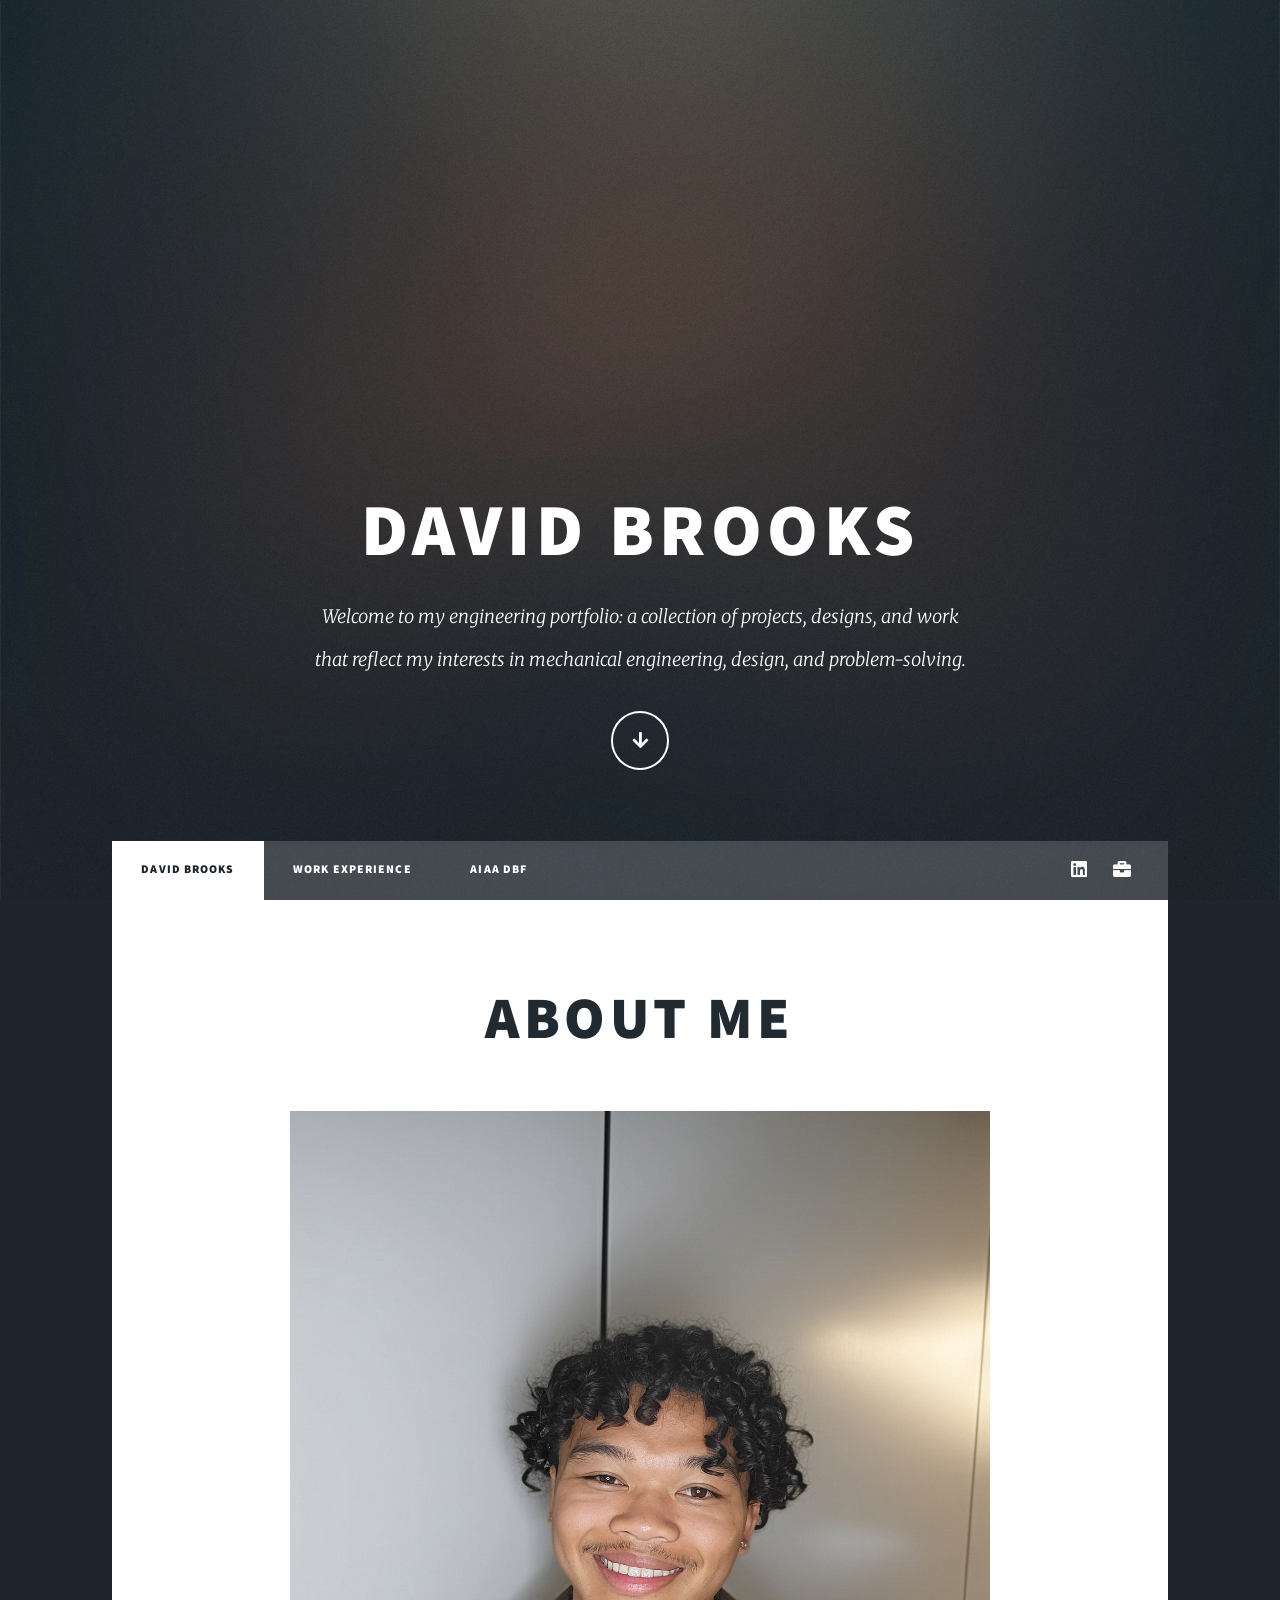
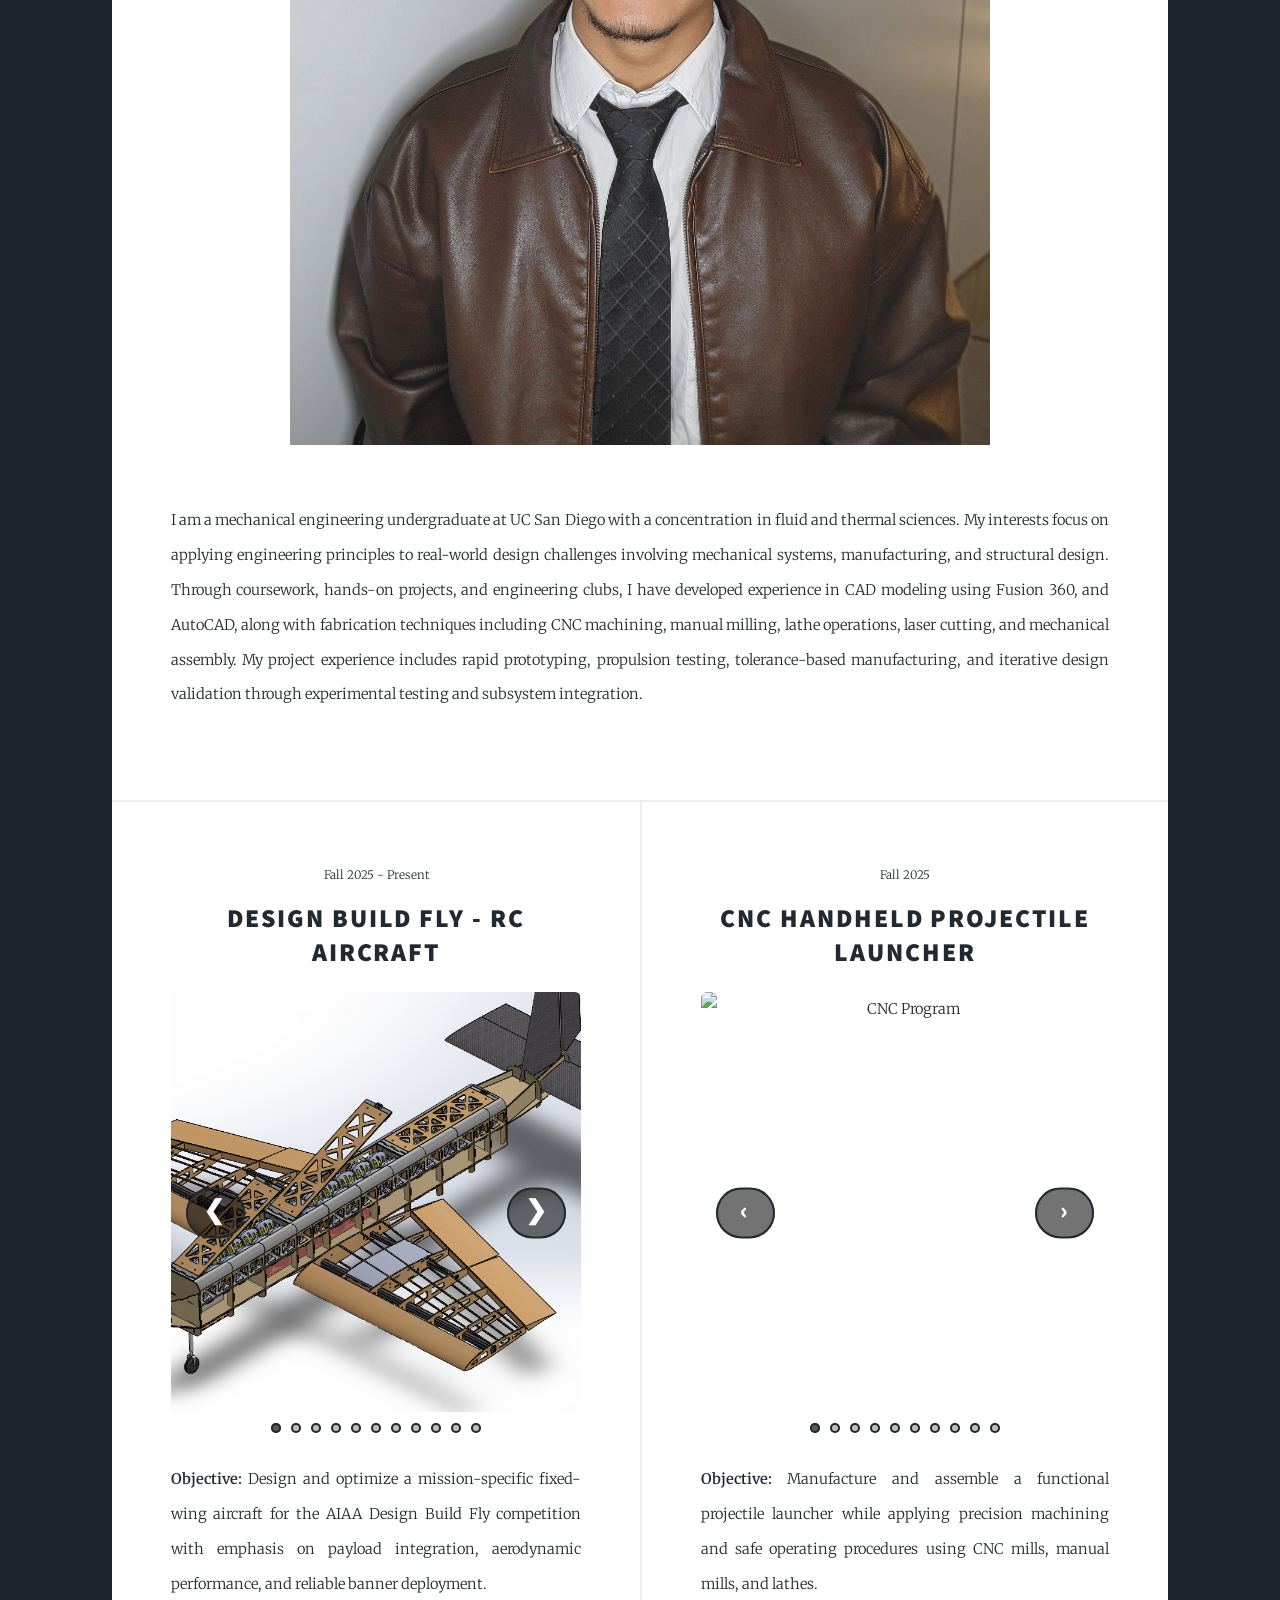
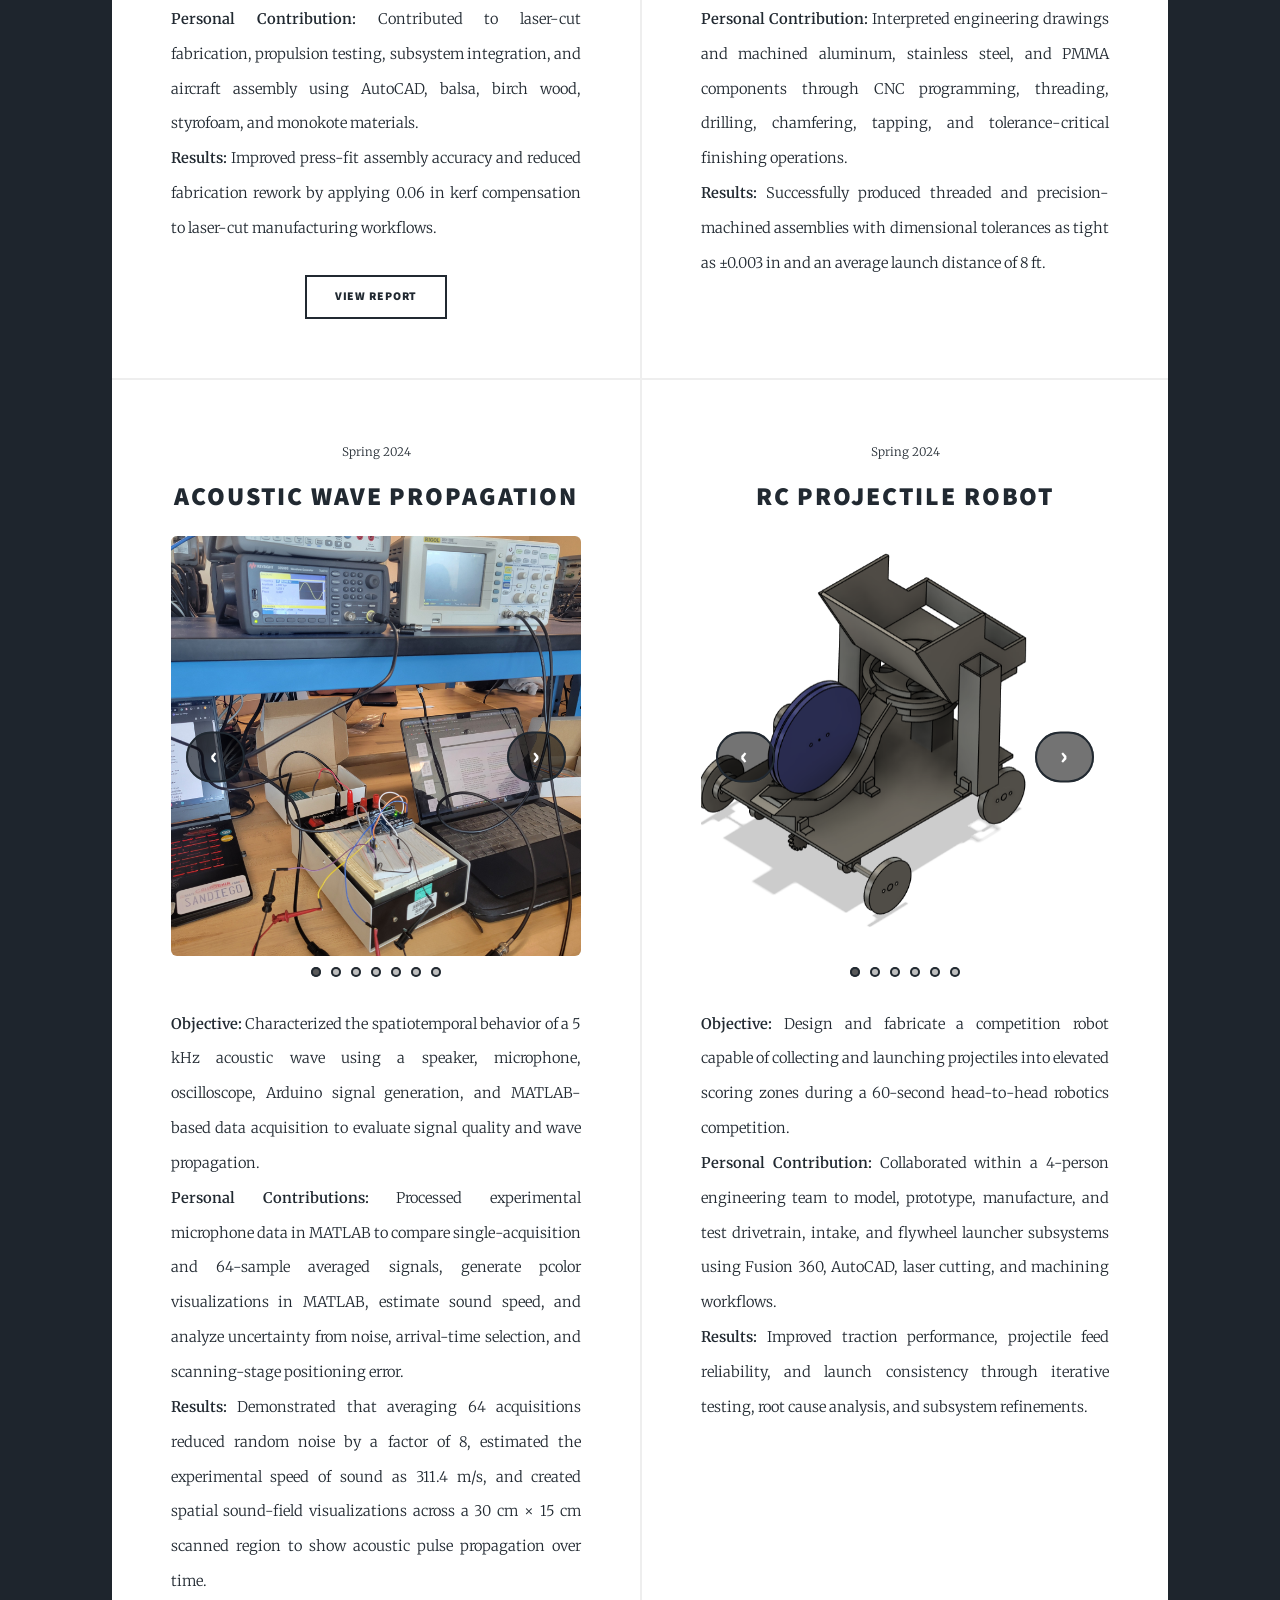
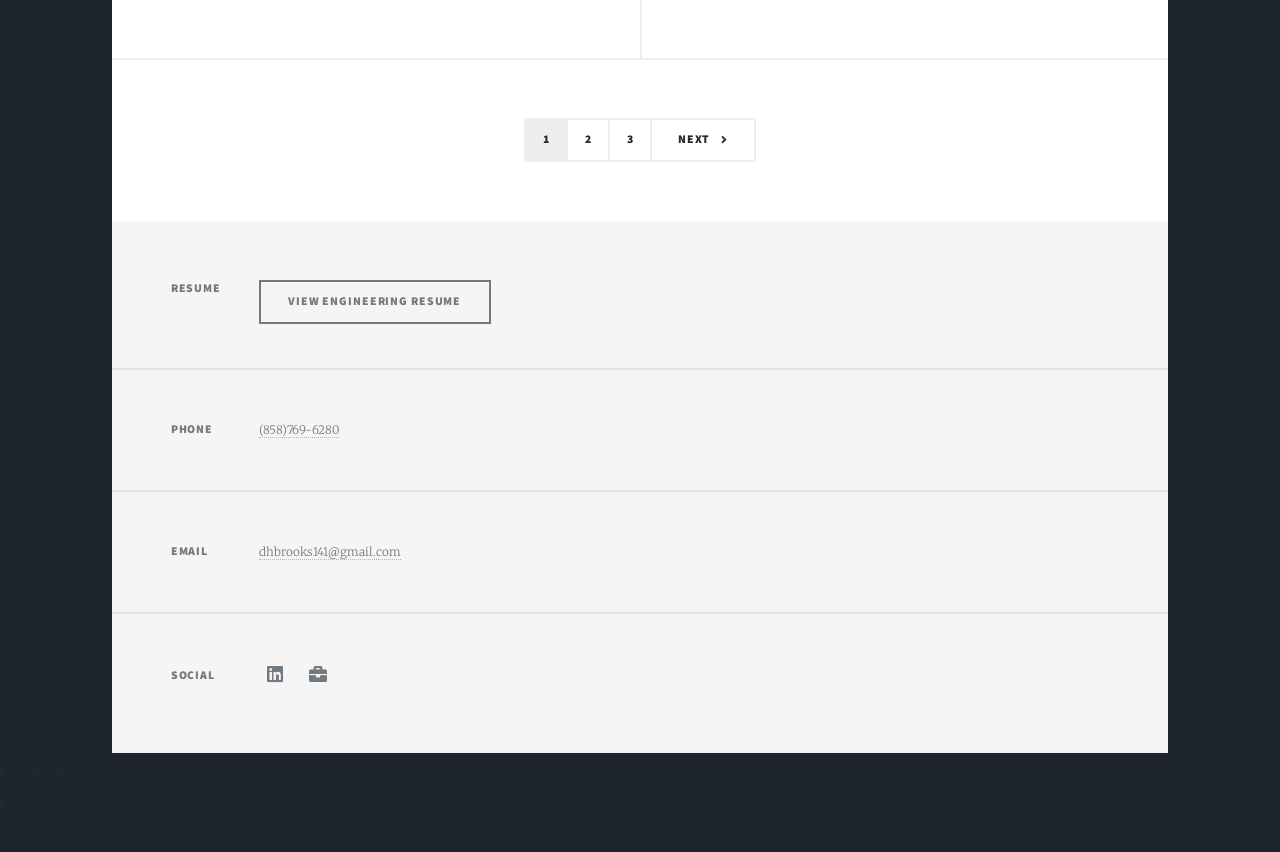
==== index.html @ 45b798d4 "Update index.html" ====
<!DOCTYPE HTML>
<html>
	<head>
		<title>Engineering Portfolio: David Brooks</title>
		<meta charset="utf-8" />
		<meta name="viewport" content="width=device-width, initial-scale=1, user-scalable=no" />
		<link rel="stylesheet" href="assets/css/main.css" />
		<noscript><link rel="stylesheet" href="assets/css/noscript.css" /></noscript>
	</head>
	<body class="is-preload">

		<!-- Wrapper -->
			<div id="wrapper" class="fade-in">

				<!-- Intro -->
					<div id="intro">
						<h1>David Brooks</h1>
						<p>Welcome to my engineering portfolio: a collection of projects, designs, and work <br>
							that reflect my interests in mechanical engineering, design, and problem-solving.</p>
						<ul class="actions">
							<li><a href="#header" class="button icon solid solo fa-arrow-down scrolly">Continue</a></li>
						</ul>
					</div>

				<!-- Header -->
					<header id="header">
						<a href="index.html" class="logo">David Brooks</a>
					</header>

				<!-- Nav -->
					<nav id="nav">
						<ul class="links">
							<li class="active"><a href="index.html">David Brooks</a></li>
							<li><a href="work_experience.html">Work Experience</a></li>
							<li><a href="aiaa_dbf.html">AIAA DBF</a></li>
						</ul>
						<ul class="icons">
							<li><a href="https://www.linkedin.com/in/dhbrooks141/" class="icon brands fa-linkedin"><span class="label">LinkedIn</span></a></li>
							<li><a href="https://app.joinhandshake.com/profiles/davidbrooks" class="icon solid fa-briefcase"><span class="label">Handshake</span></a></li>
							
						</ul>
					</nav>

				<!-- Main -->
					<div id="main">

						<!-- Featured Post -->
							<article class="post featured">
								<header class="major">
								
									<h2>About Me</h2>
									
								</header>
								<a class="image main"><img src="images/PersonalPhoto.jpg" alt="Photo of David Brooks" /></a>
								<p>I am a mechanical engineering undergraduate at UC San Diego with a concentration in fluid and
									thermal sciences. My interests focus on applying engineering principles to real-world design
									challenges involving mechanical systems, manufacturing, and structural design. Through coursework,
									hands-on projects, and engineering clubs, I have developed experience in CAD modeling using
									Fusion 360, and AutoCAD, along with fabrication techniques including CNC machining,
									manual milling, lathe operations, laser cutting, and mechanical assembly. My project experience
									includes rapid prototyping, propulsion testing, tolerance-based manufacturing, and iterative design
									validation through experimental testing and subsystem integration.</p>
							</article>

						<!-- Posts -->
							<section class="posts">
								<article>
									<header>
										<span class="date">Fall 2025 - Present</span>
										<h2><a href="#">Design Build Fly - RC Aircraft</a></h2>
									</header>
									  <div class="carousel">
    <div class="carousel-viewport">
      <div class="carousel-track">
		<img src="images/CAD_Model.png" alt="CAD Model">
		<img src="images/Passenger_restrainment_CAD.png" alt="Passenger Restrainment CAD">
		<img src="images/Thust_Test.png" alt="Thrust Test">
        <img src="images/Fabrication_Building_Prototype_2_Fuselage.jpg" alt="Fabrication Building Prototype 2 Fuselage">
        <img src="images/Passenger_Restrainment.jpg" alt="Passenger Restrainment">
		<img src="images/Aero_Proto1.jpg" alt="Aero Prototype 1">
		<img src="images/Laser_cut_pieces_2.jpg" alt="Laser Cut Pieces">
		<img src="images/Aero_Final_Balsa_frame.jpg" alt="Aero Final Balsa Frame">
		<img src="images/Aero_Final_Fram_Monokote.jpg" alt="Aero Final Frame Monokote">
		<img src="images/Aero_Final_Assembly.jpg" alt="Aero Final Assembly">
		<img src="images/Aero_Final_Finished.jpg" alt="Aero Final Finished">
      </div>
    </div>

    <button class="carousel-btn prev" type="button" aria-label="Previous image">❮</button>
    <button class="carousel-btn next" type="button" aria-label="Next image">❯</button>

    <div class="carousel-dots" aria-label="Carousel navigation"></div>
  </div>
									<p><strong> Objective:</strong> Design and optimize a mission-specific fixed-wing aircraft for the AIAA Design Build Fly competition with emphasis on payload integration, aerodynamic performance, and reliable banner deployment.<br>
									<strong>Personal Contribution:</strong> Contributed to laser-cut fabrication, propulsion testing, subsystem integration, and aircraft assembly using AutoCAD, balsa, birch wood, styrofoam, and monokote materials.<br>
									<strong>Results:</strong> Improved press-fit assembly accuracy and reduced fabrication rework by applying 0.06 in kerf compensation to laser-cut manufacturing workflows.</p>									
									<ul class="actions special">
										<li><a class="button" href="aiaa_dbf.html">View Report</a></li>
									</ul>
								</article>
								<article>
									<header>
										<span class="date">Fall 2025</span>
										<h2><a>CNC Handheld Projectile Launcher</a></h2>
									</header>
									<div class="carousel">
									  <div class="carousel-viewport">
									    <div class="carousel-track">
									      
									      <img src="images/CNC%20Machine%20Program%20Display.jpg" alt="CNC Program">
									      <img src="images/Vertical%20Milling%20Plate%20Closeup.jpg" alt="Plate Closeup">
									      <img src="images/Vertical%20Milling%20Plate.jpg" alt="Vertical Milling Plate">
											<img src="images/CNC_parts_deconstructed.png" alt="CNC Parts Deconstructed">
								            <img src="images/CNC_parts_partial_build.png" alt="CNC Partial Build">
											<img src="images/CNC_assembled.png" alt="CNC Assembled">
											<img src="images/Kinamatic%20Front%20Drawing%20v5.jpg" alt="Kinematic Front Drawing">
											<img src="images/Base%201%20Drawing%20v5.jpg" alt="Base 1 Drawing">
									      <img src="images/Pin%201%20Drawing%20v3.jpg" alt="Pin Drawing">
											<img src="images/uprite%203%20geometry%20shift%20Drawing%20v6.jpg" alt="Uprite 3 Geometry Shift Drawing">
									    </div>
									  </div>
									
									  <button class="carousel-btn prev" type="button" aria-label="Previous image">‹</button>
									  <button class="carousel-btn next" type="button" aria-label="Next image">›</button>
									
									  <div class="carousel-dots" aria-label="Carousel navigation"></div>
									</div>
									
									<p><strong> Objective:</strong> Manufacture and assemble a functional projectile launcher while applying precision machining and safe operating procedures using CNC mills, manual mills, and lathes.<br>
									<strong>Personal Contribution:</strong> Interpreted engineering drawings and machined aluminum, stainless steel, and PMMA components through CNC programming, threading, drilling, chamfering, tapping, and tolerance-critical finishing operations.<br>
									<strong>Results:</strong> Successfully produced threaded and precision-machined assemblies with dimensional tolerances as tight as ±0.003 in and an average launch distance of 8 ft.</p>									<ul class="actions special">
									
									</ul>
								</article>
								<article>
									<header>
										<span class="date">Spring 2024</span>
										<h2>Acoustic Wave Propagation</h2>
									</header>
									<div class="carousel">
									  <div class="carousel-viewport">
									    <div class="carousel-track">
									      	<img src="images/Circuit_building.jpg" alt="Circuit building">
											<img src="images/Oscilloscope_training.jpg" alt="Oscilloscope training">
											<img src="images/Mostly_printed_CNC.jpg" alt="Mostly printed CNC">
											<img src="images/RAMBo_setup_annotated.png" alt="RAMBo setup annotated">
											<img src="images/Normalized_signal_amp.png" alt="Normalized signal amplitude">
											<img src="images/Sound_field_2ms.png" alt="Sound field at 2 ms">
											<img src="images/MAE170_WavePulse.gif" alt="Animated acoustic wave pulse">
									    </div>
									  </div>
									
									  <button class="carousel-btn prev" type="button" aria-label="Previous image">‹</button>
									  <button class="carousel-btn next" type="button" aria-label="Next image">›</button>
									
									  <div class="carousel-dots" aria-label="Carousel navigation"></div>
									</div>
									<p><strong>Objective:</strong> Characterized the spatiotemporal behavior of a 5 kHz acoustic wave using a speaker,
										microphone, oscilloscope, Arduino signal generation, and MATLAB-based data acquisition to evaluate signal quality and wave propagation. <br>
									<strong>Personal Contributions:</strong> Processed experimental microphone data in MATLAB to compare single-acquisition and 64-sample
										averaged signals, generate pcolor visualizations in MATLAB, estimate sound speed, and analyze uncertainty from noise, arrival-time selection,
										and scanning-stage positioning error.<br>
									<strong>Results:</strong> Demonstrated that averaging 64 acquisitions reduced random noise by a factor of 8, estimated the experimental
										speed of sound as 311.4 m/s, and created spatial sound-field visualizations across a 30 cm × 15 cm scanned region to show acoustic
										pulse propagation over time.</p>
								</article>
								<article>
									<header>
										<span class="date">Spring 2024</span>
										<h2>RC Projectile Robot</h2>
									</header>
									<div class="carousel">
									  <div class="carousel-viewport">
									    <div class="carousel-track">
									      <img src="images/Dumpy CAD.png" alt="Dumpy CAD">
									<img src="images/Dumpy Drivetrain CAD Drawing.png" alt="Dumpy Drivetrain CAD Drawing">
									<img src="images/Dumpy Flywheel CAD Drawing.png" alt="Dumpy Flywheel CAD Drawing">
									<img src="images/Dumpy Funnel CAD Drawing.png" alt="Dumpy Funnel CAD Drawing">
									<img src="images/Dumpy Drivetrain CAD.png" alt="Dumpy Drivetrain CAD">
									<img src="images/Dumpy Full Assembly.jpg" alt="Dumpy Full Assembly">
									    </div>
									  </div>
									
									  <button class="carousel-btn prev" type="button" aria-label="Previous image">‹</button>
									  <button class="carousel-btn next" type="button" aria-label="Next image">›</button>
									
									  <div class="carousel-dots" aria-label="Carousel navigation"></div>
									</div>
									<p><strong>Objective:</strong> Design and fabricate a competition robot capable of collecting and launching projectiles into elevated scoring zones during a 60-second head-to-head robotics competition.<br>
									<strong>Personal Contribution:</strong> Collaborated within a 4-person engineering team to model, prototype, manufacture, and test drivetrain, intake, and flywheel launcher subsystems using Fusion 360, AutoCAD, laser cutting, and machining workflows.<br>
									<strong>Results:</strong> Improved traction performance, projectile feed reliability, and launch consistency through iterative testing, root cause analysis, and subsystem refinements.</p>
								</article>
							</section>

						<!-- Footer -->
							<footer>
								<div class="pagination">
									<!--<a href="#" class="previous">Prev</a>-->
									<a href="index.html" class="page active">1</a>
									<a href="work_experience.html" class="page">2</a>
									<a href="aiaa_dbf.html" class="page">3</a>
									<a href="work_experience.html" class="next">Next</a>
								</div>
							</footer>

					</div>

				<!-- Footer -->
					<footer id="footer">
						
						<section class="split contact">
							<section class="alt">
								<h3>Resume</h3>
								<p><a href="images/EngResume_2026.pdf" target="_blank" class="button">
										View Engineering Resume
									</a></p></p>
							</section>
							<section>
								<h3>Phone</h3>
								<p><a>(858)769-6280</a></p>
							</section>
							<section>
								<h3>Email</h3>
								<p><a>dhbrooks141@gmail.com</a></p>
							</section>
							<section>
								<h3>Social</h3>
						<ul class="icons">
							<li><a href="https://www.linkedin.com/in/dhbrooks141/" class="icon brands fa-linkedin"><span class="label">LinkedIn</span></a></li>
							<li><a href="https://app.joinhandshake.com/profiles/davidbrooks" class="icon solid fa-briefcase"><span class="label">Handshake</span></a></li>
							
						</ul>
							</section>
						</section>
					</footer>

				<!-- Copyright -->
					<div id="End Quote">
						<ul><li>Thank you for visiting!</li><li>Last updated: 5/5/2026</li></ul>
					</div>

			</div>

		<!-- Scripts -->
			<script src="assets/js/jquery.min.js"></script>
			<script src="assets/js/jquery.scrollex.min.js"></script>
			<script src="assets/js/jquery.scrolly.min.js"></script>
			<script src="assets/js/browser.min.js"></script>
			<script src="assets/js/breakpoints.min.js"></script>
			<script src="assets/js/util.js"></script>
			<script src="assets/js/main.js"></script>
			<script src="assets/js/carousel.js"></script>

	</body>

</html>
---- assets/css/main.css ----
@import url(fontawesome-all.min.css);
@import url("https://fonts.googleapis.com/css?family=Merriweather:300,700,300italic,700italic|Source+Sans+Pro:900");

/*
	Massively by HTML5 UP
	html5up.net | @ajlkn
	Free for personal and commercial use under the CCA 3.0 license (html5up.net/license)

*/

html, body, div, span, applet, object,
iframe, h1, h2, h3, h4, h5, h6, p, blockquote,
pre, a, abbr, acronym, address, big, cite,
code, del, dfn, em, img, ins, kbd, q, s, samp,
small, strike, strong, sub, sup, tt, var, b,
u, i, center, dl, dt, dd, ol, ul, li, fieldset,
form, label, legend, table, caption, tbody,
tfoot, thead, tr, th, td, article, aside,
canvas, details, embed, figure, figcaption,
footer, header, hgroup, menu, nav, output, ruby,
section, summary, time, mark, audio, video {
	margin: 0;
	padding: 0;
	border: 0;
	font-size: 100%;
	font: inherit;
	vertical-align: baseline;}

article, aside, details, figcaption, figure,
footer, header, hgroup, menu, nav, section {
	display: block;}

body {
	line-height: 1;
}

ol, ul {
	list-style: none;
}

blockquote, q {
	quotes: none;
}

	blockquote:before, blockquote:after, q:before, q:after {
		content: '';
		content: none;
	}

table {
	border-collapse: collapse;
	border-spacing: 0;
}

body {
	-webkit-text-size-adjust: none;
}

mark {
	background-color: transparent;
	color: inherit;
}

input::-moz-focus-inner {
	border: 0;
	padding: 0;
}

input, select, textarea {
	-moz-appearance: none;
	-webkit-appearance: none;
	-ms-appearance: none;
	appearance: none;
}

/* Basic */

	@-ms-viewport {
		width: device-width;
	}

	body {
		-ms-overflow-style: scrollbar;
	}

	@media screen and (max-width: 480px) {

		html, body {
			min-width: 320px;
		}

	}

	html {
		box-sizing: border-box;
	}

	*, *:before, *:after {
		box-sizing: inherit;
	}

	body {
		background-color: #1e252d;
	}

		body.is-preload *, body.is-preload *:before, body.is-preload *:after {
			-moz-animation: none !important;
			-webkit-animation: none !important;
			-ms-animation: none !important;
			animation: none !important;
			-moz-transition: none !important;
			-webkit-transition: none !important;
			-ms-transition: none !important;
			transition: none !important;
		}

/* Type */

	html {
		font-size: 16pt;
	}

		@media screen and (max-width: 1680px) {

			html {
				font-size: 12pt;
			}

		}

		@media screen and (max-width: 1280px) {

			html {
				font-size: 11pt;
			}

		}

		@media screen and (max-width: 360px) {

			html {
				font-size: 10pt;
			}

		}

	body {
		color: #212931;
	}

	body, input, select, textarea {
		font-family: "Merriweather", Georgia, serif;
		font-weight: 300;
		font-size: 1rem;
		line-height: 2.375;
	}

	a {
		-moz-transition: color 0.2s ease-in-out, background-color 0.2s ease-in-out, border-color 0.2s ease-in-out, box-shadow 0.2s ease-in-out;
		-webkit-transition: color 0.2s ease-in-out, background-color 0.2s ease-in-out, border-color 0.2s ease-in-out, box-shadow 0.2s ease-in-out;
		-ms-transition: color 0.2s ease-in-out, background-color 0.2s ease-in-out, border-color 0.2s ease-in-out, box-shadow 0.2s ease-in-out;
		transition: color 0.2s ease-in-out, background-color 0.2s ease-in-out, border-color 0.2s ease-in-out, box-shadow 0.2s ease-in-out;
		border-bottom: dotted 1px;
		text-decoration: none;
	}

		a:hover {
			border-bottom-color: transparent;
		}

	strong, b {
		font-weight: 600;
	}

	em, i {
		font-style: italic;
	}

	p {
		text-align: justify;
		margin: 0 0 2rem 0;
	}

	h1, h2, h3, h4, h5, h6 {
		font-family: "Source Sans Pro", Helvetica, sans-serif;
		font-weight: 900;
		line-height: 1.5;
		letter-spacing: 0.075em;
		text-transform: uppercase;
		margin: 0 0 1rem 0;
	}

		h1 a, h2 a, h3 a, h4 a, h5 a, h6 a {
			border-bottom: 0;
			color: inherit;
			text-decoration: none;
		}

	h1 {
		font-size: 4rem;
		line-height: 1.1;
		margin: 0 0 2rem 0;
	}

	h2 {
		font-size: 1.75rem;
		line-height: 1.3;
		margin: 0 0 1.5rem 0;
	}

	h3 {
		font-size: 1.25rem;
		margin: 0 0 1.5rem 0;
	}

	h4 {
		font-size: 1rem;
	}

	h5 {
		font-size: 0.9rem;
	}

	h6 {
		font-size: 0.8rem;
	}

	sub {
		font-size: 0.8rem;
		position: relative;
		top: 0.5rem;
	}

	sup {
		font-size: 0.8rem;
		position: relative;
		top: -0.5rem;
	}

	blockquote {
		border-left: solid 4px;
		font-style: italic;
		margin: 0 0 2rem 0;
		padding: 0.5rem 0 0.5rem 2rem;
	}

	code {
		border: solid 2px;
		font-family: "Courier New", monospace;
		font-size: 0.9rem;
		margin: 0 0.25rem;
		padding: 0.25rem 0.65rem;
	}

	pre {
		-webkit-overflow-scrolling: touch;
		font-family: "Courier New", monospace;
		font-size: 0.9rem;
		margin: 0 0 2rem 0;
	}

		pre code {
			display: block;
			line-height: 1.75;
			padding: 1rem 1.5rem;
			overflow-x: auto;
		}

	hr {
		border: 0;
		border-bottom: solid 2px;
		margin: 3rem 0;
	}

		hr.major {
			margin: 5rem 0;
		}

	.align-left {
		text-align: left;
	}

	.align-center {
		text-align: center;
	}

	.align-right {
		text-align: right;
	}

	input, select, textarea {
		color: #212931;
	}

	a {
		color: #212931;
		border-bottom-color: rgba(33, 41, 49, 0.5);
	}

		a:hover {
			border-bottom-color: transparent;
			color: #18bfef !important;
		}

	strong, b {
		color: #212931;
	}

	h1, h2, h3, h4, h5, h6 {
		color: #212931;
	}

	blockquote {
		border-left-color: #eeeeee;
	}

	code {
		background: rgba(220, 220, 220, 0.25);
		border-color: #eeeeee;
	}

	hr {
		border-bottom-color: #eeeeee;
	}

/* Row */

	.row {
		display: flex;
		flex-wrap: wrap;
		box-sizing: border-box;
		align-items: stretch;
	}

		.row > * {
			box-sizing: border-box;
		}

		.row.gtr-uniform > * > :last-child {
			margin-bottom: 0;
		}

		.row.aln-left {
			justify-content: flex-start;
		}

		.row.aln-center {
			justify-content: center;
		}

		.row.aln-right {
			justify-content: flex-end;
		}

		.row.aln-top {
			align-items: flex-start;
		}

		.row.aln-middle {
			align-items: center;
		}

		.row.aln-bottom {
			align-items: flex-end;
		}

		.row > .imp {
			order: -1;
		}

		.row > .col-1 {
			width: 8.33333%;
		}

		.row > .off-1 {
			margin-left: 8.33333%;
		}

		.row > .col-2 {
			width: 16.66667%;
		}

		.row > .off-2 {
			margin-left: 16.66667%;
		}

		.row > .col-3 {
			width: 25%;
		}

		.row > .off-3 {
			margin-left: 25%;
		}

		.row > .col-4 {
			width: 33.33333%;
		}

		.row > .off-4 {
			margin-left: 33.33333%;
		}

		.row > .col-5 {
			width: 41.66667%;
		}

		.row > .off-5 {
			margin-left: 41.66667%;
		}

		.row > .col-6 {
			width: 50%;
		}

		.row > .off-6 {
			margin-left: 50%;
		}

		.row > .col-7 {
			width: 58.33333%;
		}

		.row > .off-7 {
			margin-left: 58.33333%;
		}

		.row > .col-8 {
			width: 66.66667%;
		}

		.row > .off-8 {
			margin-left: 66.66667%;
		}

		.row > .col-9 {
			width: 75%;
		}

		.row > .off-9 {
			margin-left: 75%;
		}

		.row > .col-10 {
			width: 83.33333%;
		}

		.row > .off-10 {
			margin-left: 83.33333%;
		}

		.row > .col-11 {
			width: 91.66667%;
		}

		.row > .off-11 {
			margin-left: 91.66667%;
		}

		.row > .col-12 {
			width: 100%;
		}

		.row > .off-12 {
			margin-left: 100%;
		}

		.row.gtr-0 {
			margin-top: 0;
			margin-left: 0rem;
		}

			.row.gtr-0 > * {
				padding: 0 0 0 0rem;
			}

			.row.gtr-0.gtr-uniform {
				margin-top: 0rem;
			}

				.row.gtr-0.gtr-uniform > * {
					padding-top: 0rem;
				}

		.row.gtr-25 {
			margin-top: 0;
			margin-left: -0.375rem;
		}

			.row.gtr-25 > * {
				padding: 0 0 0 0.375rem;
			}

			.row.gtr-25.gtr-uniform {
				margin-top: -0.375rem;
			}

				.row.gtr-25.gtr-uniform > * {
					padding-top: 0.375rem;
				}

		.row.gtr-50 {
			margin-top: 0;
			margin-left: -0.75rem;
		}

			.row.gtr-50 > * {
				padding: 0 0 0 0.75rem;
			}

			.row.gtr-50.gtr-uniform {
				margin-top: -0.75rem;
			}

				.row.gtr-50.gtr-uniform > * {
					padding-top: 0.75rem;
				}

		.row {
			margin-top: 0;
			margin-left: -1.5rem;
		}

			.row > * {
				padding: 0 0 0 1.5rem;
			}

			.row.gtr-uniform {
				margin-top: -1.5rem;
			}

				.row.gtr-uniform > * {
					padding-top: 1.5rem;
				}

		.row.gtr-150 {
			margin-top: 0;
			margin-left: -2.25rem;
		}

			.row.gtr-150 > * {
				padding: 0 0 0 2.25rem;
			}

			.row.gtr-150.gtr-uniform {
				margin-top: -2.25rem;
			}

				.row.gtr-150.gtr-uniform > * {
					padding-top: 2.25rem;
				}

		.row.gtr-200 {
			margin-top: 0;
			margin-left: -3rem;
		}

			.row.gtr-200 > * {
				padding: 0 0 0 3rem;
			}

			.row.gtr-200.gtr-uniform {
				margin-top: -3rem;
			}

				.row.gtr-200.gtr-uniform > * {
					padding-top: 3rem;
				}

		@media screen and (max-width: 1680px) {

			.row {
				display: flex;
				flex-wrap: wrap;
				box-sizing: border-box;
				align-items: stretch;
			}

				.row > * {
					box-sizing: border-box;
				}

				.row.gtr-uniform > * > :last-child {
					margin-bottom: 0;
				}

				.row.aln-left {
					justify-content: flex-start;
				}

				.row.aln-center {
					justify-content: center;
				}

				.row.aln-right {
					justify-content: flex-end;
				}

				.row.aln-top {
					align-items: flex-start;
				}

				.row.aln-middle {
					align-items: center;
				}

				.row.aln-bottom {
					align-items: flex-end;
				}

				.row > .imp-xlarge {
					order: -1;
				}

				.row > .col-1-xlarge {
					width: 8.33333%;
				}

				.row > .off-1-xlarge {
					margin-left: 8.33333%;
				}

				.row > .col-2-xlarge {
					width: 16.66667%;
				}

				.row > .off-2-xlarge {
					margin-left: 16.66667%;
				}

				.row > .col-3-xlarge {
					width: 25%;
				}

				.row > .off-3-xlarge {
					margin-left: 25%;
				}

				.row > .col-4-xlarge {
					width: 33.33333%;
				}

				.row > .off-4-xlarge {
					margin-left: 33.33333%;
				}

				.row > .col-5-xlarge {
					width: 41.66667%;
				}

				.row > .off-5-xlarge {
					margin-left: 41.66667%;
				}

				.row > .col-6-xlarge {
					width: 50%;
				}

				.row > .off-6-xlarge {
					margin-left: 50%;
				}

				.row > .col-7-xlarge {
					width: 58.33333%;
				}

				.row > .off-7-xlarge {
					margin-left: 58.33333%;
				}

				.row > .col-8-xlarge {
					width: 66.66667%;
				}

				.row > .off-8-xlarge {
					margin-left: 66.66667%;
				}

				.row > .col-9-xlarge {
					width: 75%;
				}

				.row > .off-9-xlarge {
					margin-left: 75%;
				}

				.row > .col-10-xlarge {
					width: 83.33333%;
				}

				.row > .off-10-xlarge {
					margin-left: 83.33333%;
				}

				.row > .col-11-xlarge {
					width: 91.66667%;
				}

				.row > .off-11-xlarge {
					margin-left: 91.66667%;
				}

				.row > .col-12-xlarge {
					width: 100%;
				}

				.row > .off-12-xlarge {
					margin-left: 100%;
				}

				.row.gtr-0 {
					margin-top: 0;
					margin-left: 0rem;
				}

					.row.gtr-0 > * {
						padding: 0 0 0 0rem;
					}

					.row.gtr-0.gtr-uniform {
						margin-top: 0rem;
					}

						.row.gtr-0.gtr-uniform > * {
							padding-top: 0rem;
						}

				.row.gtr-25 {
					margin-top: 0;
					margin-left: -0.375rem;
				}

					.row.gtr-25 > * {
						padding: 0 0 0 0.375rem;
					}

					.row.gtr-25.gtr-uniform {
						margin-top: -0.375rem;
					}

						.row.gtr-25.gtr-uniform > * {
							padding-top: 0.375rem;
						}

				.row.gtr-50 {
					margin-top: 0;
					margin-left: -0.75rem;
				}

					.row.gtr-50 > * {
						padding: 0 0 0 0.75rem;
					}

					.row.gtr-50.gtr-uniform {
						margin-top: -0.75rem;
					}

						.row.gtr-50.gtr-uniform > * {
							padding-top: 0.75rem;
						}

				.row {
					margin-top: 0;
					margin-left: -1.5rem;
				}

					.row > * {
						padding: 0 0 0 1.5rem;
					}

					.row.gtr-uniform {
						margin-top: -1.5rem;
					}

						.row.gtr-uniform > * {
							padding-top: 1.5rem;
						}

				.row.gtr-150 {
					margin-top: 0;
					margin-left: -2.25rem;
				}

					.row.gtr-150 > * {
						padding: 0 0 0 2.25rem;
					}

					.row.gtr-150.gtr-uniform {
						margin-top: -2.25rem;
					}

						.row.gtr-150.gtr-uniform > * {
							padding-top: 2.25rem;
						}

				.row.gtr-200 {
					margin-top: 0;
					margin-left: -3rem;
				}

					.row.gtr-200 > * {
						padding: 0 0 0 3rem;
					}

					.row.gtr-200.gtr-uniform {
						margin-top: -3rem;
					}

						.row.gtr-200.gtr-uniform > * {
							padding-top: 3rem;
						}

		}

		@media screen and (max-width: 1280px) {

			.row {
				display: flex;
				flex-wrap: wrap;
				box-sizing: border-box;
				align-items: stretch;
			}

				.row > * {
					box-sizing: border-box;
				}

				.row.gtr-uniform > * > :last-child {
					margin-bottom: 0;
				}

				.row.aln-left {
					justify-content: flex-start;
				}

				.row.aln-center {
					justify-content: center;
				}

				.row.aln-right {
					justify-content: flex-end;
				}

				.row.aln-top {
					align-items: flex-start;
				}

				.row.aln-middle {
					align-items: center;
				}

				.row.aln-bottom {
					align-items: flex-end;
				}

				.row > .imp-large {
					order: -1;
				}

				.row > .col-1-large {
					width: 8.33333%;
				}

				.row > .off-1-large {
					margin-left: 8.33333%;
				}

				.row > .col-2-large {
					width: 16.66667%;
				}

				.row > .off-2-large {
					margin-left: 16.66667%;
				}

				.row > .col-3-large {
					width: 25%;
				}

				.row > .off-3-large {
					margin-left: 25%;
				}

				.row > .col-4-large {
					width: 33.33333%;
				}

				.row > .off-4-large {
					margin-left: 33.33333%;
				}

				.row > .col-5-large {
					width: 41.66667%;
				}

				.row > .off-5-large {
					margin-left: 41.66667%;
				}

				.row > .col-6-large {
					width: 50%;
				}

				.row > .off-6-large {
					margin-left: 50%;
				}

				.row > .col-7-large {
					width: 58.33333%;
				}

				.row > .off-7-large {
					margin-left: 58.33333%;
				}

				.row > .col-8-large {
					width: 66.66667%;
				}

				.row > .off-8-large {
					margin-left: 66.66667%;
				}

				.row > .col-9-large {
					width: 75%;
				}

				.row > .off-9-large {
					margin-left: 75%;
				}

				.row > .col-10-large {
					width: 83.33333%;
				}

				.row > .off-10-large {
					margin-left: 83.33333%;
				}

				.row > .col-11-large {
					width: 91.66667%;
				}

				.row > .off-11-large {
					margin-left: 91.66667%;
				}

				.row > .col-12-large {
					width: 100%;
				}

				.row > .off-12-large {
					margin-left: 100%;
				}

				.row.gtr-0 {
					margin-top: 0;
					margin-left: 0rem;
				}

					.row.gtr-0 > * {
						padding: 0 0 0 0rem;
					}

					.row.gtr-0.gtr-uniform {
						margin-top: 0rem;
					}

						.row.gtr-0.gtr-uniform > * {
							padding-top: 0rem;
						}

				.row.gtr-25 {
					margin-top: 0;
					margin-left: -0.375rem;
				}

					.row.gtr-25 > * {
						padding: 0 0 0 0.375rem;
					}

					.row.gtr-25.gtr-uniform {
						margin-top: -0.375rem;
					}

						.row.gtr-25.gtr-uniform > * {
							padding-top: 0.375rem;
						}

				.row.gtr-50 {
					margin-top: 0;
					margin-left: -0.75rem;
				}

					.row.gtr-50 > * {
						padding: 0 0 0 0.75rem;
					}

					.row.gtr-50.gtr-uniform {
						margin-top: -0.75rem;
					}

						.row.gtr-50.gtr-uniform > * {
							padding-top: 0.75rem;
						}

				.row {
					margin-top: 0;
					margin-left: -1.5rem;
				}

					.row > * {
						padding: 0 0 0 1.5rem;
					}

					.row.gtr-uniform {
						margin-top: -1.5rem;
					}

						.row.gtr-uniform > * {
							padding-top: 1.5rem;
						}

				.row.gtr-150 {
					margin-top: 0;
					margin-left: -2.25rem;
				}

					.row.gtr-150 > * {
						padding: 0 0 0 2.25rem;
					}

					.row.gtr-150.gtr-uniform {
						margin-top: -2.25rem;
					}

						.row.gtr-150.gtr-uniform > * {
							padding-top: 2.25rem;
						}

				.row.gtr-200 {
					margin-top: 0;
					margin-left: -3rem;
				}

					.row.gtr-200 > * {
						padding: 0 0 0 3rem;
					}

					.row.gtr-200.gtr-uniform {
						margin-top: -3rem;
					}

						.row.gtr-200.gtr-uniform > * {
							padding-top: 3rem;
						}

		}

		@media screen and (max-width: 980px) {

			.row {
				display: flex;
				flex-wrap: wrap;
				box-sizing: border-box;
				align-items: stretch;
			}

				.row > * {
					box-sizing: border-box;
				}

				.row.gtr-uniform > * > :last-child {
					margin-bottom: 0;
				}

				.row.aln-left {
					justify-content: flex-start;
				}

				.row.aln-center {
					justify-content: center;
				}

				.row.aln-right {
					justify-content: flex-end;
				}

				.row.aln-top {
					align-items: flex-start;
				}

				.row.aln-middle {
					align-items: center;
				}

				.row.aln-bottom {
					align-items: flex-end;
				}

				.row > .imp-medium {
					order: -1;
				}

				.row > .col-1-medium {
					width: 8.33333%;
				}

				.row > .off-1-medium {
					margin-left: 8.33333%;
				}

				.row > .col-2-medium {
					width: 16.66667%;
				}

				.row > .off-2-medium {
					margin-left: 16.66667%;
				}

				.row > .col-3-medium {
					width: 25%;
				}

				.row > .off-3-medium {
					margin-left: 25%;
				}

				.row > .col-4-medium {
					width: 33.33333%;
				}

				.row > .off-4-medium {
					margin-left: 33.33333%;
				}

				.row > .col-5-medium {
					width: 41.66667%;
				}

				.row > .off-5-medium {
					margin-left: 41.66667%;
				}

				.row > .col-6-medium {
					width: 50%;
				}

				.row > .off-6-medium {
					margin-left: 50%;
				}

				.row > .col-7-medium {
					width: 58.33333%;
				}

				.row > .off-7-medium {
					margin-left: 58.33333%;
				}

				.row > .col-8-medium {
					width: 66.66667%;
				}

				.row > .off-8-medium {
					margin-left: 66.66667%;
				}

				.row > .col-9-medium {
					width: 75%;
				}

				.row > .off-9-medium {
					margin-left: 75%;
				}

				.row > .col-10-medium {
					width: 83.33333%;
				}

				.row > .off-10-medium {
					margin-left: 83.33333%;
				}

				.row > .col-11-medium {
					width: 91.66667%;
				}

				.row > .off-11-medium {
					margin-left: 91.66667%;
				}

				.row > .col-12-medium {
					width: 100%;
				}

				.row > .off-12-medium {
					margin-left: 100%;
				}

				.row.gtr-0 {
					margin-top: 0;
					margin-left: 0rem;
				}

					.row.gtr-0 > * {
						padding: 0 0 0 0rem;
					}

					.row.gtr-0.gtr-uniform {
						margin-top: 0rem;
					}

						.row.gtr-0.gtr-uniform > * {
							padding-top: 0rem;
						}

				.row.gtr-25 {
					margin-top: 0;
					margin-left: -0.375rem;
				}

					.row.gtr-25 > * {
						padding: 0 0 0 0.375rem;
					}

					.row.gtr-25.gtr-uniform {
						margin-top: -0.375rem;
					}

						.row.gtr-25.gtr-uniform > * {
							padding-top: 0.375rem;
						}

				.row.gtr-50 {
					margin-top: 0;
					margin-left: -0.75rem;
				}

					.row.gtr-50 > * {
						padding: 0 0 0 0.75rem;
					}

					.row.gtr-50.gtr-uniform {
						margin-top: -0.75rem;
					}

						.row.gtr-50.gtr-uniform > * {
							padding-top: 0.75rem;
						}

				.row {
					margin-top: 0;
					margin-left: -1.5rem;
				}

					.row > * {
						padding: 0 0 0 1.5rem;
					}

					.row.gtr-uniform {
						margin-top: -1.5rem;
					}

						.row.gtr-uniform > * {
							padding-top: 1.5rem;
						}

				.row.gtr-150 {
					margin-top: 0;
					margin-left: -2.25rem;
				}

					.row.gtr-150 > * {
						padding: 0 0 0 2.25rem;
					}

					.row.gtr-150.gtr-uniform {
						margin-top: -2.25rem;
					}

						.row.gtr-150.gtr-uniform > * {
							padding-top: 2.25rem;
						}

				.row.gtr-200 {
					margin-top: 0;
					margin-left: -3rem;
				}

					.row.gtr-200 > * {
						padding: 0 0 0 3rem;
					}

					.row.gtr-200.gtr-uniform {
						margin-top: -3rem;
					}

						.row.gtr-200.gtr-uniform > * {
							padding-top: 3rem;
						}

		}

		@media screen and (max-width: 736px) {

			.row {
				display: flex;
				flex-wrap: wrap;
				box-sizing: border-box;
				align-items: stretch;
			}

				.row > * {
					box-sizing: border-box;
				}

				.row.gtr-uniform > * > :last-child {
					margin-bottom: 0;
				}

				.row.aln-left {
					justify-content: flex-start;
				}

				.row.aln-center {
					justify-content: center;
				}

				.row.aln-right {
					justify-content: flex-end;
				}

				.row.aln-top {
					align-items: flex-start;
				}

				.row.aln-middle {
					align-items: center;
				}

				.row.aln-bottom {
					align-items: flex-end;
				}

				.row > .imp-small {
					order: -1;
				}

				.row > .col-1-small {
					width: 8.33333%;
				}

				.row > .off-1-small {
					margin-left: 8.33333%;
				}

				.row > .col-2-small {
					width: 16.66667%;
				}

				.row > .off-2-small {
					margin-left: 16.66667%;
				}

				.row > .col-3-small {
					width: 25%;
				}

				.row > .off-3-small {
					margin-left: 25%;
				}

				.row > .col-4-small {
					width: 33.33333%;
				}

				.row > .off-4-small {
					margin-left: 33.33333%;
				}

				.row > .col-5-small {
					width: 41.66667%;
				}

				.row > .off-5-small {
					margin-left: 41.66667%;
				}

				.row > .col-6-small {
					width: 50%;
				}

				.row > .off-6-small {
					margin-left: 50%;
				}

				.row > .col-7-small {
					width: 58.33333%;
				}

				.row > .off-7-small {
					margin-left: 58.33333%;
				}

				.row > .col-8-small {
					width: 66.66667%;
				}

				.row > .off-8-small {
					margin-left: 66.66667%;
				}

				.row > .col-9-small {
					width: 75%;
				}

				.row > .off-9-small {
					margin-left: 75%;
				}

				.row > .col-10-small {
					width: 83.33333%;
				}

				.row > .off-10-small {
					margin-left: 83.33333%;
				}

				.row > .col-11-small {
					width: 91.66667%;
				}

				.row > .off-11-small {
					margin-left: 91.66667%;
				}

				.row > .col-12-small {
					width: 100%;
				}

				.row > .off-12-small {
					margin-left: 100%;
				}

				.row.gtr-0 {
					margin-top: 0;
					margin-left: 0rem;
				}

					.row.gtr-0 > * {
						padding: 0 0 0 0rem;
					}

					.row.gtr-0.gtr-uniform {
						margin-top: 0rem;
					}

						.row.gtr-0.gtr-uniform > * {
							padding-top: 0rem;
						}

				.row.gtr-25 {
					margin-top: 0;
					margin-left: -0.375rem;
				}

					.row.gtr-25 > * {
						padding: 0 0 0 0.375rem;
					}

					.row.gtr-25.gtr-uniform {
						margin-top: -0.375rem;
					}

						.row.gtr-25.gtr-uniform > * {
							padding-top: 0.375rem;
						}

				.row.gtr-50 {
					margin-top: 0;
					margin-left: -0.75rem;
				}

					.row.gtr-50 > * {
						padding: 0 0 0 0.75rem;
					}

					.row.gtr-50.gtr-uniform {
						margin-top: -0.75rem;
					}

						.row.gtr-50.gtr-uniform > * {
							padding-top: 0.75rem;
						}

				.row {
					margin-top: 0;
					margin-left: -1.5rem;
				}

					.row > * {
						padding: 0 0 0 1.5rem;
					}

					.row.gtr-uniform {
						margin-top: -1.5rem;
					}

						.row.gtr-uniform > * {
							padding-top: 1.5rem;
						}

				.row.gtr-150 {
					margin-top: 0;
					margin-left: -2.25rem;
				}

					.row.gtr-150 > * {
						padding: 0 0 0 2.25rem;
					}

					.row.gtr-150.gtr-uniform {
						margin-top: -2.25rem;
					}

						.row.gtr-150.gtr-uniform > * {
							padding-top: 2.25rem;
						}

				.row.gtr-200 {
					margin-top: 0;
					margin-left: -3rem;
				}

					.row.gtr-200 > * {
						padding: 0 0 0 3rem;
					}

					.row.gtr-200.gtr-uniform {
						margin-top: -3rem;
					}

						.row.gtr-200.gtr-uniform > * {
							padding-top: 3rem;
						}

		}

		@media screen and (max-width: 480px) {

			.row {
				display: flex;
				flex-wrap: wrap;
				box-sizing: border-box;
				align-items: stretch;
			}

				.row > * {
					box-sizing: border-box;
				}

				.row.gtr-uniform > * > :last-child {
					margin-bottom: 0;
				}

				.row.aln-left {
					justify-content: flex-start;
				}

				.row.aln-center {
					justify-content: center;
				}

				.row.aln-right {
					justify-content: flex-end;
				}

				.row.aln-top {
					align-items: flex-start;
				}

				.row.aln-middle {
					align-items: center;
				}

				.row.aln-bottom {
					align-items: flex-end;
				}

				.row > .imp-xsmall {
					order: -1;
				}

				.row > .col-1-xsmall {
					width: 8.33333%;
				}

				.row > .off-1-xsmall {
					margin-left: 8.33333%;
				}

				.row > .col-2-xsmall {
					width: 16.66667%;
				}

				.row > .off-2-xsmall {
					margin-left: 16.66667%;
				}

				.row > .col-3-xsmall {
					width: 25%;
				}

				.row > .off-3-xsmall {
					margin-left: 25%;
				}

				.row > .col-4-xsmall {
					width: 33.33333%;
				}

				.row > .off-4-xsmall {
					margin-left: 33.33333%;
				}

				.row > .col-5-xsmall {
					width: 41.66667%;
				}

				.row > .off-5-xsmall {
					margin-left: 41.66667%;
				}

				.row > .col-6-xsmall {
					width: 50%;
				}

				.row > .off-6-xsmall {
					margin-left: 50%;
				}

				.row > .col-7-xsmall {
					width: 58.33333%;
				}

				.row > .off-7-xsmall {
					margin-left: 58.33333%;
				}

				.row > .col-8-xsmall {
					width: 66.66667%;
				}

				.row > .off-8-xsmall {
					margin-left: 66.66667%;
				}

				.row > .col-9-xsmall {
					width: 75%;
				}

				.row > .off-9-xsmall {
					margin-left: 75%;
				}

				.row > .col-10-xsmall {
					width: 83.33333%;
				}

				.row > .off-10-xsmall {
					margin-left: 83.33333%;
				}

				.row > .col-11-xsmall {
					width: 91.66667%;
				}

				.row > .off-11-xsmall {
					margin-left: 91.66667%;
				}

				.row > .col-12-xsmall {
					width: 100%;
				}

				.row > .off-12-xsmall {
					margin-left: 100%;
				}

				.row.gtr-0 {
					margin-top: 0;
					margin-left: 0rem;
				}

					.row.gtr-0 > * {
						padding: 0 0 0 0rem;
					}

					.row.gtr-0.gtr-uniform {
						margin-top: 0rem;
					}

						.row.gtr-0.gtr-uniform > * {
							padding-top: 0rem;
						}

				.row.gtr-25 {
					margin-top: 0;
					margin-left: -0.375rem;
				}

					.row.gtr-25 > * {
						padding: 0 0 0 0.375rem;
					}

					.row.gtr-25.gtr-uniform {
						margin-top: -0.375rem;
					}

						.row.gtr-25.gtr-uniform > * {
							padding-top: 0.375rem;
						}

				.row.gtr-50 {
					margin-top: 0;
					margin-left: -0.75rem;
				}

					.row.gtr-50 > * {
						padding: 0 0 0 0.75rem;
					}

					.row.gtr-50.gtr-uniform {
						margin-top: -0.75rem;
					}

						.row.gtr-50.gtr-uniform > * {
							padding-top: 0.75rem;
						}

				.row {
					margin-top: 0;
					margin-left: -1.5rem;
				}

					.row > * {
						padding: 0 0 0 1.5rem;
					}

					.row.gtr-uniform {
						margin-top: -1.5rem;
					}

						.row.gtr-uniform > * {
							padding-top: 1.5rem;
						}

				.row.gtr-150 {
					margin-top: 0;
					margin-left: -2.25rem;
				}

					.row.gtr-150 > * {
						padding: 0 0 0 2.25rem;
					}

					.row.gtr-150.gtr-uniform {
						margin-top: -2.25rem;
					}

						.row.gtr-150.gtr-uniform > * {
							padding-top: 2.25rem;
						}

				.row.gtr-200 {
					margin-top: 0;
					margin-left: -3rem;
				}

					.row.gtr-200 > * {
						padding: 0 0 0 3rem;
					}

					.row.gtr-200.gtr-uniform {
						margin-top: -3rem;
					}

						.row.gtr-200.gtr-uniform > * {
							padding-top: 3rem;
						}

		}

		@media screen and (max-width: 360px) {

			.row {
				display: flex;
				flex-wrap: wrap;
				box-sizing: border-box;
				align-items: stretch;
			}

				.row > * {
					box-sizing: border-box;
				}

				.row.gtr-uniform > * > :last-child {
					margin-bottom: 0;
				}

				.row.aln-left {
					justify-content: flex-start;
				}

				.row.aln-center {
					justify-content: center;
				}

				.row.aln-right {
					justify-content: flex-end;
				}

				.row.aln-top {
					align-items: flex-start;
				}

				.row.aln-middle {
					align-items: center;
				}

				.row.aln-bottom {
					align-items: flex-end;
				}

				.row > .imp-xxsmall {
					order: -1;
				}

				.row > .col-1-xxsmall {
					width: 8.33333%;
				}

				.row > .off-1-xxsmall {
					margin-left: 8.33333%;
				}

				.row > .col-2-xxsmall {
					width: 16.66667%;
				}

				.row > .off-2-xxsmall {
					margin-left: 16.66667%;
				}

				.row > .col-3-xxsmall {
					width: 25%;
				}

				.row > .off-3-xxsmall {
					margin-left: 25%;
				}

				.row > .col-4-xxsmall {
					width: 33.33333%;
				}

				.row > .off-4-xxsmall {
					margin-left: 33.33333%;
				}

				.row > .col-5-xxsmall {
					width: 41.66667%;
				}

				.row > .off-5-xxsmall {
					margin-left: 41.66667%;
				}

				.row > .col-6-xxsmall {
					width: 50%;
				}

				.row > .off-6-xxsmall {
					margin-left: 50%;
				}

				.row > .col-7-xxsmall {
					width: 58.33333%;
				}

				.row > .off-7-xxsmall {
					margin-left: 58.33333%;
				}

				.row > .col-8-xxsmall {
					width: 66.66667%;
				}

				.row > .off-8-xxsmall {
					margin-left: 66.66667%;
				}

				.row > .col-9-xxsmall {
					width: 75%;
				}

				.row > .off-9-xxsmall {
					margin-left: 75%;
				}

				.row > .col-10-xxsmall {
					width: 83.33333%;
				}

				.row > .off-10-xxsmall {
					margin-left: 83.33333%;
				}

				.row > .col-11-xxsmall {
					width: 91.66667%;
				}

				.row > .off-11-xxsmall {
					margin-left: 91.66667%;
				}

				.row > .col-12-xxsmall {
					width: 100%;
				}

				.row > .off-12-xxsmall {
					margin-left: 100%;
				}

				.row.gtr-0 {
					margin-top: 0;
					margin-left: 0rem;
				}

					.row.gtr-0 > * {
						padding: 0 0 0 0rem;
					}

					.row.gtr-0.gtr-uniform {
						margin-top: 0rem;
					}

						.row.gtr-0.gtr-uniform > * {
							padding-top: 0rem;
						}

				.row.gtr-25 {
					margin-top: 0;
					margin-left: -0.375rem;
				}

					.row.gtr-25 > * {
						padding: 0 0 0 0.375rem;
					}

					.row.gtr-25.gtr-uniform {
						margin-top: -0.375rem;
					}

						.row.gtr-25.gtr-uniform > * {
							padding-top: 0.375rem;
						}

				.row.gtr-50 {
					margin-top: 0;
					margin-left: -0.75rem;
				}

					.row.gtr-50 > * {
						padding: 0 0 0 0.75rem;
					}

					.row.gtr-50.gtr-uniform {
						margin-top: -0.75rem;
					}

						.row.gtr-50.gtr-uniform > * {
							padding-top: 0.75rem;
						}

				.row {
					margin-top: 0;
					margin-left: -1.5rem;
				}

					.row > * {
						padding: 0 0 0 1.5rem;
					}

					.row.gtr-uniform {
						margin-top: -1.5rem;
					}

						.row.gtr-uniform > * {
							padding-top: 1.5rem;
						}

				.row.gtr-150 {
					margin-top: 0;
					margin-left: -2.25rem;
				}

					.row.gtr-150 > * {
						padding: 0 0 0 2.25rem;
					}

					.row.gtr-150.gtr-uniform {
						margin-top: -2.25rem;
					}

						.row.gtr-150.gtr-uniform > * {
							padding-top: 2.25rem;
						}

				.row.gtr-200 {
					margin-top: 0;
					margin-left: -3rem;
				}

					.row.gtr-200 > * {
						padding: 0 0 0 3rem;
					}

					.row.gtr-200.gtr-uniform {
						margin-top: -3rem;
					}

						.row.gtr-200.gtr-uniform > * {
							padding-top: 3rem;
						}

		}

/* Box */

	.box {
		border: solid 2px;
		margin-bottom: 2rem;
		padding: 1.5rem;
	}

		.box > :last-child,
		.box > :last-child > :last-child,
		.box > :last-child > :last-child > :last-child {
			margin-bottom: 0;
		}

		.box.alt {
			border: 0;
			border-radius: 0;
			padding: 0;
		}

	.box {
		border-color: #eeeeee;
	}

/* Button */

	input[type="submit"],
	input[type="reset"],
	input[type="button"],
	button,
	.button {
		-moz-appearance: none;
		-webkit-appearance: none;
		-ms-appearance: none;
		appearance: none;
		-moz-transition: background-color 0.2s ease-in-out, box-shadow 0.2s ease-in-out, color 0.2s ease-in-out;
		-webkit-transition: background-color 0.2s ease-in-out, box-shadow 0.2s ease-in-out, color 0.2s ease-in-out;
		-ms-transition: background-color 0.2s ease-in-out, box-shadow 0.2s ease-in-out, color 0.2s ease-in-out;
		transition: background-color 0.2s ease-in-out, box-shadow 0.2s ease-in-out, color 0.2s ease-in-out;
		border: 0;
		border-radius: 0;
		cursor: pointer;
		display: inline-block;
		font-family: "Source Sans Pro", Helvetica, sans-serif;
		font-size: 0.8rem;
		font-weight: 900;
		letter-spacing: 0.075em;
		height: 3rem;
		line-height: 3rem;
		padding: 0 2rem;
		text-align: center;
		text-decoration: none;
		text-transform: uppercase;
		white-space: nowrap;
	}

		input[type="submit"].icon:before,
		input[type="reset"].icon:before,
		input[type="button"].icon:before,
		button.icon:before,
		.button.icon:before {
			margin-right: 0.5rem;
		}

		input[type="submit"].icon.solo,
		input[type="reset"].icon.solo,
		input[type="button"].icon.solo,
		button.icon.solo,
		.button.icon.solo {
			position: relative;
			width: 4rem;
			height: 4rem;
			line-height: 4rem;
			border-radius: 4rem;
			text-indent: 4rem;
			overflow: hidden;
			padding: 0;
			white-space: nowrap;
		}

			input[type="submit"].icon.solo:before,
			input[type="reset"].icon.solo:before,
			input[type="button"].icon.solo:before,
			button.icon.solo:before,
			.button.icon.solo:before {
				position: absolute;
				display: block;
				top: 0;
				left: 0;
				width: inherit;
				height: inherit;
				line-height: inherit;
				font-size: 1.25rem;
				margin-right: 0;
				text-align: center;
				text-indent: 0;
			}

		input[type="submit"].fit,
		input[type="reset"].fit,
		input[type="button"].fit,
		button.fit,
		.button.fit {
			width: 100%;
		}

		input[type="submit"].small,
		input[type="reset"].small,
		input[type="button"].small,
		button.small,
		.button.small {
			font-size: 0.7rem;
			height: 2.5rem;
			line-height: 2.5rem;
			padding: 0 1.5rem;
		}

		input[type="submit"].large,
		input[type="reset"].large,
		input[type="button"].large,
		button.large,
		.button.large {
			font-size: 0.9rem;
			height: 3.5rem;
			line-height: 3.5rem;
			padding: 0 2.75rem;
		}

		@media screen and (max-width: 980px) {

			input[type="submit"],
			input[type="reset"],
			input[type="button"],
			button,
			.button {
				font-size: 0.9rem;
				height: 3.25rem;
				line-height: 3.25rem;
			}

				input[type="submit"].large,
				input[type="reset"].large,
				input[type="button"].large,
				button.large,
				.button.large {
					font-size: 1rem;
					height: 3.75rem;
					line-height: 3.75rem;
				}

		}

		input[type="submit"].disabled, input[type="submit"]:disabled,
		input[type="reset"].disabled,
		input[type="reset"]:disabled,
		input[type="button"].disabled,
		input[type="button"]:disabled,
		button.disabled,
		button:disabled,
		.button.disabled,
		.button:disabled {
			pointer-events: none;
			opacity: 0.25;
		}

	input[type="submit"],
	input[type="reset"],
	input[type="button"],
	button,
	.button {
		background-color: transparent;
		box-shadow: inset 0 0 0 2px #212931;
		color: #212931 !important;
	}

		input[type="submit"]:hover,
		input[type="reset"]:hover,
		input[type="button"]:hover,
		button:hover,
		.button:hover {
			box-shadow: inset 0 0 0 2px #18bfef;
			color: #18bfef !important;
		}

		input[type="submit"].primary,
		input[type="reset"].primary,
		input[type="button"].primary,
		button.primary,
		.button.primary {
			background-color: #212931;
			box-shadow: none;
			color: #ffffff !important;
		}

			input[type="submit"].primary:hover,
			input[type="reset"].primary:hover,
			input[type="button"].primary:hover,
			button.primary:hover,
			.button.primary:hover {
				background-color: #18bfef;
			}

/* Form */

	form {
		margin: 0 0 2rem 0;
	}

		form > :last-child {
			margin-bottom: 0;
		}

		form > .fields {
			display: -moz-flex;
			display: -webkit-flex;
			display: -ms-flex;
			display: flex;
			-moz-flex-wrap: wrap;
			-webkit-flex-wrap: wrap;
			-ms-flex-wrap: wrap;
			flex-wrap: wrap;
			width: calc(100% + 3rem);
			margin: -1.5rem 0 2rem -1.5rem;
		}

			form > .fields > .field {
				-moz-flex-grow: 0;
				-webkit-flex-grow: 0;
				-ms-flex-grow: 0;
				flex-grow: 0;
				-moz-flex-shrink: 0;
				-webkit-flex-shrink: 0;
				-ms-flex-shrink: 0;
				flex-shrink: 0;
				padding: 1.5rem 0 0 1.5rem;
				width: calc(100% - 1.5rem);
			}

				form > .fields > .field.half {
					width: calc(50% - 0.75rem);
				}

				form > .fields > .field.third {
					width: calc(100%/3 - 0.5rem);
				}

				form > .fields > .field.quarter {
					width: calc(25% - 0.375rem);
				}

		@media screen and (max-width: 480px) {

			form > .fields {
				width: calc(100% + 3rem);
				margin: -1.5rem 0 2rem -1.5rem;
			}

				form > .fields > .field {
					padding: 1.5rem 0 0 1.5rem;
					width: calc(100% - 1.5rem);
				}

					form > .fields > .field.half {
						width: calc(100% - 1.5rem);
					}

					form > .fields > .field.third {
						width: calc(100% - 1.5rem);
					}

					form > .fields > .field.quarter {
						width: calc(100% - 1.5rem);
					}

		}

	label {
		display: block;
		font-family: "Source Sans Pro", Helvetica, sans-serif;
		font-weight: 900;
		line-height: 1.5;
		letter-spacing: 0.075em;
		font-size: 0.8rem;
		text-transform: uppercase;
		margin: 0 0 0.75rem 0;
	}

		@media screen and (max-width: 980px) {

			label {
				font-size: 0.9rem;
			}

		}

	input[type="text"],
	input[type="password"],
	input[type="email"],
	select,
	textarea {
		-moz-appearance: none;
		-webkit-appearance: none;
		-ms-appearance: none;
		appearance: none;
		background: transparent;
		border-radius: 0;
		border: solid 2px;
		color: inherit;
		display: block;
		outline: 0;
		padding: 0 1rem;
		text-decoration: none;
		width: 100%;
	}

		input[type="text"]:invalid,
		input[type="password"]:invalid,
		input[type="email"]:invalid,
		select:invalid,
		textarea:invalid {
			box-shadow: none;
		}

	select {
		background-size: 1.25rem;
		background-repeat: no-repeat;
		background-position: calc(100% - 1rem) center;
		height: 3rem;
		padding-right: 3rem;
		text-overflow: ellipsis;
	}

		select:focus::-ms-value {
			background-color: transparent;
		}

		select::-ms-expand {
			display: none;
		}

	input[type="text"],
	input[type="password"],
	input[type="email"],
	select {
		height: 3rem;
	}

	textarea {
		padding: 0.75rem 1rem;
	}

	input[type="checkbox"],
	input[type="radio"] {
		-moz-appearance: none;
		-webkit-appearance: none;
		-ms-appearance: none;
		appearance: none;
		display: block;
		float: left;
		margin-right: -2rem;
		opacity: 0;
		width: 1rem;
		z-index: -1;
	}

		input[type="checkbox"] + label,
		input[type="radio"] + label {
			text-decoration: none;
			cursor: pointer;
			display: inline-block;
			font-size: 1rem;
			letter-spacing: 0;
			font-family: "Merriweather", Georgia, serif;
			text-transform: none;
			font-weight: 300;
			padding-left: 2.8rem;
			padding-right: 1rem;
			position: relative;
		}

			input[type="checkbox"] + label:before,
			input[type="radio"] + label:before {
				-moz-osx-font-smoothing: grayscale;
				-webkit-font-smoothing: antialiased;
				display: inline-block;
				font-style: normal;
				font-variant: normal;
				text-rendering: auto;
				line-height: 1;
				text-transform: none !important;
				font-family: 'Font Awesome 5 Free';
				font-weight: 900;
			}

			input[type="checkbox"] + label:before,
			input[type="radio"] + label:before {
				border-radius: 0;
				border: solid 2px;
				content: '';
				display: inline-block;
				font-size: 0.8rem;
				height: 1.8rem;
				left: 0;
				line-height: 1.65rem;
				position: absolute;
				text-align: center;
				top: -0.125rem;
				width: 1.8rem;
			}

		input[type="checkbox"]:checked + label:before,
		input[type="radio"]:checked + label:before {
			content: '\f00c';
		}

	input[type="checkbox"] + label:before {
		border-radius: 0;
	}

	input[type="radio"] + label:before {
		border-radius: 100%;
	}

	::-webkit-input-placeholder {
		opacity: 1.0;
	}

	:-moz-placeholder {
		opacity: 1.0;
	}

	::-moz-placeholder {
		opacity: 1.0;
	}

	:-ms-input-placeholder {
		opacity: 1.0;
	}

	label {
		color: #212931;
	}

	input[type="text"],
	input[type="password"],
	input[type="email"],
	select,
	textarea {
		border-color: #eeeeee;
	}

		input[type="text"]:focus,
		input[type="password"]:focus,
		input[type="email"]:focus,
		select:focus,
		textarea:focus {
			border-color: #18bfef;
		}

	select {
		background-image: url("data:image/svg+xml;charset=utf8,%3Csvg xmlns='http://www.w3.org/2000/svg' width='40' height='40' preserveAspectRatio='none' viewBox='0 0 40 40'%3E%3Cpath d='M9.4,12.3l10.4,10.4l10.4-10.4c0.2-0.2,0.5-0.4,0.9-0.4c0.3,0,0.6,0.1,0.9,0.4l3.3,3.3c0.2,0.2,0.4,0.5,0.4,0.9 c0,0.4-0.1,0.6-0.4,0.9L20.7,31.9c-0.2,0.2-0.5,0.4-0.9,0.4c-0.3,0-0.6-0.1-0.9-0.4L4.3,17.3c-0.2-0.2-0.4-0.5-0.4-0.9 c0-0.4,0.1-0.6,0.4-0.9l3.3-3.3c0.2-0.2,0.5-0.4,0.9-0.4S9.1,12.1,9.4,12.3z' fill='%23eeeeee' /%3E%3C/svg%3E");
	}

		select option {
			background-color: #ffffff;
			color: #212931;
		}

	.select-wrapper:before {
		color: #eeeeee;
	}

	input[type="checkbox"] + label,
	input[type="radio"] + label {
		color: #212931;
	}

		input[type="checkbox"] + label:before,
		input[type="radio"] + label:before {
			border-color: #eeeeee;
		}

	input[type="checkbox"]:checked + label:before,
	input[type="radio"]:checked + label:before {
		background-color: #212931;
		border-color: #212931;
		color: #ffffff;
	}

	input[type="checkbox"]:focus + label:before,
	input[type="radio"]:focus + label:before {
		border-color: #18bfef;
	}

	::-webkit-input-placeholder {
		color: #909498 !important;
	}

	:-moz-placeholder {
		color: #909498 !important;
	}

	::-moz-placeholder {
		color: #909498 !important;
	}

	:-ms-input-placeholder {
		color: #909498 !important;
	}

	.formerize-placeholder {
		color: #909498 !important;
	}

/* Icon */

	.icon {
		text-decoration: none;
		border-bottom: none;
		position: relative;
	}

		.icon:before {
			-moz-osx-font-smoothing: grayscale;
			-webkit-font-smoothing: antialiased;
			display: inline-block;
			font-style: normal;
			font-variant: normal;
			text-rendering: auto;
			line-height: 1;
			text-transform: none !important;
			font-family: 'Font Awesome 5 Free';
			font-weight: 400;
		}

		.icon > .label {
			display: none;
		}

		.icon:before {
			line-height: inherit;
		}

		.icon.solid:before {
			font-weight: 900;
		}

		.icon.brands:before {
			font-family: 'Font Awesome 5 Brands';
		}

/* Image */

	.image {
		border: 0;
		display: inline-block;
		position: relative;
	}

		.image img {
			display: block;
		}

		.image.left, .image.right {
			max-width: 40%;
		}

			.image.left img, .image.right img {
				width: 100%;
			}

		.image.left {
			float: left;
			margin: 0 2rem 2rem 0;
			top: 0.75rem;
		}

		.image.right {
			float: right;
			margin: 0 0 2rem 2rem;
			top: 0.75rem;
		}

		.image.fit {
			display: block;
			margin: 2.5rem 0;
			width: 100%;
		}

			.image.fit:first-child {
				margin-top: 0;
			}

			.image.fit img {
				width: 100%;
			}

	.image.main {
	display: block;
	margin: 4rem 0;
	width: 100%;
	text-align: center;
}

	.image.main:first-child {
		margin-top: 0;
	}

	.image.main img {
		width: 100%;
		max-width: 700px;
		height: auto;
		margin: 0 auto;
		display: block;
	}

@media screen and (max-width: 736px) {

	.image.fit {
		margin: 2rem 0;
	}

	.image.main {
		margin: 2rem 0;
	}

	.image.main img {
		max-width: 100%;
	}

}

	a.image {
		overflow: hidden;
	}

		a.image img {
			-moz-transition: -moz-transform 0.2s ease-out;
			-webkit-transition: -webkit-transform 0.2s ease-out;
			-ms-transition: -ms-transform 0.2s ease-out;
			transition: transform 0.2s ease-out;
		}

		a.image:hover img {
			-moz-transform: scale(1.05);
			-webkit-transform: scale(1.05);
			-ms-transform: scale(1.05);
			transform: scale(1.05);
		}

/* Actions */

	ul.actions {
		display: -moz-flex;
		display: -webkit-flex;
		display: -ms-flex;
		display: flex;
		cursor: default;
		list-style: none;
		margin-left: -1rem;
		padding-left: 0;
	}

		ul.actions li {
			padding: 0 0 0 1rem;
			vertical-align: middle;
		}

		ul.actions.special {
			-moz-justify-content: center;
			-webkit-justify-content: center;
			-ms-justify-content: center;
			justify-content: center;
			width: 100%;
			margin-left: 0;
		}

			ul.actions.special li:first-child {
				padding-left: 0;
			}

		ul.actions.stacked {
			-moz-flex-direction: column;
			-webkit-flex-direction: column;
			-ms-flex-direction: column;
			flex-direction: column;
			margin-left: 0;
		}

			ul.actions.stacked li {
				padding: 1.3rem 0 0 0;
			}

				ul.actions.stacked li:first-child {
					padding-top: 0;
				}

		ul.actions.fit {
			width: calc(100% + 1rem);
		}

			ul.actions.fit li {
				-moz-flex-grow: 1;
				-webkit-flex-grow: 1;
				-ms-flex-grow: 1;
				flex-grow: 1;
				-moz-flex-shrink: 1;
				-webkit-flex-shrink: 1;
				-ms-flex-shrink: 1;
				flex-shrink: 1;
				width: 100%;
			}

				ul.actions.fit li > * {
					width: 100%;
				}

			ul.actions.fit.stacked {
				width: 100%;
			}

		@media screen and (max-width: 480px) {

			ul.actions:not(.fixed) {
				-moz-flex-direction: column;
				-webkit-flex-direction: column;
				-ms-flex-direction: column;
				flex-direction: column;
				margin-left: 0;
				width: 100% !important;
			}

				ul.actions:not(.fixed) li {
					-moz-flex-grow: 1;
					-webkit-flex-grow: 1;
					-ms-flex-grow: 1;
					flex-grow: 1;
					-moz-flex-shrink: 1;
					-webkit-flex-shrink: 1;
					-ms-flex-shrink: 1;
					flex-shrink: 1;
					padding: 1rem 0 0 0;
					text-align: center;
					width: 100%;
				}

					ul.actions:not(.fixed) li > * {
						width: 100%;
					}

					ul.actions:not(.fixed) li:first-child {
						padding-top: 0;
					}

					ul.actions:not(.fixed) li input[type="submit"],
					ul.actions:not(.fixed) li input[type="reset"],
					ul.actions:not(.fixed) li input[type="button"],
					ul.actions:not(.fixed) li button,
					ul.actions:not(.fixed) li .button {
						width: 100%;
					}

						ul.actions:not(.fixed) li input[type="submit"].icon:before,
						ul.actions:not(.fixed) li input[type="reset"].icon:before,
						ul.actions:not(.fixed) li input[type="button"].icon:before,
						ul.actions:not(.fixed) li button.icon:before,
						ul.actions:not(.fixed) li .button.icon:before {
							margin-left: -0.5rem;
						}

		}

/* Icons */

	ul.icons {
		cursor: default;
		list-style: none;
		padding-left: 0;
	}

		ul.icons li {
			display: inline-block;
			padding: 0 0.5rem 0 0;
			vertical-align: middle;
		}

			ul.icons li:last-child {
				padding-right: 0;
			}

			ul.icons li .icon:before {
				width: 2.25rem;
				height: 2.25rem;
				line-height: 2.25rem;
				display: inline-block;
				text-align: center;
				border-radius: 100%;
				font-size: 1.25rem;
			}

		ul.icons.alt li .icon:before {
			-moz-transition: color 0.2s ease-in-out, background-color 0.2s ease-in-out, border-color 0.2s ease-in-out, box-shadow 0.2s ease-in-out;
			-webkit-transition: color 0.2s ease-in-out, background-color 0.2s ease-in-out, border-color 0.2s ease-in-out, box-shadow 0.2s ease-in-out;
			-ms-transition: color 0.2s ease-in-out, background-color 0.2s ease-in-out, border-color 0.2s ease-in-out, box-shadow 0.2s ease-in-out;
			transition: color 0.2s ease-in-out, background-color 0.2s ease-in-out, border-color 0.2s ease-in-out, box-shadow 0.2s ease-in-out;
			font-size: 1rem;
		}

/* List */

	ol {
		list-style: decimal;
		margin: 0 0 2rem 0;
		padding-left: 1.25rem;
	}

		ol li {
			padding-left: 0.25rem;
		}

	ul {
		list-style: disc;
		margin: 0 0 2rem 0;
		padding-left: 1rem;
	}

		ul li {
			padding-left: 0.5rem;
		}

		ul.divided {
			list-style: none;
			padding-left: 0;
		}

			ul.divided li {
				border-top: solid 1px;
				padding: 0.5rem 0;
			}

				ul.divided li:first-child {
					border-top: 0;
					padding-top: 0;
				}

	dl {
		margin: 0 0 2rem 0;
	}

		dl dt {
			display: block;
			font-weight: 600;
			margin: 0 0 1rem 0;
		}

		dl dd {
			margin-left: 2rem;
		}

	ul.divided li {
		border-top-color: #eeeeee;
	}

	ul.icons li a.icon:hover:before {
		color: #18bfef;
	}

	ul.icons.alt li .icon:before {
		box-shadow: inset 0 0 0 2px #eeeeee;
	}

	ul.icons.alt li a.icon:hover:before {
		box-shadow: inset 0 0 0 2px #18bfef;
	}

/* Section/Article */

	section.special, article.special {
		text-align: center;
	}

	header {
		cursor: default;
	}

		header > .date {
			display: block;
			font-size: 0.8rem;
			height: 1;
			margin: 0 0 1rem 0;
			position: relative;
		}

		header > p {
			font-style: italic;
		}

		header > h1 + p {
			font-size: 1.1rem;
			margin-top: -0.5rem;
			line-height: 2;
		}

		header > h2 + p {
			font-size: 1rem;
			margin-top: -0.75rem;
		}

		header > h3 + p {
			font-size: 0.9rem;
			margin-top: -0.75rem;
		}

		header > h4 + p {
			font-size: 0.8rem;
			margin-top: -0.75rem;
		}

		header.major {
			margin: 0 0 4rem 0;
			text-align: center;
		}

			header.major > :last-child {
				margin-bottom: 0;
			}

			header.major > p {
				margin-top: 0;
				text-align: center;
			}

			header.major > .date {
				font-size: 1rem;
				margin: 0 0 4rem 0;
			}

				header.major > .date:before, header.major > .date:after {
					content: '';
					display: block;
					position: absolute;
					top: 50%;
					width: calc(50% - 6rem);
					border-top: solid 2px;
				}

				header.major > .date:before {
					left: 0;
				}

				header.major > .date:after {
					right: 0;
				}

		@media screen and (max-width: 980px) {

			header br {
				display: none;
			}

		}

		@media screen and (max-width: 736px) {

			header.major {
				margin: 0 0 2rem 0;
			}

		}

	header.major .date:before, header.major .date:after {
		border-top-color: #eeeeee;
	}

/* Table */

	.table-wrapper {
		-webkit-overflow-scrolling: touch;
		overflow-x: auto;
	}

	table {
		margin: 0 0 2rem 0;
		width: 100%;
	}

		table tbody tr {
			border: solid 1px;
			border-left: 0;
			border-right: 0;
		}

		table td {
			padding: 0.75rem 0.75rem;
		}

		table th {
			font-family: "Source Sans Pro", Helvetica, sans-serif;
			font-size: 0.8rem;
			font-weight: 900;
			letter-spacing: 0.075em;
			line-height: 1.5;
			padding: 0 0.75rem 0.75rem 0.75rem;
			text-align: left;
			text-transform: uppercase;
		}

			@media screen and (max-width: 980px) {

				table th {
					font-size: 0.9rem;
				}

			}

		table thead {
			border-bottom: solid 2px;
		}

		table tfoot {
			border-top: solid 2px;
		}

		table.alt {
			border-collapse: separate;
		}

			table.alt tbody tr td {
				border: solid 1px;
				border-left-width: 0;
				border-top-width: 0;
			}

				table.alt tbody tr td:first-child {
					border-left-width: 1px;
				}

			table.alt tbody tr:first-child td {
				border-top-width: 1px;
			}

			table.alt thead {
				border-bottom: 0;
			}

			table.alt tfoot {
				border-top: 0;
			}

	table tbody tr {
		border-color: #eeeeee;
	}

		table tbody tr:nth-child(2n + 1) {
			background-color: rgba(220, 220, 220, 0.25);
		}

	table th {
		color: #212931;
	}

	table thead {
		border-bottom-color: #eeeeee;
	}

	table tfoot {
		border-top-color: #eeeeee;
	}

	table.alt tbody tr td {
		border-color: #eeeeee;
	}

/* Pagination */

	.pagination {
		display: -moz-inline-flex;
		display: -webkit-inline-flex;
		display: -ms-inline-flex;
		display: inline-flex;
		-moz-user-select: none;
		-webkit-user-select: none;
		-ms-user-select: none;
		user-select: none;
		cursor: default;
		list-style: none;
		margin: 0 0 2rem 2px;
		padding: 0;
	}

		.pagination a, .pagination span {
			-moz-transition: background-color 0.2s ease-in-out, border-color 0.2s ease-in-out, box-shadow 0.2s ease-in-out, color 0.2s ease-in-out;
			-webkit-transition: background-color 0.2s ease-in-out, border-color 0.2s ease-in-out, box-shadow 0.2s ease-in-out, color 0.2s ease-in-out;
			-ms-transition: background-color 0.2s ease-in-out, border-color 0.2s ease-in-out, box-shadow 0.2s ease-in-out, color 0.2s ease-in-out;
			transition: background-color 0.2s ease-in-out, border-color 0.2s ease-in-out, box-shadow 0.2s ease-in-out, color 0.2s ease-in-out;
			border: solid 2px;
			display: inline-block;
			font-family: "Source Sans Pro", Helvetica, sans-serif;
			font-size: 0.8rem;
			font-weight: 900;
			height: 3rem;
			letter-spacing: 0.075em;
			line-height: calc(3rem - 4px);
			margin-left: -2px;
			min-width: 3rem;
			position: relative;
			text-align: center;
			text-decoration: none;
			text-transform: uppercase;
		}

		.pagination .next, .pagination .previous {
			text-decoration: none;
			padding: 0 1.75rem;
		}

			.pagination .next:before, .pagination .previous:before {
				-moz-osx-font-smoothing: grayscale;
				-webkit-font-smoothing: antialiased;
				display: inline-block;
				font-style: normal;
				font-variant: normal;
				text-rendering: auto;
				line-height: 1;
				text-transform: none !important;
				font-family: 'Font Awesome 5 Free';
				font-weight: 900;
			}

			.pagination .next:before, .pagination .previous:before {
				display: inline-block;
				color: inherit !important;
				line-height: inherit;
			}

		.pagination .previous:before {
			content: '\f104';
			margin-right: 0.9375em;
		}

		.pagination .next:before {
			content: '\f105';
			float: right;
			margin-left: 0.9375em;
		}

		@media screen and (max-width: 980px) {

			.pagination a, .pagination span {
				font-size: 0.9rem;
			}

		}

		@media screen and (max-width: 480px) {

			.pagination .page, .pagination .extra {
				display: none;
			}

		}

	.pagination a, .pagination span {
		border-color: #eeeeee;
	}

	.pagination a {
		color: #212931 !important;
	}

		.pagination a:hover {
			color: #18bfef !important;
			border-color: #18bfef;
			z-index: 1;
		}

			.pagination a:hover + a,
			.pagination a:hover + span {
				border-left-color: #18bfef;
			}

		.pagination a.active {
			background-color: #eeeeee;
		}

	.pagination span {
		color: #eeeeee;
	}

/* Wrapper */

	#wrapper {
		-moz-transition: opacity 0.5s ease;
		-webkit-transition: opacity 0.5s ease;
		-ms-transition: opacity 0.5s ease;
		transition: opacity 0.5s ease;
		position: relative;
		z-index: 1;
		overflow: hidden;
	}

		#wrapper > .bg {
			position: absolute;
			top: 0;
			left: 0;
			width: 100%;
			height: 100%;
			background-color: #212931;
			background-image: url("../../images/overlay.png"), linear-gradient(0deg, rgba(0, 0, 0, 0.1), rgba(0, 0, 0, 0.1)), url("../../images/bg.jpg");
			background-size: auto,								auto,														100% auto;
			background-position: center,								center,														top center;
			background-repeat: repeat,								no-repeat,													no-repeat;
			background-attachment: scroll,								scroll,														scroll;
			z-index: -1;
		}

			#wrapper > .bg.fixed {
				position: fixed;
				width: 100vw;
				height: 100vh;
			}

		#wrapper.fade-in:before {
			pointer-events: none;
			-moz-transition: opacity 1s ease-in-out;
			-webkit-transition: opacity 1s ease-in-out;
			-ms-transition: opacity 1s ease-in-out;
			transition: opacity 1s ease-in-out;
			-moz-transition-delay: 0.75s;
			-webkit-transition-delay: 0.75s;
			-ms-transition-delay: 0.75s;
			transition-delay: 0.75s;
			background: #1e252d;
			content: '';
			display: block;
			height: 100%;
			left: 0;
			opacity: 0;
			position: fixed;
			top: 0;
			width: 100%;
		}

		body.is-preload #wrapper.fade-in:before {
			opacity: 1;
		}

		@media screen and (orientation: portrait) {

			#wrapper > .bg {
				background-size: auto,								auto,														auto 175%;
			}

		}

/* Intro */

	#intro {
		color: #ffffff;
		padding: 8rem 4rem 6rem 4rem ;
		-moz-align-items: center;
		-webkit-align-items: center;
		-ms-align-items: center;
		align-items: center;
		display: -moz-flex;
		display: -webkit-flex;
		display: -ms-flex;
		display: flex;
		-moz-flex-direction: column;
		-webkit-flex-direction: column;
		-ms-flex-direction: column;
		flex-direction: column;
		-moz-justify-content: -moz-flex-end;
		-webkit-justify-content: -webkit-flex-end;
		-ms-justify-content: -ms-flex-end;
		justify-content: flex-end;
		-moz-transition: opacity 1s ease, -moz-transform 1s ease;
		-webkit-transition: opacity 1s ease, -webkit-transform 1s ease;
		-ms-transition: opacity 1s ease, -ms-transform 1s ease;
		transition: opacity 1s ease, transform 1s ease;
		position: relative;
		cursor: default;
		text-align: center;
		z-index: 1;
		min-height: 100vh;
	}

		#intro input, #intro select, #intro textarea {
			color: #ffffff;
		}

		#intro a {
			color: #ffffff;
			border-bottom-color: rgba(255, 255, 255, 0.5);
		}

			#intro a:hover {
				border-bottom-color: transparent;
				color: #18bfef !important;
			}

		#intro strong, #intro b {
			color: #ffffff;
		}

		#intro h1, #intro h2, #intro h3, #intro h4, #intro h5, #intro h6 {
			color: #ffffff;
		}

		#intro blockquote {
			border-left-color: #ffffff;
		}

		#intro code {
			background: rgba(255, 255, 255, 0.075);
			border-color: #ffffff;
		}

		#intro hr {
			border-bottom-color: #ffffff;
		}

		#intro input[type="submit"],
		#intro input[type="reset"],
		#intro input[type="button"],
		#intro button,
		#intro .button {
			background-color: transparent;
			box-shadow: inset 0 0 0 2px #ffffff;
			color: #ffffff !important;
		}

			#intro input[type="submit"]:hover,
			#intro input[type="reset"]:hover,
			#intro input[type="button"]:hover,
			#intro button:hover,
			#intro .button:hover {
				box-shadow: inset 0 0 0 2px #18bfef;
				color: #18bfef !important;
			}

			#intro input[type="submit"].primary,
			#intro input[type="reset"].primary,
			#intro input[type="button"].primary,
			#intro button.primary,
			#intro .button.primary {
				background-color: #ffffff;
				box-shadow: none;
				color: #1e252d !important;
			}

				#intro input[type="submit"].primary:hover,
				#intro input[type="reset"].primary:hover,
				#intro input[type="button"].primary:hover,
				#intro button.primary:hover,
				#intro .button.primary:hover {
					background-color: #18bfef;
				}

		#intro h1 {
			font-size: 5rem;
			line-height: 1;
		}

		#intro p {
			font-size: 1.25rem;
			font-style: italic;
			margin-top: -0.25rem;
			text-align: center;
		}

		#intro + #header {
			margin-top: -20rem;
		}

			#intro + #header .logo {
				-moz-transform: translateY(2rem);
				-webkit-transform: translateY(2rem);
				-ms-transform: translateY(2rem);
				transform: translateY(2rem);
				opacity: 0;
				visibility: hidden;
			}

		#intro.hidden {
			pointer-events: none;
			-moz-transform: translateY(2rem);
			-webkit-transform: translateY(2rem);
			-ms-transform: translateY(2rem);
			transform: translateY(2rem);
			-moz-transition: opacity 0.5s ease, -moz-transform 0.5s ease, visibility 0.5s;
			-webkit-transition: opacity 0.5s ease, -webkit-transform 0.5s ease, visibility 0.5s;
			-ms-transition: opacity 0.5s ease, -ms-transform 0.5s ease, visibility 0.5s;
			transition: opacity 0.5s ease, transform 0.5s ease, visibility 0.5s;
			opacity: 0;
			visibility: hidden;
		}

			#intro.hidden + #header .logo {
				-moz-transform: translateY(0);
				-webkit-transform: translateY(0);
				-ms-transform: translateY(0);
				transform: translateY(0);
				opacity: 1;
				visibility: visible;
			}

		body.is-preload #intro {
			-moz-transform: translateY(2rem);
			-webkit-transform: translateY(2rem);
			-ms-transform: translateY(2rem);
			transform: translateY(2rem);
			opacity: 0;
		}

			body.is-preload #intro:not(.hidden) + #header + #nav {
				-moz-transform: translateY(4rem);
				-webkit-transform: translateY(4rem);
				-ms-transform: translateY(4rem);
				transform: translateY(4rem);
				opacity: 0;
			}

		@media screen and (max-width: 980px) {

			#intro {
				padding: 4rem 4rem 2rem 4rem ;
				min-height: 90vh;
			}

				#intro p br {
					display: none;
				}

				#intro + #header {
					margin-top: -14rem;
				}

		}

		@media screen and (max-width: 736px) {

			#intro {
				padding: 3rem 2rem 1rem 2rem ;
				min-height: 80vh;
			}

				#intro h1 {
					font-size: 3.25rem;
					line-height: 1.1;
					margin-bottom: 1rem;
				}

				#intro p {
					font-size: 1rem;
					margin-top: 0rem;
				}

				#intro .actions {
					display: none;
				}

		}

/* Header */

	#header {
		color: #ffffff;
		-moz-align-items: center;
		-webkit-align-items: center;
		-ms-align-items: center;
		align-items: center;
		display: -moz-flex;
		display: -webkit-flex;
		display: -ms-flex;
		display: flex;
		-moz-flex-direction: column;
		-webkit-flex-direction: column;
		-ms-flex-direction: column;
		flex-direction: column;
		-moz-justify-content: -moz-flex-end;
		-webkit-justify-content: -webkit-flex-end;
		-ms-justify-content: -ms-flex-end;
		justify-content: flex-end;
		pointer-events: none;
		-moz-user-select: none;
		-webkit-user-select: none;
		-ms-user-select: none;
		user-select: none;
		height: 20rem;
		padding-bottom: 8rem;
		position: relative;
		text-align: center;
		z-index: 2;
	}

		#header input, #header select, #header textarea {
			color: #ffffff;
		}

		#header a {
			color: #ffffff;
			border-bottom-color: rgba(255, 255, 255, 0.5);
		}

			#header a:hover {
				border-bottom-color: transparent;
				color: #18bfef !important;
			}

		#header strong, #header b {
			color: #ffffff;
		}

		#header h1, #header h2, #header h3, #header h4, #header h5, #header h6 {
			color: #ffffff;
		}

		#header blockquote {
			border-left-color: #ffffff;
		}

		#header code {
			background: rgba(255, 255, 255, 0.075);
			border-color: #ffffff;
		}

		#header hr {
			border-bottom-color: #ffffff;
		}

		#header .logo {
			-moz-transition: border-color 0.2s ease-in-out, color 0.2s ease-in-out, opacity 0.5s ease, -moz-transform 0.5s ease, visibility 0.5s;
			-webkit-transition: border-color 0.2s ease-in-out, color 0.2s ease-in-out, opacity 0.5s ease, -webkit-transform 0.5s ease, visibility 0.5s;
			-ms-transition: border-color 0.2s ease-in-out, color 0.2s ease-in-out, opacity 0.5s ease, -ms-transform 0.5s ease, visibility 0.5s;
			transition: border-color 0.2s ease-in-out, color 0.2s ease-in-out, opacity 0.5s ease, transform 0.5s ease, visibility 0.5s;
			pointer-events: auto;
			border-style: solid;
			border-color: #ffffff;
			border-width: 5px !important;
			font-family: "Source Sans Pro", Helvetica, sans-serif;
			font-size: 2.25rem;
			font-weight: 900;
			letter-spacing: 0.075em;
			line-height: 1;
			padding: 1rem 1.75rem;
			text-transform: uppercase;
			visibility: visible;
		}

			#header .logo:hover {
				border-color: #18bfef !important;
				color: #18bfef !important;
			}

		@media screen and (max-width: 980px) {

			#header {
				height: 14rem;
				padding-bottom: 4rem;
			}

		}

		@media screen and (max-width: 736px) {

			#header {
				padding-bottom: 3rem;
			}

				#header .logo {
					font-size: 1.75rem;
					border-width: 3px !important;
				}

		}

/* Nav */

	#nav {
		color: #ffffff;
		display: -moz-flex;
		display: -webkit-flex;
		display: -ms-flex;
		display: flex;
		-moz-transition: -moz-transform 1s ease, opacity 1s ease;
		-webkit-transition: -webkit-transform 1s ease, opacity 1s ease;
		-ms-transition: -ms-transform 1s ease, opacity 1s ease;
		transition: transform 1s ease, opacity 1s ease;
		background: rgba(255, 255, 255, 0.175);
		height: 4rem;
		line-height: 4rem;
		margin: -4rem auto 0 auto;
		overflow: hidden;
		padding: 0 2rem 0 0;
		position: relative;
		width: calc(100% - 4rem);
		max-width: 72rem;
		z-index: 2;
	}

		#nav ul.divided li {
			border-top-color: #ffffff;
		}

		#nav ul.icons li a.icon:hover:before {
			color: #18bfef;
		}

		#nav ul.icons.alt li .icon:before {
			box-shadow: inset 0 0 0 2px #ffffff;
		}

		#nav ul.icons.alt li a.icon:hover:before {
			box-shadow: inset 0 0 0 2px #18bfef;
		}

		#nav input, #nav select, #nav textarea {
			color: #ffffff;
		}

		#nav a {
			color: #ffffff;
			border-bottom-color: rgba(255, 255, 255, 0.5);
		}

			#nav a:hover {
				border-bottom-color: transparent;
				color: #18bfef !important;
			}

		#nav strong, #nav b {
			color: #ffffff;
		}

		#nav h1, #nav h2, #nav h3, #nav h4, #nav h5, #nav h6 {
			color: #ffffff;
		}

		#nav blockquote {
			border-left-color: #ffffff;
		}

		#nav code {
			background: rgba(255, 255, 255, 0.075);
			border-color: #ffffff;
		}

		#nav hr {
			border-bottom-color: #ffffff;
		}

		#nav ul.links {
			display: -moz-flex;
			display: -webkit-flex;
			display: -ms-flex;
			display: flex;
			-moz-flex-grow: 1;
			-webkit-flex-grow: 1;
			-ms-flex-grow: 1;
			flex-grow: 1;
			-moz-flex-shrink: 1;
			-webkit-flex-shrink: 1;
			-ms-flex-shrink: 1;
			flex-shrink: 1;
			font-family: "Source Sans Pro", Helvetica, sans-serif;
			font-weight: 900;
			letter-spacing: 0.075em;
			list-style: none;
			margin-bottom: 0;
			padding-left: 0;
			text-transform: uppercase;
		}

			#nav ul.links li {
				display: block;
				padding-left: 0;
			}

				#nav ul.links li a {
					-moz-transition: background-color 0.2s ease-in-out, color 0.2s ease-in-out;
					-webkit-transition: background-color 0.2s ease-in-out, color 0.2s ease-in-out;
					-ms-transition: background-color 0.2s ease-in-out, color 0.2s ease-in-out;
					transition: background-color 0.2s ease-in-out, color 0.2s ease-in-out;
					display: block;
					font-size: 0.8rem;
					outline: none;
					padding: 0 2rem;
				}

					#nav ul.links li a:hover {
						color: inherit !important;
						background-color: rgba(255, 255, 255, 0.1);
					}

				#nav ul.links li.active {
					background-color: #ffffff;
				}

					#nav ul.links li.active a {
						color: #1e252d;
					}

						#nav ul.links li.active a:hover {
							color: #18bfef !important;
						}

		#nav ul.icons {
			-moz-flex-grow: 0;
			-webkit-flex-grow: 0;
			-ms-flex-grow: 0;
			flex-grow: 0;
			-moz-flex-shrink: 0;
			-webkit-flex-shrink: 0;
			-ms-flex-shrink: 0;
			flex-shrink: 0;
			margin-bottom: 0;
		}

		@media screen and (max-width: 980px) {

			#nav {
				display: none;
			}

		}

/* Main */

	#main {
		background-color: #ffffff;
		position: relative;
		margin: 0 auto;
		width: calc(100% - 4rem);
		max-width: 72rem;
		z-index: 2;
	}

		#main > * {
			padding: 4rem 4rem 2rem 4rem ;
			border-top: solid 2px #eeeeee;
			margin: 0;
		}

			#main > *:first-child {
				border-top: 0;
			}

		#main > footer {
			text-align: center;
		}

		#main > .post {
			padding: 8rem 8rem 6rem 8rem ;
		}

			#main > .post header.major > .date {
				margin-top: -2rem;
			}

			#main > .post header.major > h1, #main > .post header.major h2 {
				font-size: 4rem;
				line-height: 1.1;
				margin: 0 0 2rem 0;
			}

			#main > .post.featured {
				text-align: center;
			}

			@media screen and (max-width: 1280px) {

				#main > .post {
					padding: 6rem 4rem 4rem 4rem ;
				}

			}

			@media screen and (max-width: 736px) {

				#main > .post {
					padding: 4rem 2rem 2rem 2rem ;
				}

					#main > .post header.major > .date {
						margin-top: -1rem;
						margin-bottom: 2rem;
					}

					#main > .post header.major > h1, #main > .post header.major h2 {
						font-size: 2.5rem;
						line-height: 1.2;
						margin: 0 0 1.5rem 0;
					}

			}

		#main > .posts {
			display: -moz-flex;
			display: -webkit-flex;
			display: -ms-flex;
			display: flex;
			-moz-flex-wrap: wrap;
			-webkit-flex-wrap: wrap;
			-ms-flex-wrap: wrap;
			flex-wrap: wrap;
			-moz-align-items: -moz-stretch;
			-webkit-align-items: -webkit-stretch;
			-ms-align-items: -ms-stretch;
			align-items: stretch;
			text-align: center;
			width: 100%;
			padding: 0;
		}

			#main > .posts > * {
				-moz-flex-shrink: 1;
				-webkit-flex-shrink: 1;
				-ms-flex-shrink: 1;
				flex-shrink: 1;
				-moz-flex-grow: 0;
				-webkit-flex-grow: 0;
				-ms-flex-grow: 0;
				flex-grow: 0;
			}

			#main > .posts > * {
				width: 50%;
			}

			#main > .posts > * {
				padding: 4rem;
				width: 50%;
			}

			#main > .posts > article {
				border-color: #eeeeee;
				border-left-width: 2px;
				border-style: solid;
				border-top-width: 2px;
				text-align: center;
			}

				#main > .posts > article > :last-child {
					margin-bottom: 0;
				}

				#main > .posts > article:nth-child(2n - 1) {
					border-left-width: 0;
				}

				#main > .posts > article:nth-child(-n + 2) {
					border-top-width: 0;
				}

			@media screen and (max-width: 980px) {

				#main > .posts > * {
					width: 50%;
				}

				#main > .posts > * {
					padding: 2.5rem;
					width: 50%;
				}

			}

			@media screen and (max-width: 736px) {

				#main > .posts > * {
					width: 100%;
				}

				#main > .posts > * {
					padding: 2rem;
					width: 100%;
				}

				#main > .posts > article:nth-child(2n - 1) {
					border-left-width: 2px;
				}

				#main > .posts > article:nth-child(-n + 2) {
					border-top-width: 2px;
				}

				#main > .posts > article:nth-child(n) {
					border-left-width: 0;
				}

				#main > .posts > article:nth-child(-n + 1) {
					border-top-width: 0;
				}

				#main > .posts > article .image {
					max-width: 25rem;
					margin-left: auto;
					margin-right: auto;
				}

			}

		@media screen and (max-width: 736px) {

			#main > * {
				padding: 2rem 2rem 0.1rem 2rem ;
			}

		}

		@media screen and (max-width: 480px) {

			#main {
				width: 100%;
			}

		}

/* Footer */

	#footer {
		color: #717981;
		display: -moz-flex;
		display: -webkit-flex;
		display: -ms-flex;
		display: flex;
		background-color: #f5f5f5;
		color: #909498;
		cursor: default;
		position: relative;
		margin: 0 auto;
		width: calc(100% - 4rem);
		max-width: 72rem;
		z-index: 2;
	}

		#footer input, #footer select, #footer textarea {
			color: #717981;
		}

		#footer a {
			color: #717981;
			border-bottom-color: rgba(113, 121, 129, 0.5);
		}

			#footer a:hover {
				border-bottom-color: transparent;
				color: #18bfef !important;
			}

		#footer strong, #footer b {
			color: #717981;
		}

		#footer h1, #footer h2, #footer h3, #footer h4, #footer h5, #footer h6 {
			color: #717981;
		}

		#footer blockquote {
			border-left-color: #e2e2e2;
		}

		#footer code {
			background: rgba(220, 220, 220, 0.5);
			border-color: #e2e2e2;
		}

		#footer hr {
			border-bottom-color: #e2e2e2;
		}

		#footer .box {
			border-color: #e2e2e2;
		}

		#footer input[type="submit"],
		#footer input[type="reset"],
		#footer input[type="button"],
		#footer button,
		#footer .button {
			background-color: transparent;
			box-shadow: inset 0 0 0 2px #717981;
			color: #717981 !important;
		}

			#footer input[type="submit"]:hover,
			#footer input[type="reset"]:hover,
			#footer input[type="button"]:hover,
			#footer button:hover,
			#footer .button:hover {
				box-shadow: inset 0 0 0 2px #18bfef;
				color: #18bfef !important;
			}

			#footer input[type="submit"].primary,
			#footer input[type="reset"].primary,
			#footer input[type="button"].primary,
			#footer button.primary,
			#footer .button.primary {
				background-color: #717981;
				box-shadow: none;
				color: #f5f5f5 !important;
			}

				#footer input[type="submit"].primary:hover,
				#footer input[type="reset"].primary:hover,
				#footer input[type="button"].primary:hover,
				#footer button.primary:hover,
				#footer .button.primary:hover {
					background-color: #18bfef;
				}

		#footer label {
			color: #717981;
		}

		#footer input[type="text"],
		#footer input[type="password"],
		#footer input[type="email"],
		#footer select,
		#footer textarea {
			border-color: #e2e2e2;
		}

			#footer input[type="text"]:focus,
			#footer input[type="password"]:focus,
			#footer input[type="email"]:focus,
			#footer select:focus,
			#footer textarea:focus {
				border-color: #18bfef;
			}

		#footer select {
			background-image: url("data:image/svg+xml;charset=utf8,%3Csvg xmlns='http://www.w3.org/2000/svg' width='40' height='40' preserveAspectRatio='none' viewBox='0 0 40 40'%3E%3Cpath d='M9.4,12.3l10.4,10.4l10.4-10.4c0.2-0.2,0.5-0.4,0.9-0.4c0.3,0,0.6,0.1,0.9,0.4l3.3,3.3c0.2,0.2,0.4,0.5,0.4,0.9 c0,0.4-0.1,0.6-0.4,0.9L20.7,31.9c-0.2,0.2-0.5,0.4-0.9,0.4c-0.3,0-0.6-0.1-0.9-0.4L4.3,17.3c-0.2-0.2-0.4-0.5-0.4-0.9 c0-0.4,0.1-0.6,0.4-0.9l3.3-3.3c0.2-0.2,0.5-0.4,0.9-0.4S9.1,12.1,9.4,12.3z' fill='%23e2e2e2' /%3E%3C/svg%3E");
		}

			#footer select option {
				background-color: #f5f5f5;
				color: #717981;
			}

		#footer .select-wrapper:before {
			color: #e2e2e2;
		}

		#footer input[type="checkbox"] + label,
		#footer input[type="radio"] + label {
			color: #717981;
		}

			#footer input[type="checkbox"] + label:before,
			#footer input[type="radio"] + label:before {
				border-color: #e2e2e2;
			}

		#footer input[type="checkbox"]:checked + label:before,
		#footer input[type="radio"]:checked + label:before {
			background-color: #717981;
			border-color: #717981;
			color: #f5f5f5;
		}

		#footer input[type="checkbox"]:focus + label:before,
		#footer input[type="radio"]:focus + label:before {
			border-color: #18bfef;
		}

		#footer ::-webkit-input-placeholder {
			color: #b3b7bb !important;
		}

		#footer :-moz-placeholder {
			color: #b3b7bb !important;
		}

		#footer ::-moz-placeholder {
			color: #b3b7bb !important;
		}

		#footer :-ms-input-placeholder {
			color: #b3b7bb !important;
		}

		#footer .formerize-placeholder {
			color: #b3b7bb !important;
		}

		#footer ul.divided li {
			border-top-color: #e2e2e2;
		}

		#footer ul.icons li a.icon:hover:before {
			color: #18bfef;
		}

		#footer ul.icons.alt li .icon:before {
			box-shadow: inset 0 0 0 2px #e2e2e2;
		}

		#footer ul.icons.alt li a.icon:hover:before {
			box-shadow: inset 0 0 0 2px #18bfef;
		}

		#footer header.major .date:before, #footer header.major .date:after {
			border-top-color: #e2e2e2;
		}

		#footer table tbody tr {
			border-color: #e2e2e2;
		}

			#footer table tbody tr:nth-child(2n + 1) {
				background-color: rgba(220, 220, 220, 0.5);
			}

		#footer table th {
			color: #717981;
		}

		#footer table thead {
			border-bottom-color: #e2e2e2;
		}

		#footer table tfoot {
			border-top-color: #e2e2e2;
		}

		#footer table.alt tbody tr td {
			border-color: #e2e2e2;
		}

		#footer .pagination a, #footer .pagination span {
			border-color: #e2e2e2;
		}

		#footer .pagination a {
			color: #717981 !important;
		}

			#footer .pagination a:hover {
				color: #18bfef !important;
				border-color: #18bfef;
				z-index: 1;
			}

				#footer .pagination a:hover + a,
				#footer .pagination a:hover + span {
					border-left-color: #18bfef;
				}

			#footer .pagination a.active {
				background-color: #e2e2e2;
			}

		#footer .pagination span {
			color: #e2e2e2;
		}

		#footer > section {
			-moz-flex-basis: 50%;
			-webkit-flex-basis: 50%;
			-ms-flex-basis: 50%;
			flex-basis: 50%;
			-moz-flex-grow: 1;
			-webkit-flex-grow: 1;
			-ms-flex-grow: 1;
			flex-grow: 1;
			-moz-flex-shrink: 1;
			-webkit-flex-shrink: 1;
			-ms-flex-shrink: 1;
			flex-shrink: 1;
			padding: 4rem 4rem 2rem 4rem ;
			border-left: solid 2px #e2e2e2;
		}

			#footer > section:first-child {
				border-left: 0;
			}

			#footer > section.split {
				display: -moz-flex;
				display: -webkit-flex;
				display: -ms-flex;
				display: flex;
				-moz-flex-direction: column;
				-webkit-flex-direction: column;
				-ms-flex-direction: column;
				flex-direction: column;
				padding: 0;
			}

				#footer > section.split > section {
					padding: 3rem 4rem 1rem 4rem ;
					border-top: solid 2px #e2e2e2;
				}

					#footer > section.split > section:first-child {
						padding: 5rem 4rem 1rem 4rem ;
						border-top: 0;
					}

					#footer > section.split > section:last-child {
						padding: 3rem 4rem 3rem 4rem ;
					}

				#footer > section.split.contact > section {
					display: -moz-flex;
					display: -webkit-flex;
					display: -ms-flex;
					display: flex;
					-moz-align-items: center;
					-webkit-align-items: center;
					-ms-align-items: center;
					align-items: center;
					padding: 3.15rem 4rem;
				}

					#footer > section.split.contact > section > * {
						margin-bottom: 0;
					}

					#footer > section.split.contact > section > :first-child {
						-moz-flex-shrink: 0;
						-webkit-flex-shrink: 0;
						-ms-flex-shrink: 0;
						flex-shrink: 0;
						-moz-flex-grow: 0;
						-webkit-flex-grow: 0;
						-ms-flex-grow: 0;
						flex-grow: 0;
						width: 6rem;
					}

					#footer > section.split.contact > section > :last-child {
						-moz-flex-shrink: 1;
						-webkit-flex-shrink: 1;
						-ms-flex-shrink: 1;
						flex-shrink: 1;
						-moz-flex-grow: 1;
						-webkit-flex-grow: 1;
						-ms-flex-grow: 1;
						flex-grow: 1;
					}

					#footer > section.split.contact > section:first-child {
						padding: 4rem 4rem 3rem 4rem;
					}

					#footer > section.split.contact > section:last-child {
						padding: 3rem 4rem 4rem 4rem;
					}

					#footer > section.split.contact > section.alt {
						-moz-align-items: -moz-flex-start;
						-webkit-align-items: -webkit-flex-start;
						-ms-align-items: -ms-flex-start;
						align-items: flex-start;
					}

						#footer > section.split.contact > section.alt > :last-child {
							margin-top: -0.325rem;
						}

		#footer form label,
		#footer h3,
		#footer p {
			font-size: 0.8rem;
		}

		@media screen and (max-width: 980px) {

			#footer {
				display: block;
			}

				#footer > section {
					border-top: solid 2px #e2e2e2;
				}

					#footer > section:first-child {
						border-top: 0;
					}

					#footer > section.split > section {
						padding: 4rem 4rem 2rem 4rem ;
					}

						#footer > section.split > section:first-child {
							padding: 4rem 4rem 2rem 4rem ;
						}

						#footer > section.split > section:last-child {
							padding: 4rem 4rem 2rem 4rem ;
						}

					#footer > section.split.contact > section {
						padding: 4rem;
					}

						#footer > section.split.contact > section:first-child {
							padding: 4rem;
						}

						#footer > section.split.contact > section:last-child {
							padding: 4rem;
						}

				#footer form label,
				#footer h3,
				#footer p {
					font-size: 0.9rem;
				}

		}

		@media screen and (max-width: 736px) {

			#footer > section {
				padding: 2rem 2rem 0.1rem 2rem ;
			}

				#footer > section.split > section {
					padding: 2rem 2rem 0.1rem 2rem ;
				}

					#footer > section.split > section:first-child {
						padding: 2rem 2rem 0.1rem 2rem ;
					}

					#footer > section.split > section:last-child {
						padding: 2rem 2rem 0.1rem 2rem ;
					}

				#footer > section.split.contact > section {
					padding: 2rem;
				}

					#footer > section.split.contact > section:first-child {
						padding: 2rem;
					}

					#footer > section.split.contact > section:last-child {
						padding: 2rem;
					}

		}

		@media screen and (max-width: 480px) {

			#footer {
				width: 100%;
			}

		}

	#copyright {
		color: #ffffff;
		position: relative;
		color: rgba(255, 255, 255, 0.25);
		cursor: default;
		font-family: "Source Sans Pro", Helvetica, sans-serif;
		font-size: 0.8rem;
		font-weight: 900;
		letter-spacing: 0.075em;
		line-height: 1.5;
		text-align: center;
		text-transform: uppercase;
		margin: 4rem auto 8rem auto;
		width: calc(100% - 4rem);
		max-width: 72rem;
		z-index: 2;
	}

		#copyright input, #copyright select, #copyright textarea {
			color: #ffffff;
		}

		#copyright a {
			color: #ffffff;
			border-bottom-color: rgba(255, 255, 255, 0.5);
		}

			#copyright a:hover {
				border-bottom-color: transparent;
				color: #18bfef !important;
			}

		#copyright strong, #copyright b {
			color: #ffffff;
		}

		#copyright h1, #copyright h2, #copyright h3, #copyright h4, #copyright h5, #copyright h6 {
			color: #ffffff;
		}

		#copyright blockquote {
			border-left-color: #ffffff;
		}

		#copyright code {
			background: rgba(255, 255, 255, 0.075);
			border-color: #ffffff;
		}

		#copyright hr {
			border-bottom-color: #ffffff;
		}

		#copyright a {
			color: inherit;
			border-bottom-color: inherit;
		}

		#copyright ul {
			list-style: none;
			margin: 0;
			padding-left: 0;
		}

			#copyright ul li {
				border-left: solid 2px;
				display: inline-block;
				line-height: 1;
				margin-left: 1rem;
				padding-left: 1rem;
			}

				#copyright ul li:first-child {
					border-left: 0;
					margin-left: 0;
					padding-left: 0;
				}

		@media screen and (max-width: 1280px) {

			#copyright {
				margin: 4rem auto;
			}

		}

		@media screen and (max-width: 480px) {

			#copyright ul li {
				border-left: 0;
				margin: 1rem 0 0 0;
				padding-left: 0;
				display: block;
			}

				#copyright ul li:first-child {
					margin-top: 0;
				}

		}

/* Nav Panel */

	#navPanelToggle {
		text-decoration: none;
		-moz-transition: color 0.2s ease-in-out, background-color 0.2s ease-in-out, box-shadow 0.2s ease-in-out;
		-webkit-transition: color 0.2s ease-in-out, background-color 0.2s ease-in-out, box-shadow 0.2s ease-in-out;
		-ms-transition: color 0.2s ease-in-out, background-color 0.2s ease-in-out, box-shadow 0.2s ease-in-out;
		transition: color 0.2s ease-in-out, background-color 0.2s ease-in-out, box-shadow 0.2s ease-in-out;
		display: none;
		position: fixed;
		top: 0.75rem;
		right: 0.75rem;
		border: 0;
		color: #ffffff;
		font-family: "Source Sans Pro", Helvetica, sans-serif;
		font-size: 0.9rem;
		font-weight: 900;
		letter-spacing: 0.075em;
		padding: 0.375rem 1.25rem;
		text-transform: uppercase;
		z-index: 10001;
	}

		#navPanelToggle:before {
			-moz-osx-font-smoothing: grayscale;
			-webkit-font-smoothing: antialiased;
			display: inline-block;
			font-style: normal;
			font-variant: normal;
			text-rendering: auto;
			line-height: 1;
			text-transform: none !important;
			font-family: 'Font Awesome 5 Free';
			font-weight: 900;
		}

		#navPanelToggle:before {
			content: '\f0c9';
			margin-right: 0.5rem;
		}

		#navPanelToggle.alt {
			background-color: rgba(255, 255, 255, 0.875);
			box-shadow: 0 0.125rem 0.75rem 0 rgba(30, 37, 45, 0.25);
			color: #212931;
		}

			#navPanelToggle.alt:hover {
				background-color: #ffffff;
			}

		@media screen and (max-width: 980px) {

			#navPanelToggle {
				display: block;
			}

		}

		@media screen and (max-width: 736px) {

			#navPanelToggle {
				font-size: 0.8rem;
				padding: 0.25rem 1rem;
			}

		}

	#navPanel {
		-moz-transform: translateX(20rem);
		-webkit-transform: translateX(20rem);
		-ms-transform: translateX(20rem);
		transform: translateX(20rem);
		-moz-transition: -moz-transform 0.5s ease, box-shadow 0.5s ease, visibility 0.5s;
		-webkit-transition: -webkit-transform 0.5s ease, box-shadow 0.5s ease, visibility 0.5s;
		-ms-transition: -ms-transform 0.5s ease, box-shadow 0.5s ease, visibility 0.5s;
		transition: transform 0.5s ease, box-shadow 0.5s ease, visibility 0.5s;
		display: none;
		-webkit-overflow-scrolling: touch;
		background: #ffffff;
		box-shadow: none;
		color: #212931;
		height: 100%;
		max-width: 80%;
		overflow-y: auto;
		padding: 3rem 2rem;
		position: fixed;
		right: 0;
		top: 0;
		visibility: hidden;
		width: 20rem;
		z-index: 10002;
	}

		#navPanel .links {
			list-style: none;
			padding-left: 0;
		}

			#navPanel .links li {
				border-top: solid 2px #eeeeee;
			}

				#navPanel .links li a {
					border-bottom: 0;
					display: block;
					font-family: "Source Sans Pro", Helvetica, sans-serif;
					font-size: 0.9rem;
					font-size: 0.9rem;
					font-weight: 900;
					letter-spacing: 0.075em;
					padding: 0.75rem 0;
					text-transform: uppercase;
				}

				#navPanel .links li:first-child {
					border-top: 0;
				}

		#navPanel .close {
			text-decoration: none;
			-moz-transition: color 0.2s ease-in-out;
			-webkit-transition: color 0.2s ease-in-out;
			-ms-transition: color 0.2s ease-in-out;
			transition: color 0.2s ease-in-out;
			-webkit-tap-highlight-color: rgba(0, 0, 0, 0);
			border: 0;
			color: #909498;
			cursor: pointer;
			display: block;
			height: 3.25rem;
			line-height: 3.25rem;
			padding-right: 1.25rem;
			position: absolute;
			right: 0;
			text-align: right;
			top: 0;
			vertical-align: middle;
			width: 7rem;
		}

			#navPanel .close:before {
				-moz-osx-font-smoothing: grayscale;
				-webkit-font-smoothing: antialiased;
				display: inline-block;
				font-style: normal;
				font-variant: normal;
				text-rendering: auto;
				line-height: 1;
				text-transform: none !important;
				font-family: 'Font Awesome 5 Free';
				font-weight: 900;
			}

			#navPanel .close:before {
				content: '\f00d';
				font-size: 1.25rem;
			}

			#navPanel .close:hover {
				color: #212931;
			}

			@media screen and (max-width: 736px) {

				#navPanel .close {
					height: 4rem;
					line-height: 4rem;
				}

			}

		@media screen and (max-width: 980px) {

			#navPanel {
				display: block;
			}

		}

		@media screen and (max-width: 736px) {

			#navPanel {
				padding: 2.5rem 1.75rem;
			}

		}

	@media screen and (max-width: 980px) {

		body.is-navPanel-visible #wrapper {
			opacity: 0.5;
		}

		body.is-navPanel-visible #navPanel {
			-moz-transform: translateX(0);
			-webkit-transform: translateX(0);
			-ms-transform: translateX(0);
			transform: translateX(0);
			box-shadow: 0 0 1.5rem 0 rgba(0, 0, 0, 0.2);
			visibility: visible;
		}

	}
/* --- Carousel --- */
.carousel {
  position: relative;
  width: 100%;
  margin: 0 0 2rem 0;
}

.carousel-viewport {
  overflow: hidden;
  border-radius: 6px;
}

.carousel-track {
  display: flex;
  transition: transform 300ms ease;
  will-change: transform;
}

.carousel-track img {
  flex: 0 0 100%;
  width: 100%;
  height: 420px;          /* desktop height */
  object-fit: cover;
  display: block;
}

/* --- Buttons (responsive + always white) --- */
.carousel-btn {
  position: absolute;
  top: 50%;
  transform: translateY(-50%);
  z-index: 5;

  /* responsive sizing */
  width: clamp(36px, 4vw, 52px);
  height: clamp(36px, 4vw, 52px);

  border-radius: 999px;
  border: 0;
  cursor: pointer;

  background: rgba(0, 0, 0, 0.55);

  /* center the arrow character */
  display: flex;
  align-items: center;
  justify-content: center;

  /* responsive arrow size */
  font-size: clamp(18px, 2vw, 28px);
  line-height: 1;

  /* keep arrow white no matter what theme does */
  color: #fff !important;
}

.carousel-btn.prev { left: clamp(8px, 1.2vw, 16px); }
.carousel-btn.next { right: clamp(8px, 1.2vw, 16px); }

.carousel-btn:hover {
  background: rgba(0, 0, 0, 0.75);
  color: #fff !important;
}

/* --- Dots (responsive, circular) --- */
.carousel-dots {
  display: flex;
  justify-content: center;
  gap: clamp(6px, 1vw, 10px);
  margin-top: 0.75rem;
}

.carousel-dots button {
  width: clamp(7px, 1vw, 10px);
  height: clamp(7px, 1vw, 10px);
  border-radius: 50% !important;

  border: 0 !important;
  padding: 0 !important;

  cursor: pointer;
  background: rgba(0, 0, 0, 0.25);
}

.carousel-dots button.is-active {
  background: rgba(0, 0, 0, 0.65);
}

/* --- PDF Reader --- */
.pdf-header {
  display: flex;
  align-items: center;
  justify-content: space-between;
  gap: 1rem;
  flex-wrap: wrap;
  margin-bottom: 1rem;
}

.pdf-header h2 {
  margin: 0;
}

.pdf-actions {
  display: flex;
  gap: 0.75rem;
  flex-wrap: wrap;
}

.pdf-frame {
  display: block;
  width: calc(100% + 8rem);
  max-width: none;
  height: 95vh;
  margin-left: -4rem;
  margin-right: -4rem;
  border: 0;
  border-radius: 6px;
  background: #fff;
}

@media (max-width: 980px) {
  .pdf-frame {
    width: calc(100% + 4rem);
    margin-left: -2rem;
    margin-right: -2rem;
    height: 90vh;
  }
}

@media (max-width: 736px) {
  .pdf-frame {
    width: 100%;
    margin-left: 0;
    margin-right: 0;
    height: 85vh;
  }
}
---- assets/css/noscript.css ----
@import url(font-awesome.min.css);

/*
	Massively by HTML5 UP
	html5up.net | @ajlkn
	Free for personal and commercial use under the CCA 3.0 license (html5up.net/license)
*/

/* Wrapper */

	#wrapper {
		background-color: #212931;
		background-image: url("../../images/overlay.png"), linear-gradient(0deg, rgba(0, 0, 0, 0.1), rgba(0, 0, 0, 0.1)), url("../../images/bg.jpg");
		background-size: auto,								auto,														100% auto;
		background-position: center,								center,														top center;
		background-repeat: repeat,								no-repeat,													no-repeat;
		background-attachment: fixed,								fixed,														fixed;
	}

		#wrapper.fade-in:before {
			display: none;
		}

/* Intro */

	body.is-preload #intro {
		opacity: 1;
	}

		body.is-preload #intro:not(.hidden) + #header + #nav {
			-moz-transform: none;
			-webkit-transform: none;
			-ms-transform: none;
			transform: none;
			opacity: 1;
		}
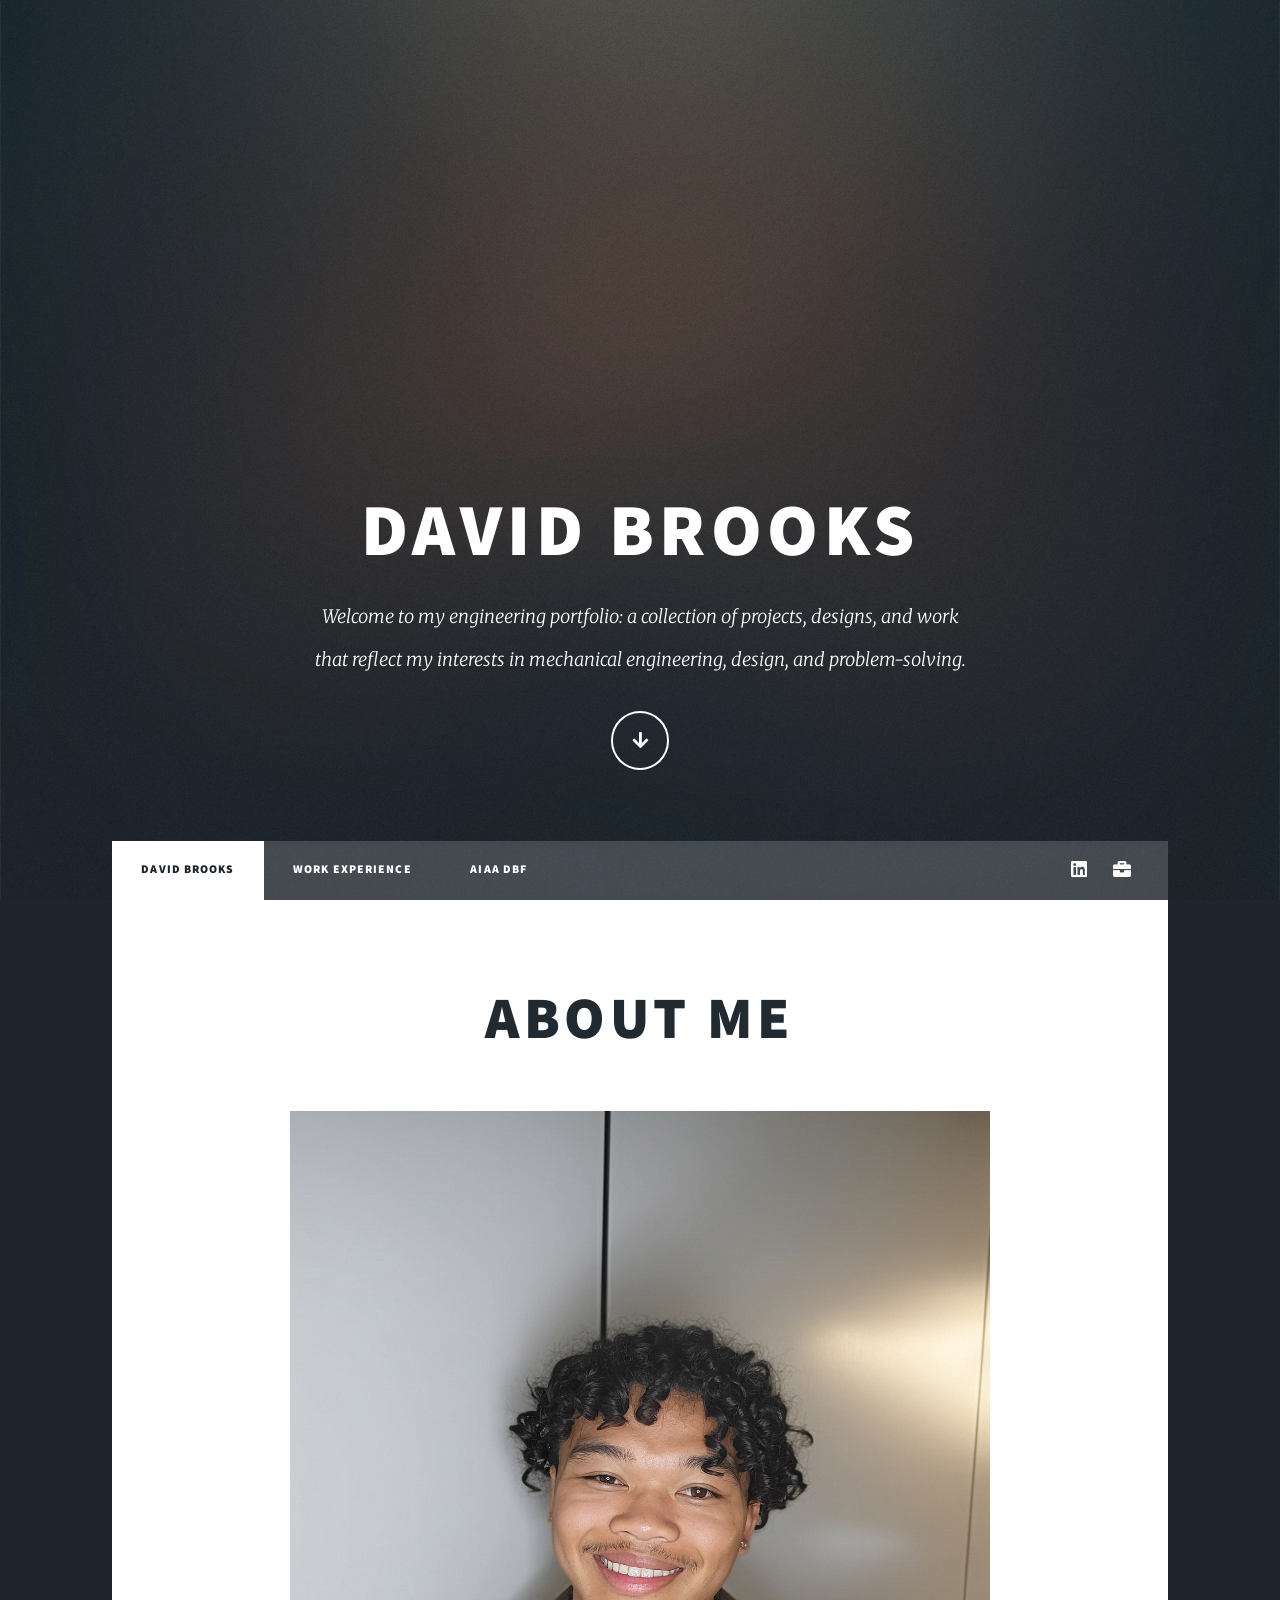
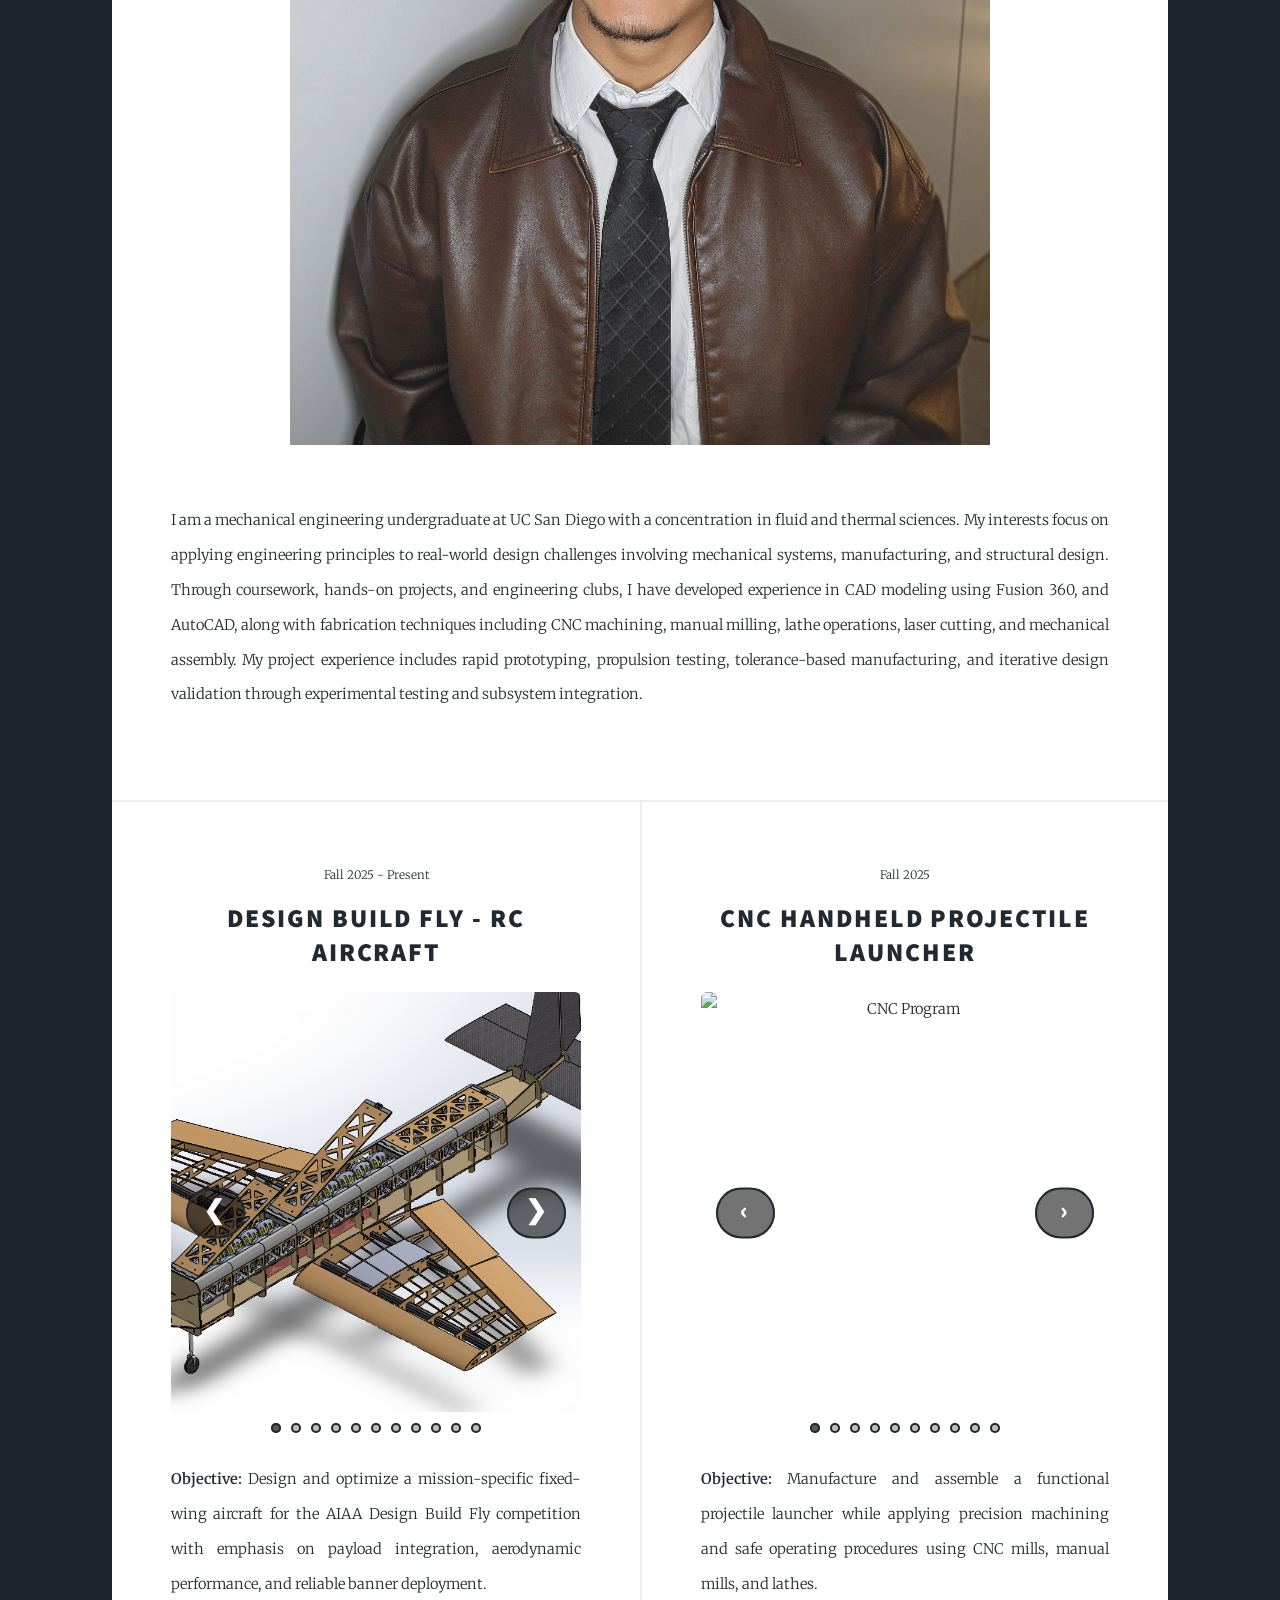
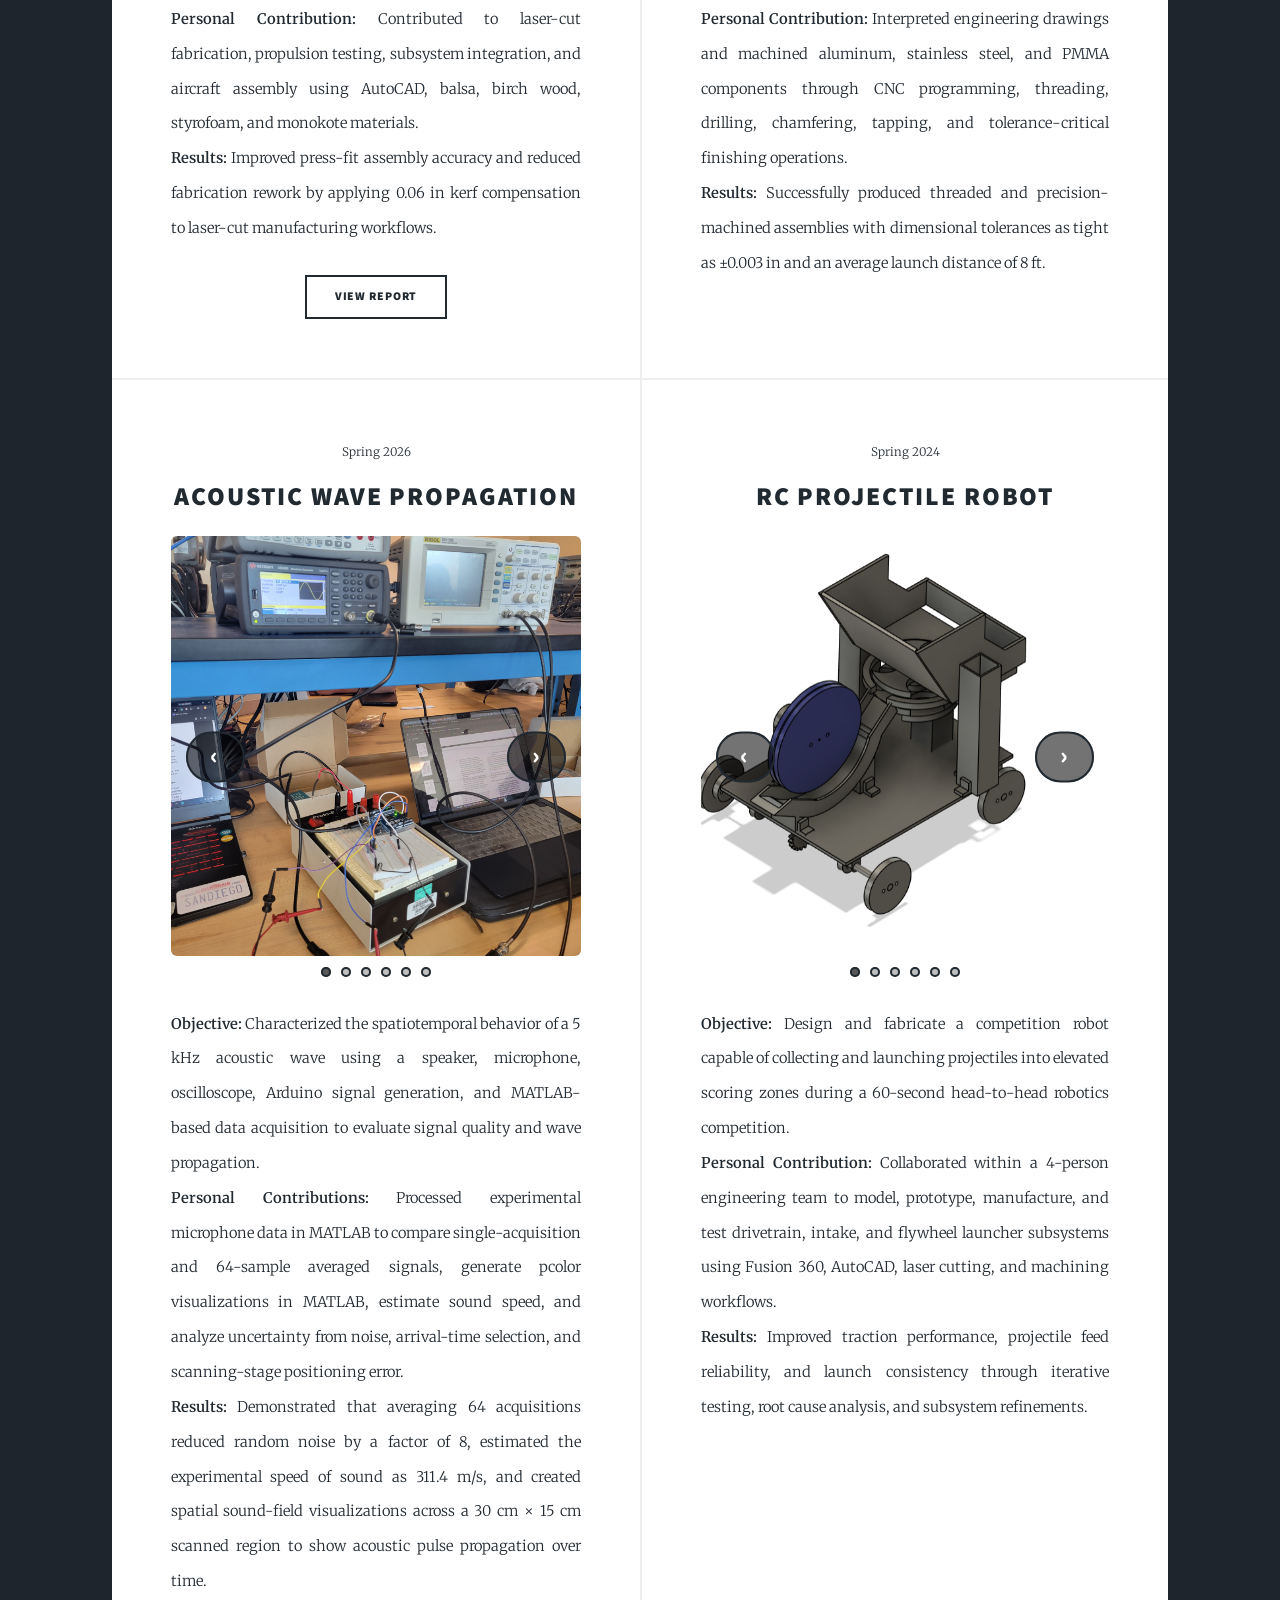
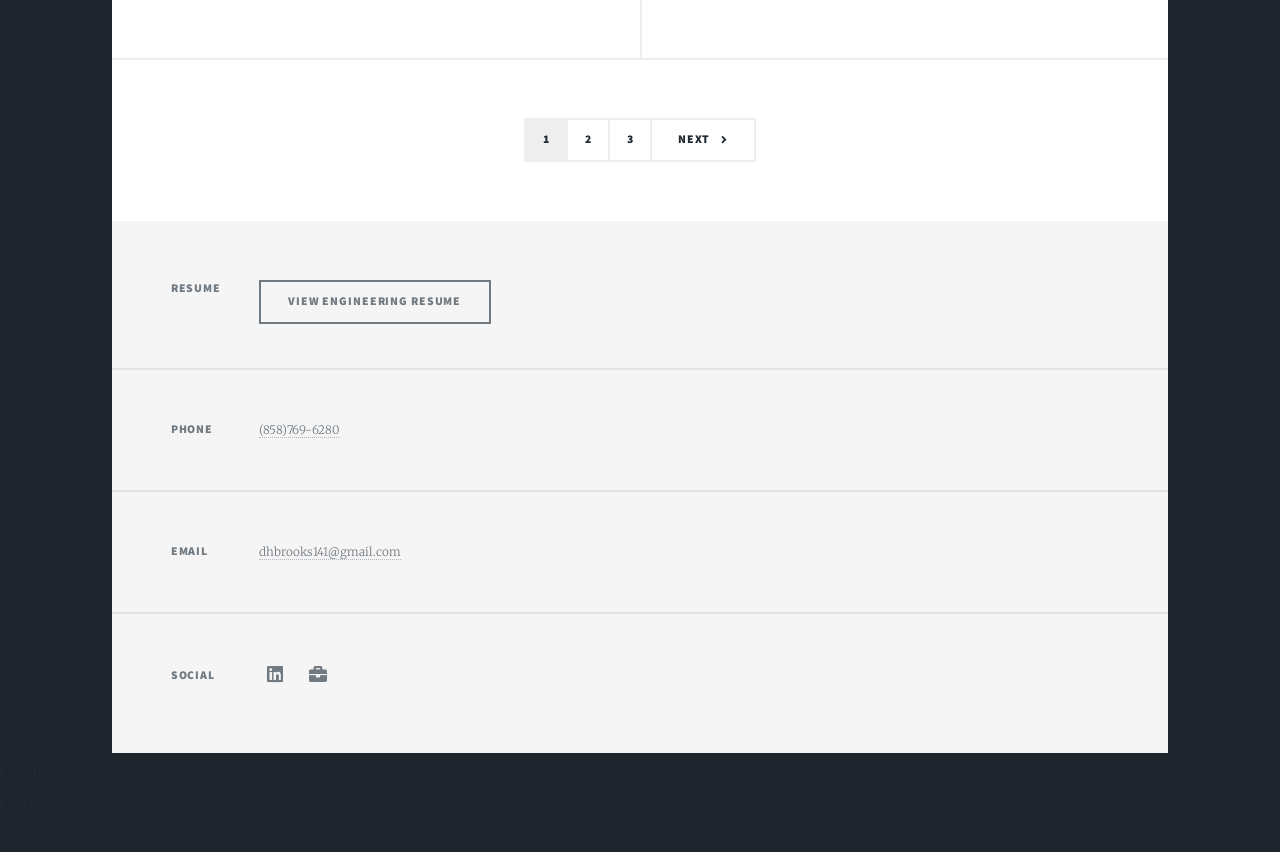
==== commit 222933f8: "Update index.html" ====
--- a/index.html
+++ b/index.html
@@ -134,7 +134,7 @@
 								</article>
 								<article>
 									<header>
-										<span class="date">Spring 2024</span>
+										<span class="date">Spring 2026</span>
 										<h2>Acoustic Wave Propagation</h2>
 									</header>
 									<div class="carousel">
@@ -145,7 +145,6 @@
 											<img src="images/Mostly_printed_CNC.jpg" alt="Mostly printed CNC">
 											<img src="images/RAMBo_setup_annotated.png" alt="RAMBo setup annotated">
 											<img src="images/Normalized_signal_amp.png" alt="Normalized signal amplitude">
-											<img src="images/Sound_field_2ms.png" alt="Sound field at 2 ms">
 											<img src="images/MAE170_WavePulse.gif" alt="Animated acoustic wave pulse">
 									    </div>
 									  </div>
@@ -236,7 +235,7 @@
 
 				<!-- Copyright -->
 					<div id="End Quote">
-						<ul><li>Thank you for visiting!</li><li>Last updated: 5/5/2026</li></ul>
+						<ul><li>Thank you for visiting!</li><li>Last updated: 5/26/2026</li></ul>
 					</div>
 
 			</div>
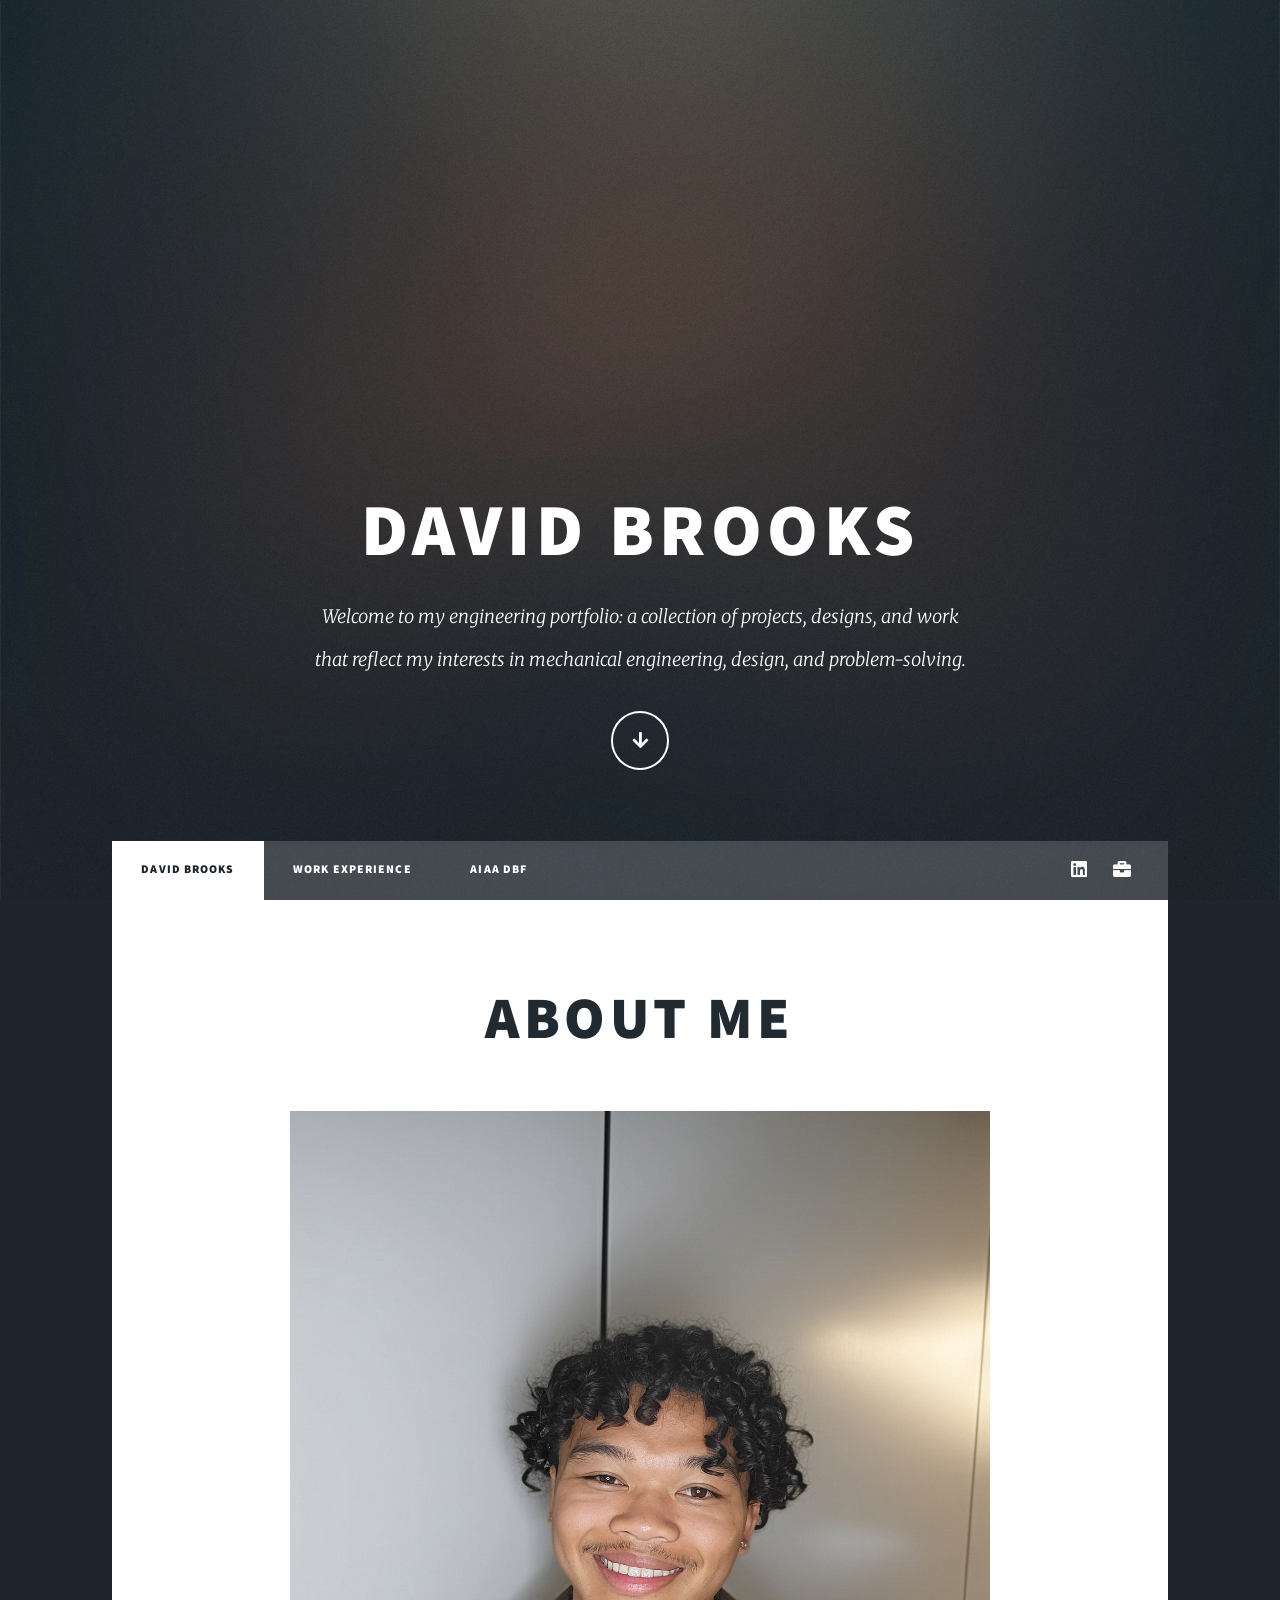
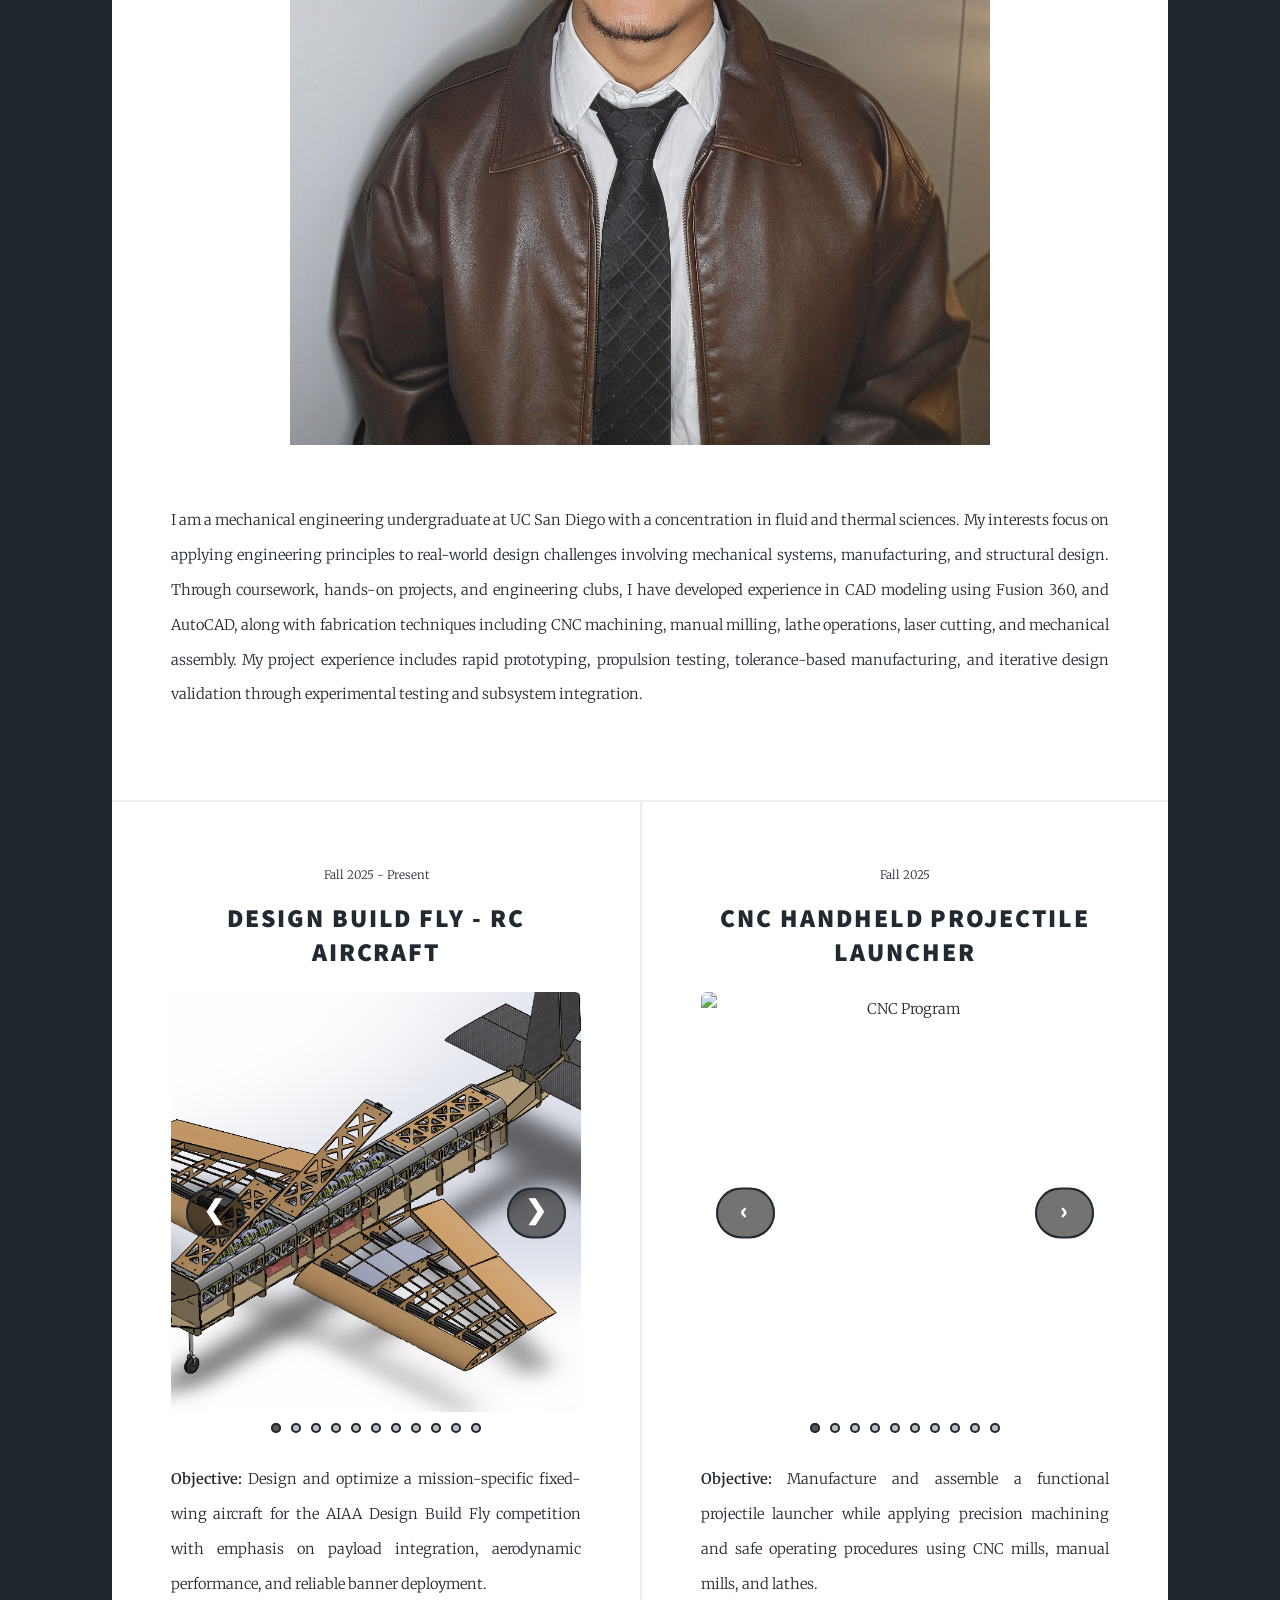
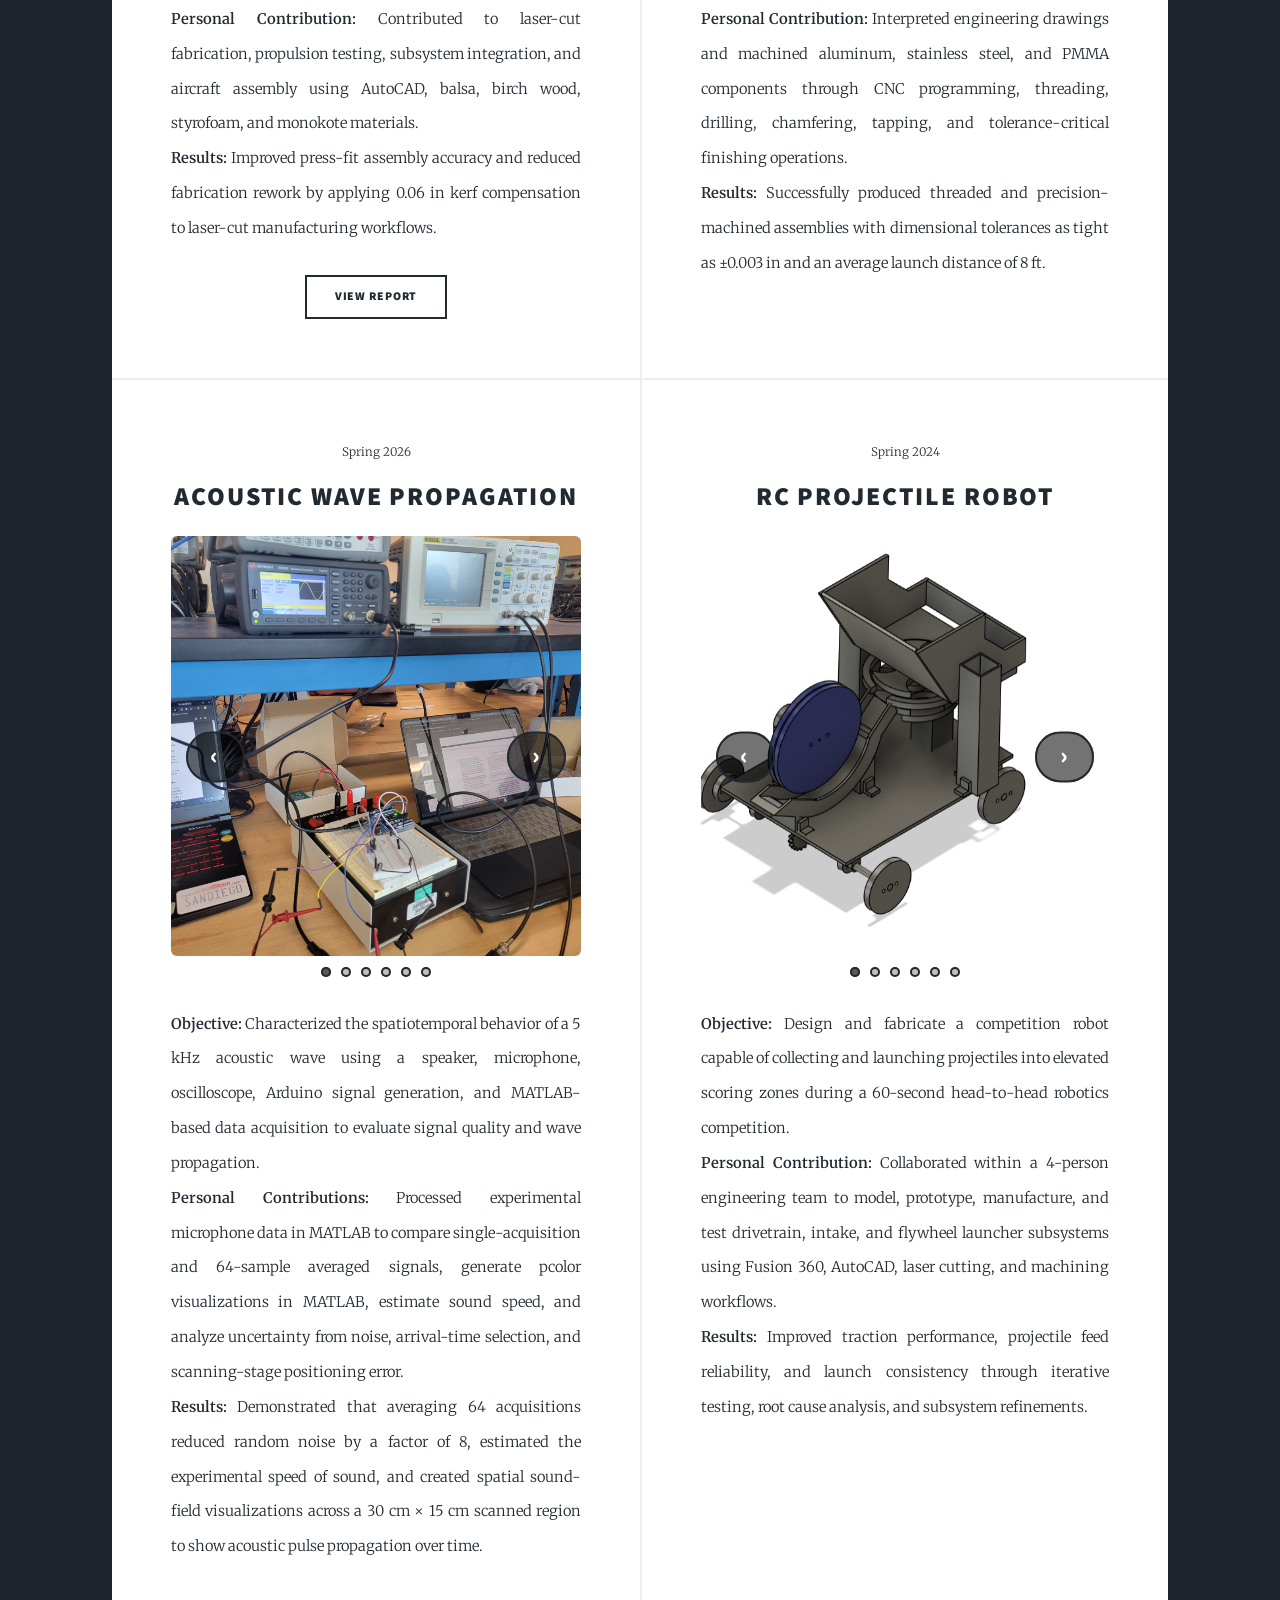
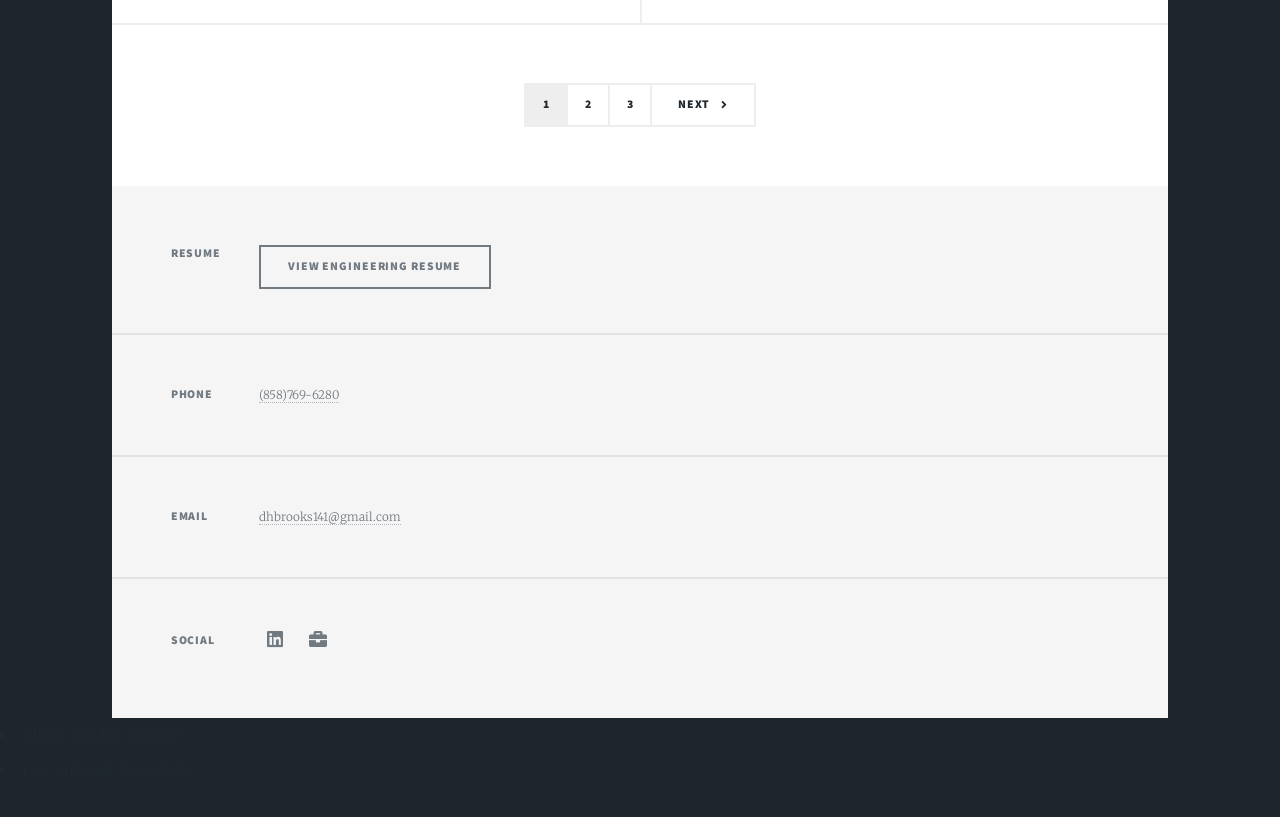
==== commit 0aabe4ce: "Restore index.html with original content" ====
--- a/index.html
+++ b/index.html
@@ -160,7 +160,7 @@
 										averaged signals, generate pcolor visualizations in MATLAB, estimate sound speed, and analyze uncertainty from noise, arrival-time selection,
 										and scanning-stage positioning error.<br>
 									<strong>Results:</strong> Demonstrated that averaging 64 acquisitions reduced random noise by a factor of 8, estimated the experimental
-										speed of sound as 311.4 m/s, and created spatial sound-field visualizations across a 30 cm × 15 cm scanned region to show acoustic
+										speed of sound, and created spatial sound-field visualizations across a 30 cm × 15 cm scanned region to show acoustic
 										pulse propagation over time.</p>
 								</article>
 								<article>
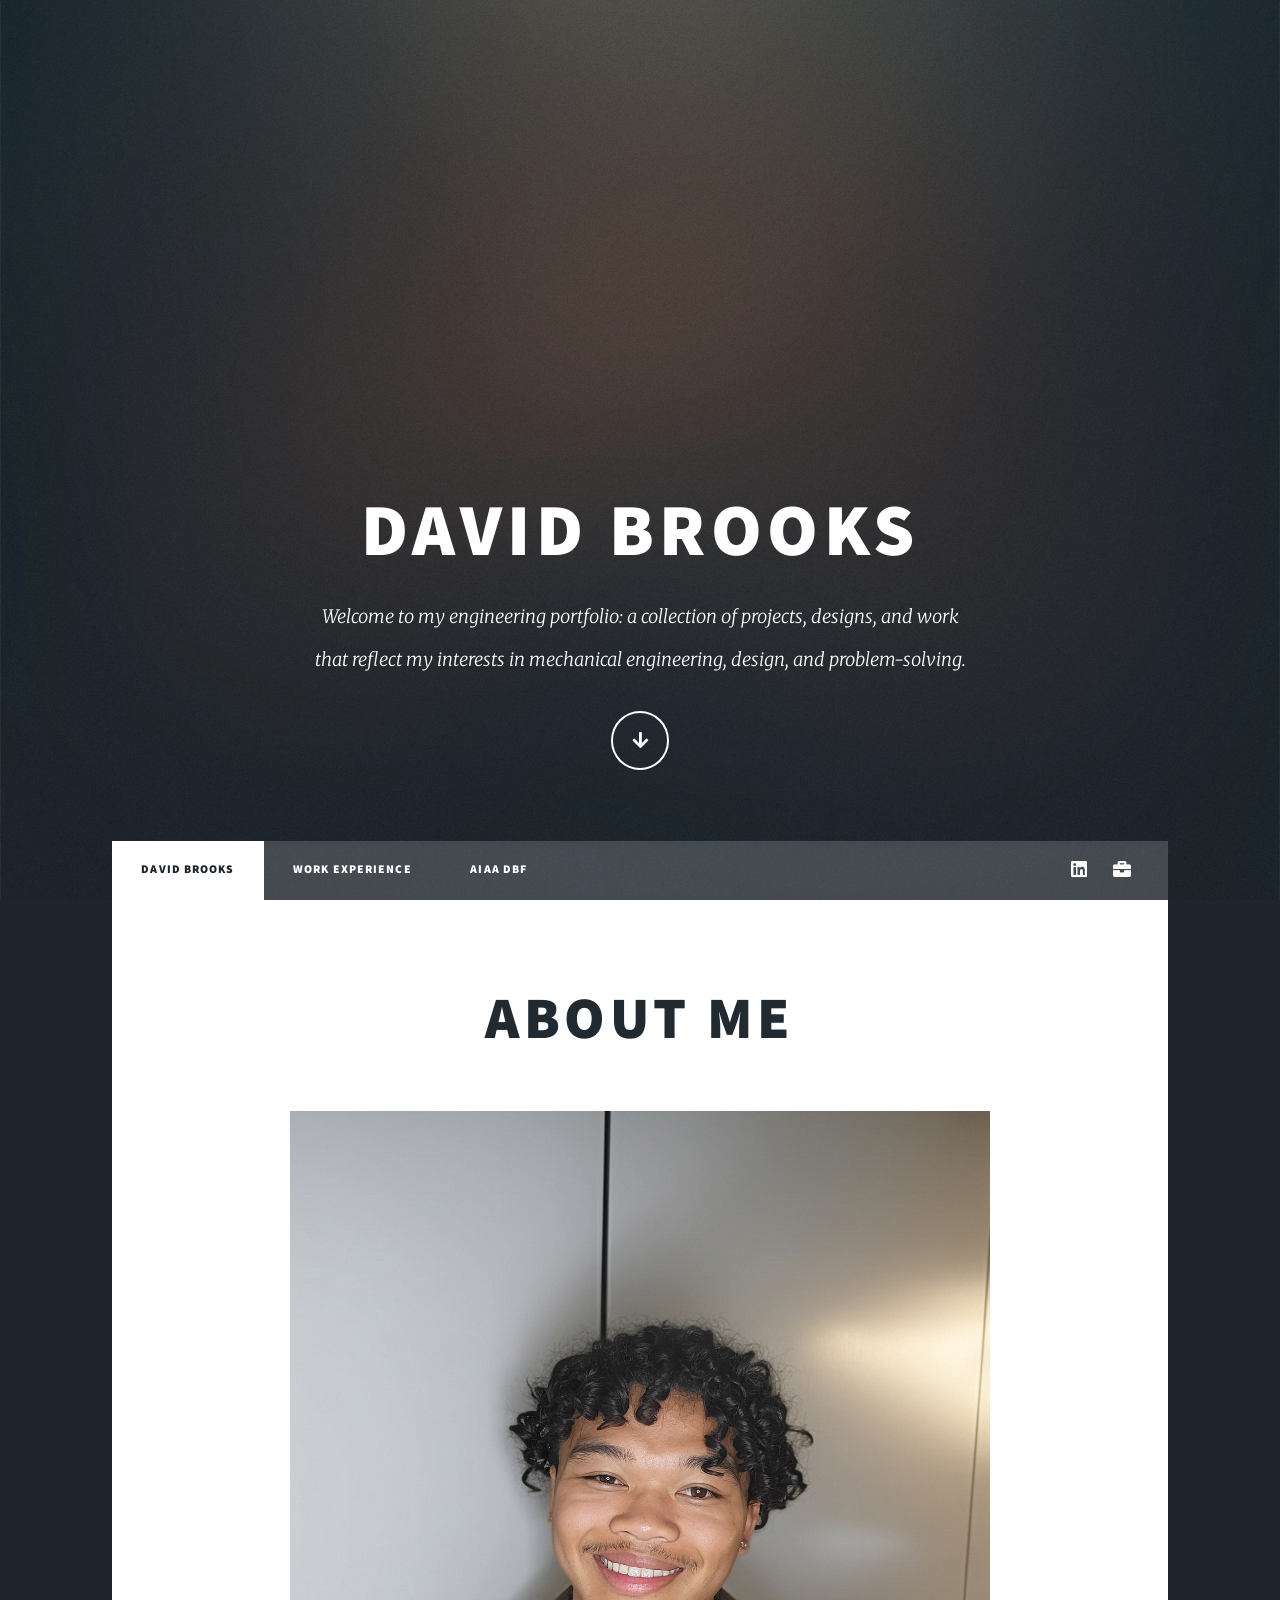
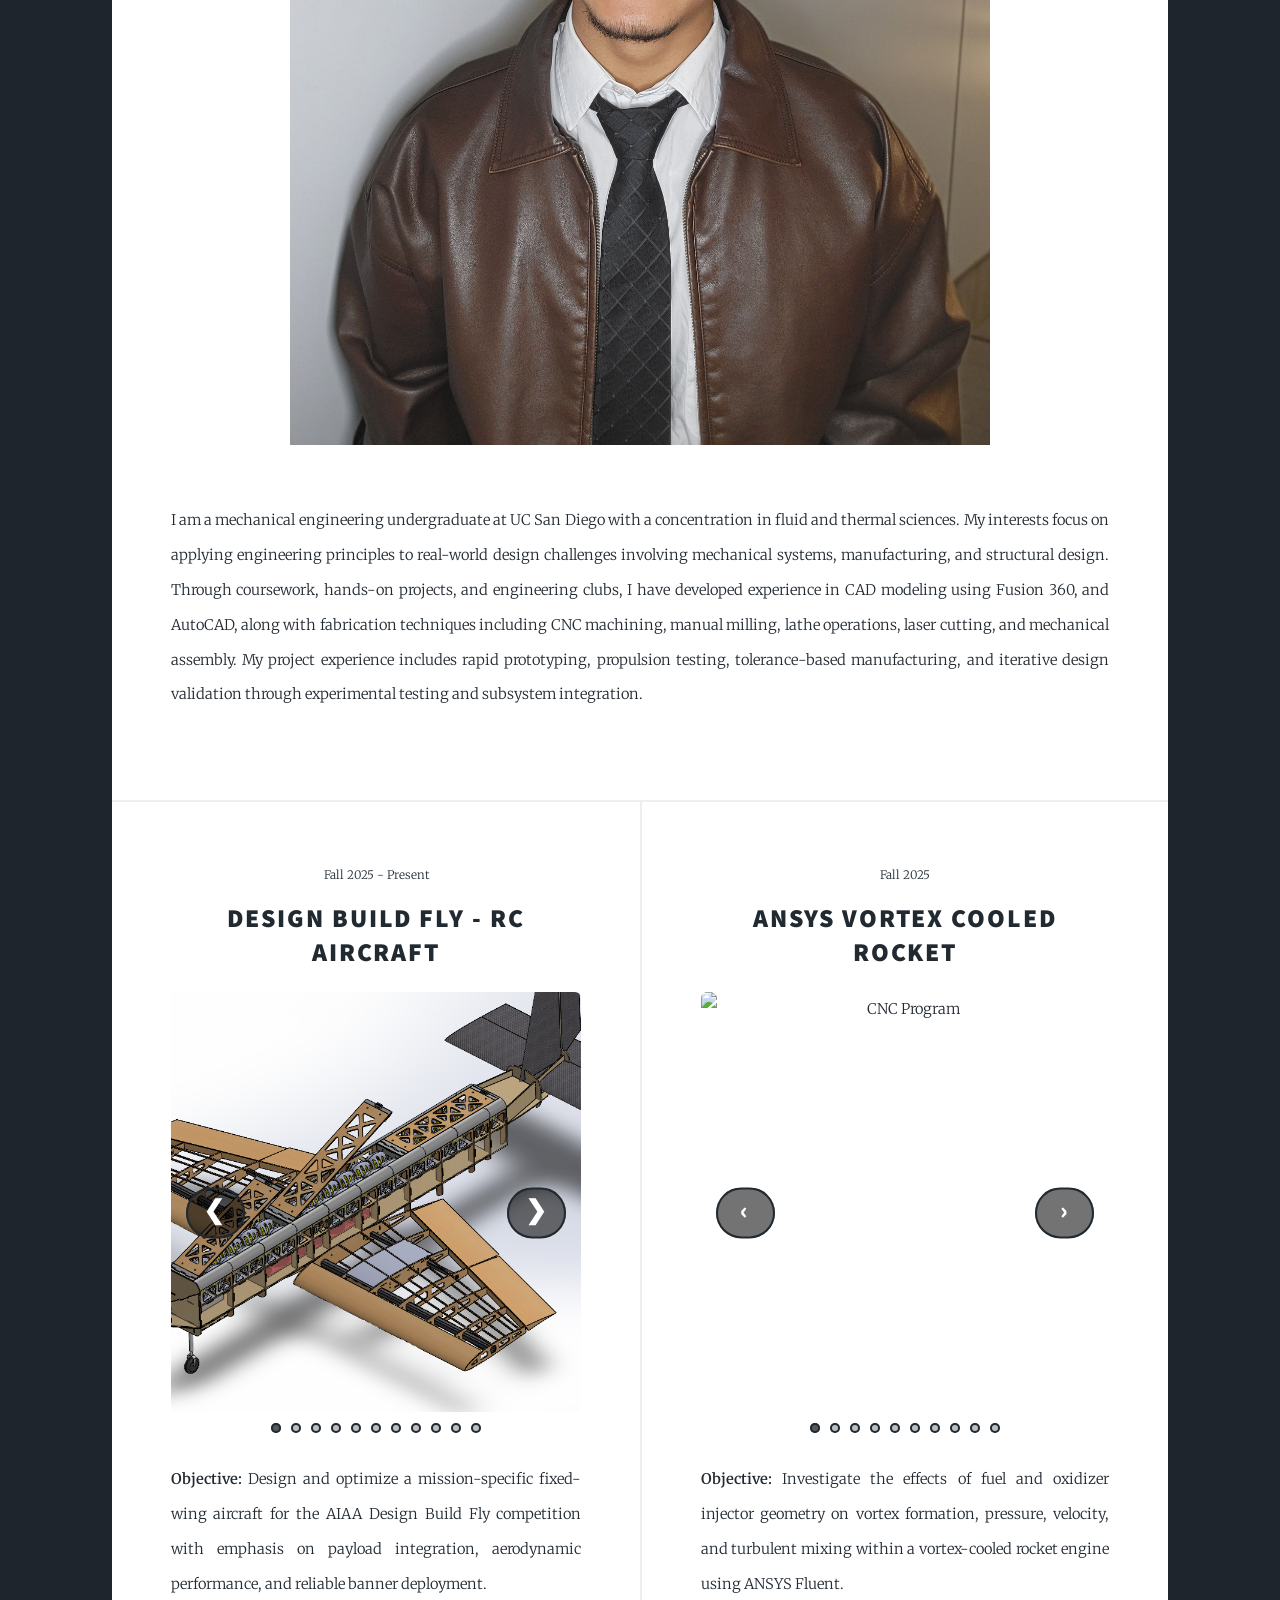
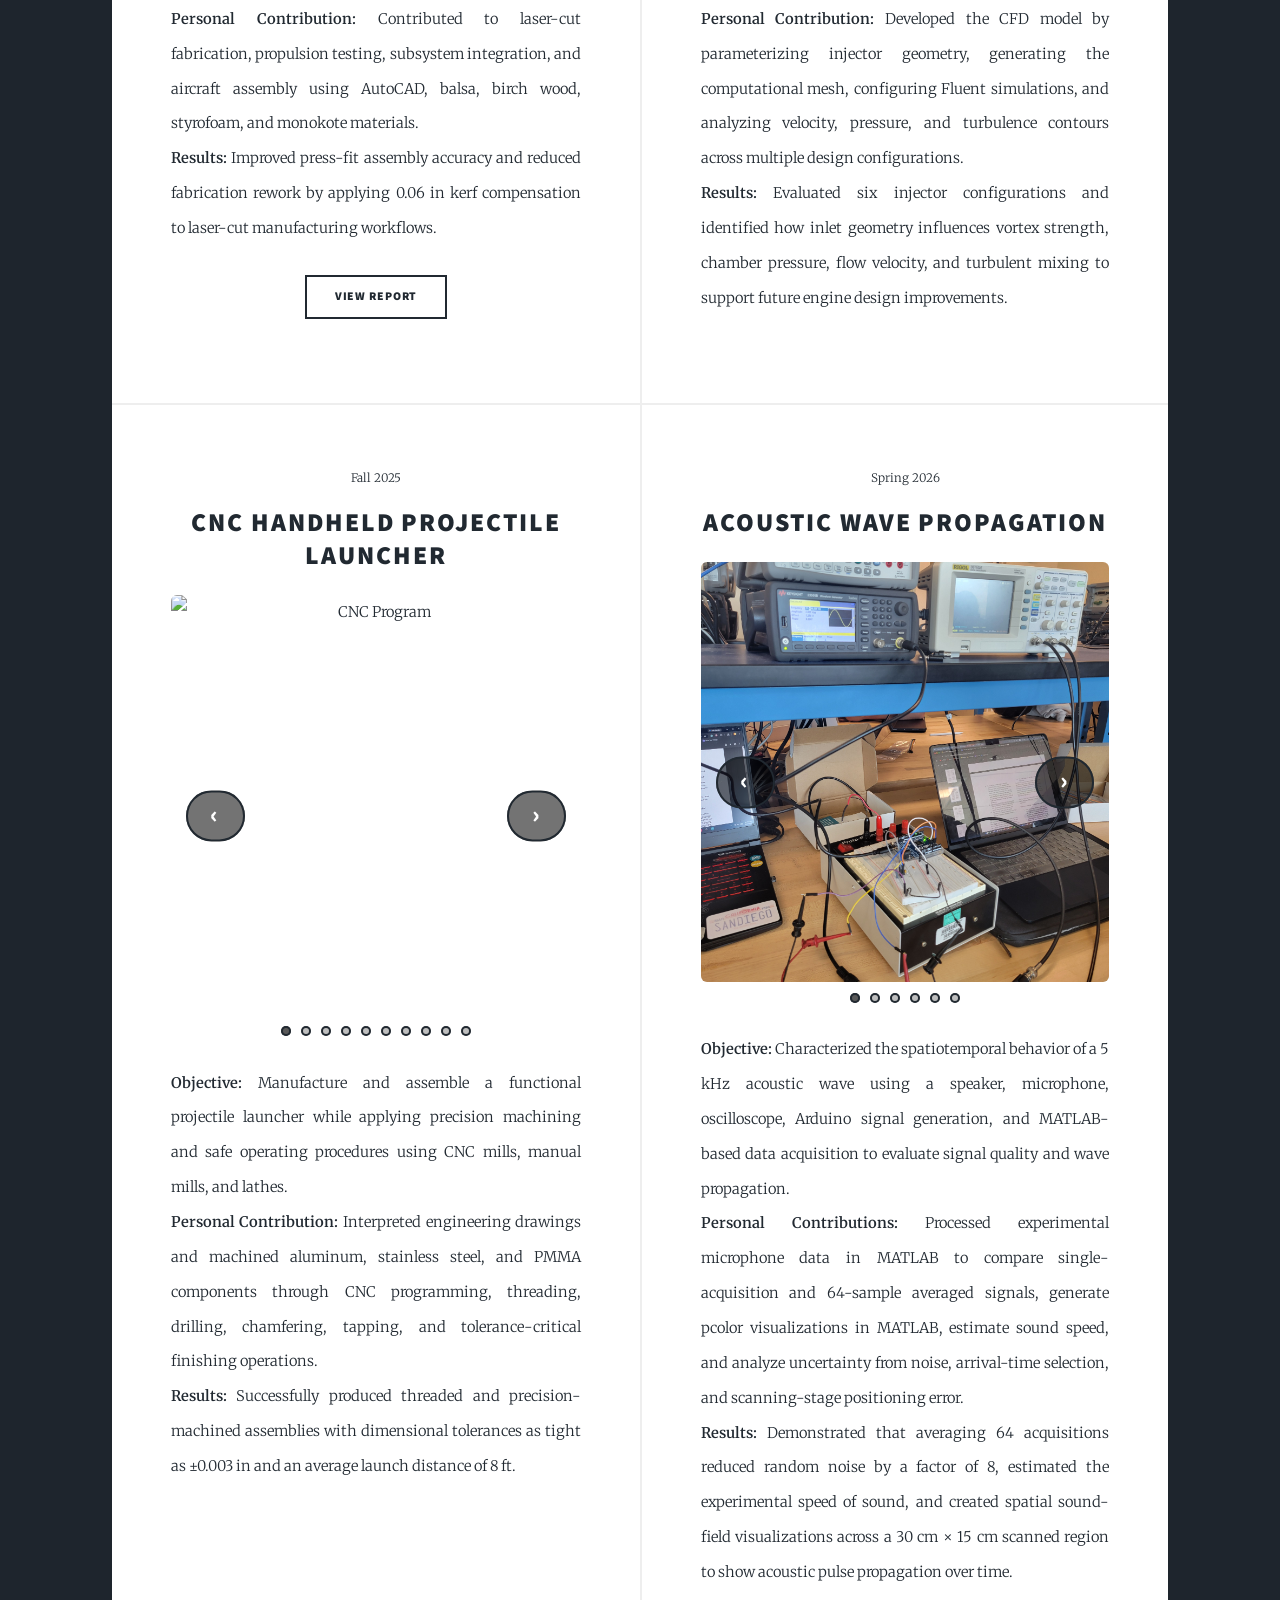
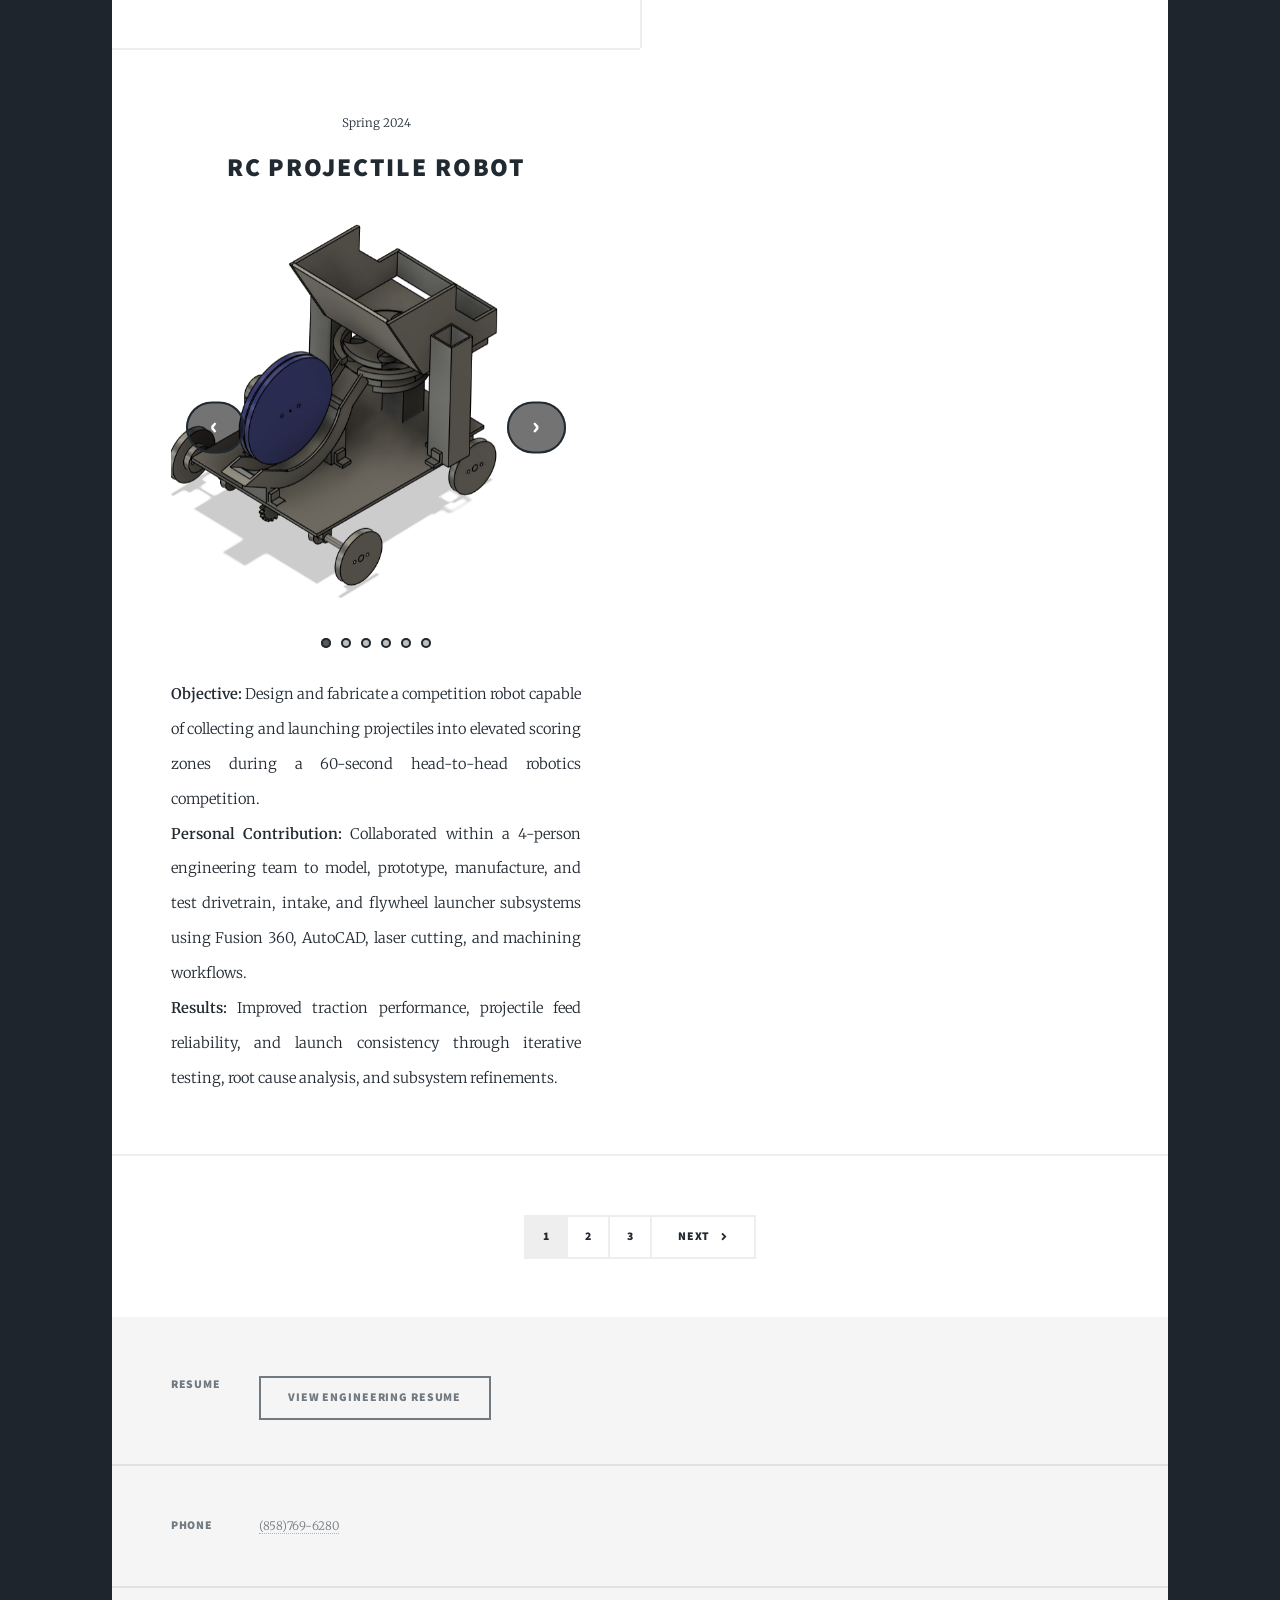
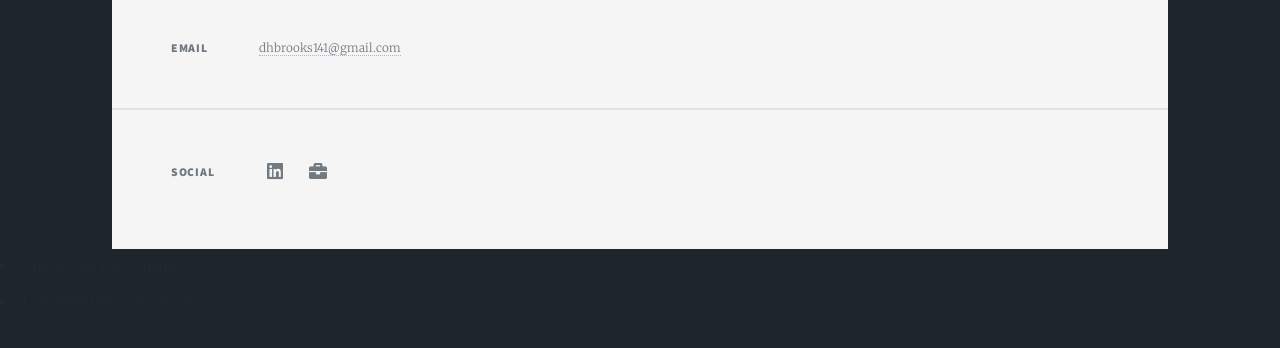
==== commit facc536f: "Refactor index.html for improved structure and content" ====
--- a/index.html
+++ b/index.html
@@ -101,7 +101,7 @@
 								<article>
 									<header>
 										<span class="date">Fall 2025</span>
-										<h2><a>CNC Handheld Projectile Launcher</a></h2>
+										<h2><a>ANSYS Vortex Cooled Rocket</a></h2>
 									</header>
 									<div class="carousel">
 									  <div class="carousel-viewport">
@@ -126,6 +126,40 @@
 									  <div class="carousel-dots" aria-label="Carousel navigation"></div>
 									</div>
 									
+									<p><strong> Objective:</strong> Investigate the effects of fuel and oxidizer injector geometry on vortex formation, pressure, velocity, and turbulent mixing within a vortex-cooled rocket engine using ANSYS Fluent.<br>
+									<strong>Personal Contribution:</strong> Developed the CFD model by parameterizing injector geometry, generating the computational mesh, configuring Fluent simulations, and analyzing velocity, pressure, and turbulence contours across multiple design configurations.<br>
+									<strong>Results:</strong> Evaluated six injector configurations and identified how inlet geometry influences vortex strength, chamber pressure, flow velocity, and turbulent mixing to support future engine design improvements.</p>									<ul class="actions special">
+									
+									</ul>
+								</article>
+								<article>
+									<header>
+										<span class="date">Fall 2025</span>
+										<h2><a>CNC Handheld Projectile Launcher</a></h2>
+									</header>
+									<div class="carousel">
+									  <div class="carousel-viewport">
+									    <div class="carousel-track">
+									      
+									      <img src="images/CNC%20Machine%20Program%20Display.jpg" alt="CNC Program">
+									      <img src="images/Vertical%20Milling%20Plate%20Closeup.jpg" alt="Plate Closeup">
+									      <img src="images/Vertical%20Milling%20Plate.jpg" alt="Vertical Milling Plate">
+											<img src="images/CNC_parts_deconstructed.png" alt="CNC Parts Deconstructed">
+								            <img src="images/CNC_parts_partial_build.png" alt="CNC Partial Build">
+											<img src="images/CNC_assembled.png" alt="CNC Assembled">
+											<img src="images/Kinamatic%20Front%20Drawing%20v5.jpg" alt="Kinematic Front Drawing">
+											<img src="images/Base%201%20Drawing%20v5.jpg" alt="Base 1 Drawing">
+									      <img src="images/Pin%201%20Drawing%20v3.jpg" alt="Pin Drawing">
+											<img src="images/uprite%203%20geometry%20shift%20Drawing%20v6.jpg" alt="Uprite 3 Geometry Shift Drawing">
+									    </div>
+									  </div>
+									
+									  <button class="carousel-btn prev" type="button" aria-label="Previous image">‹</button>
+									  <button class="carousel-btn next" type="button" aria-label="Next image">›</button>
+									
+									  <div class="carousel-dots" aria-label="Carousel navigation"></div>
+									</div>
+									
 									<p><strong> Objective:</strong> Manufacture and assemble a functional projectile launcher while applying precision machining and safe operating procedures using CNC mills, manual mills, and lathes.<br>
 									<strong>Personal Contribution:</strong> Interpreted engineering drawings and machined aluminum, stainless steel, and PMMA components through CNC programming, threading, drilling, chamfering, tapping, and tolerance-critical finishing operations.<br>
 									<strong>Results:</strong> Successfully produced threaded and precision-machined assemblies with dimensional tolerances as tight as ±0.003 in and an average launch distance of 8 ft.</p>									<ul class="actions special">
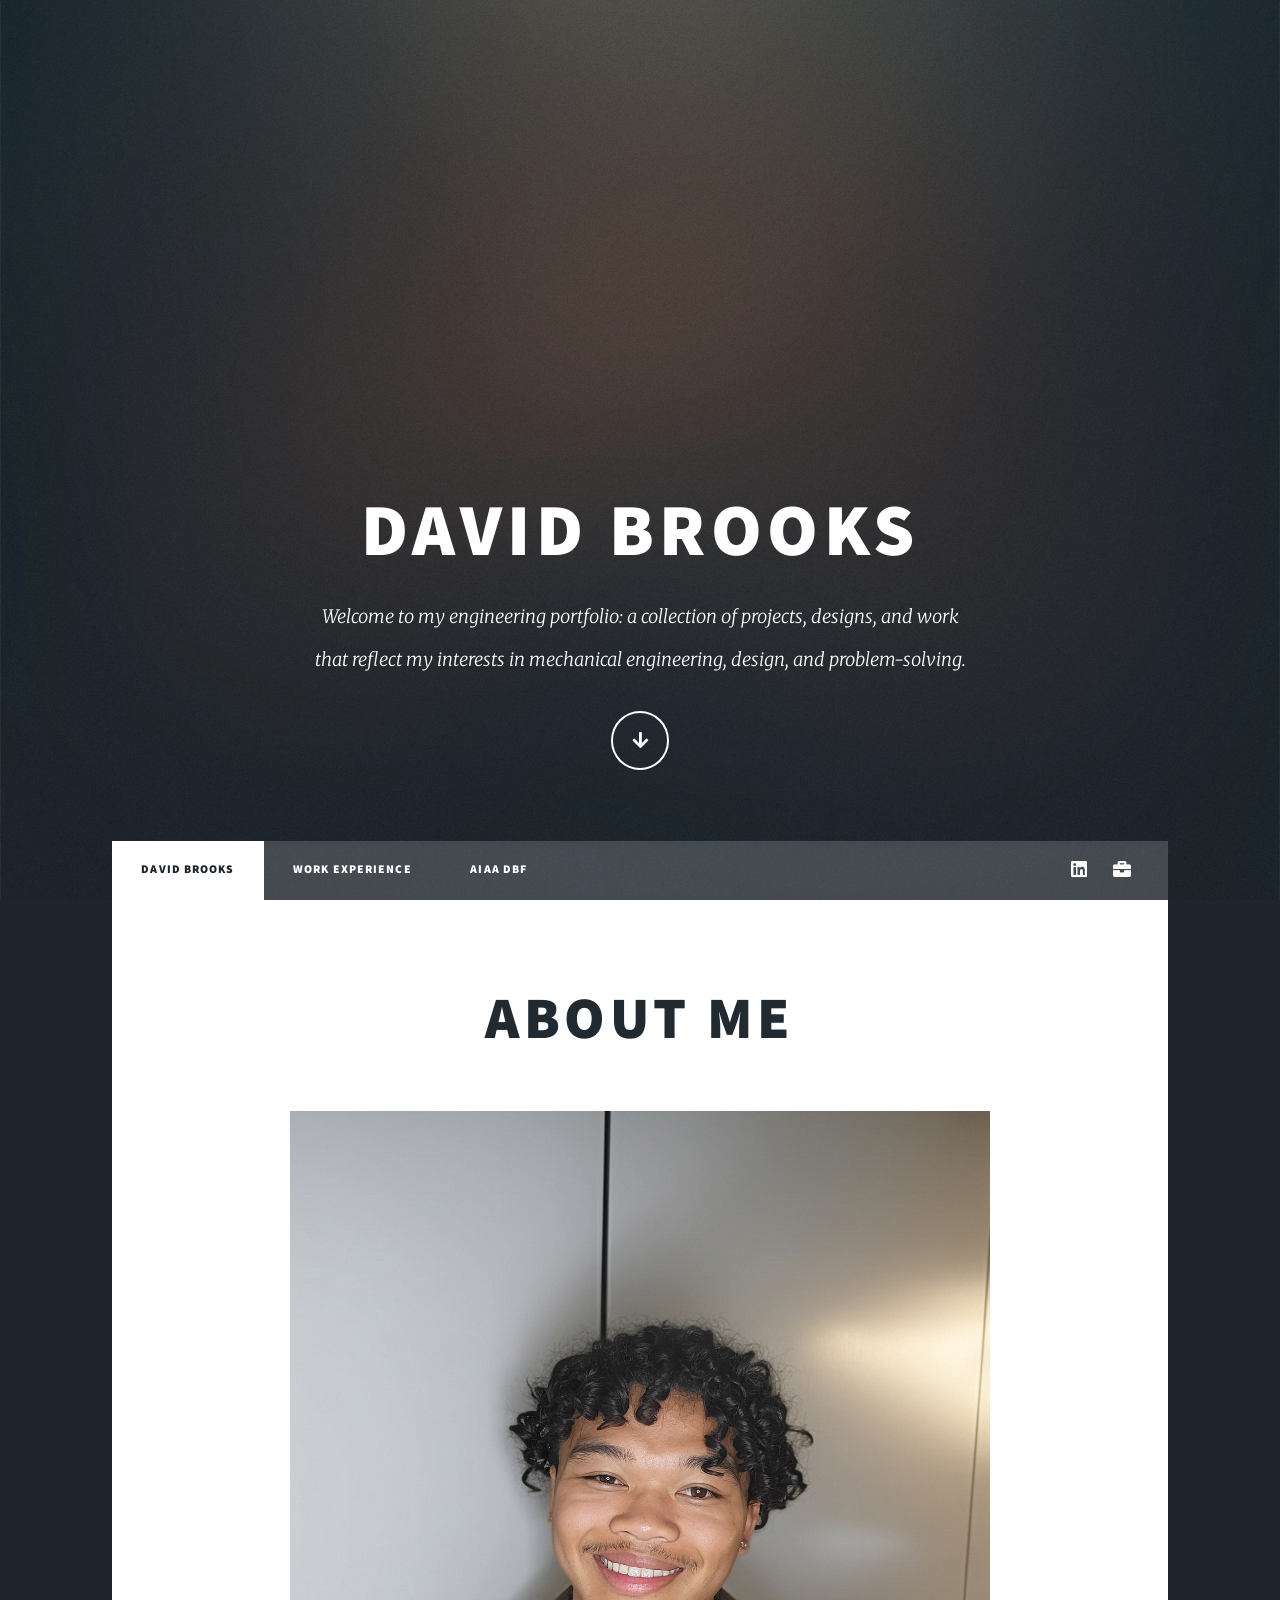
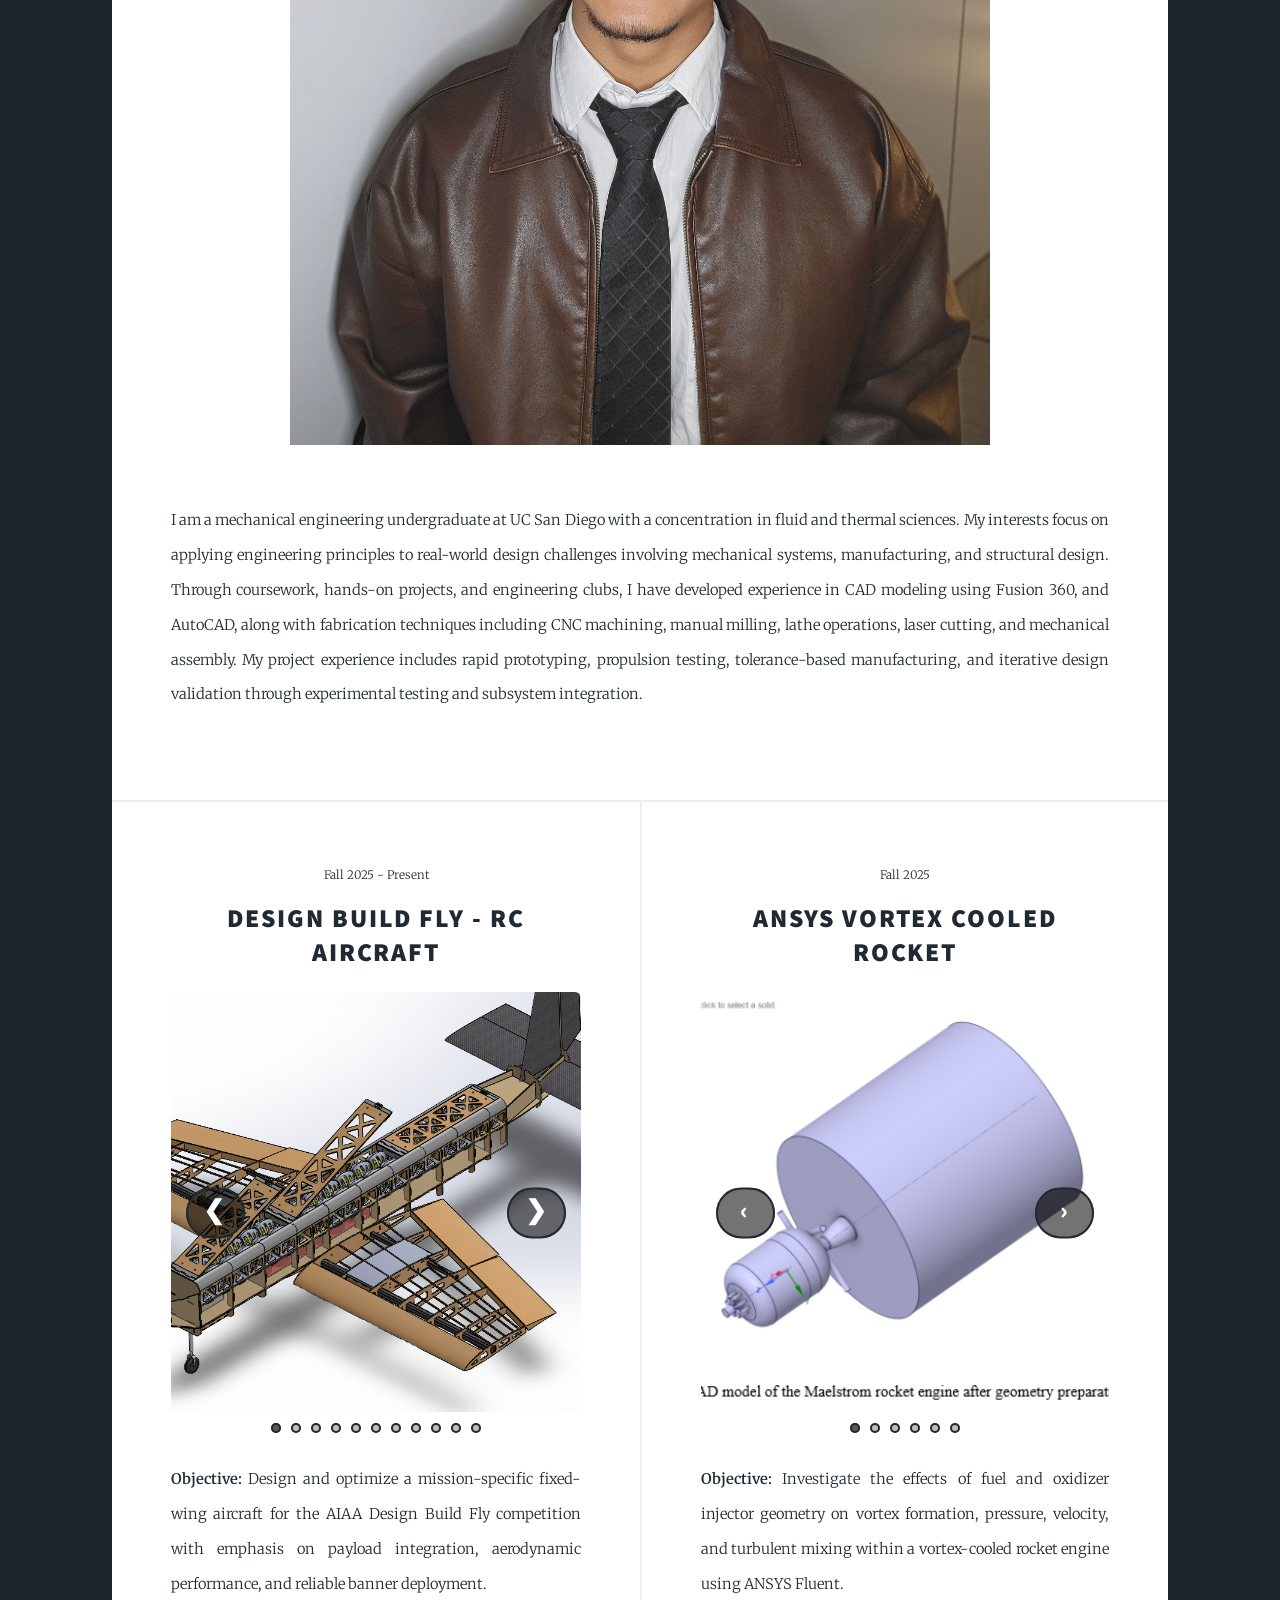
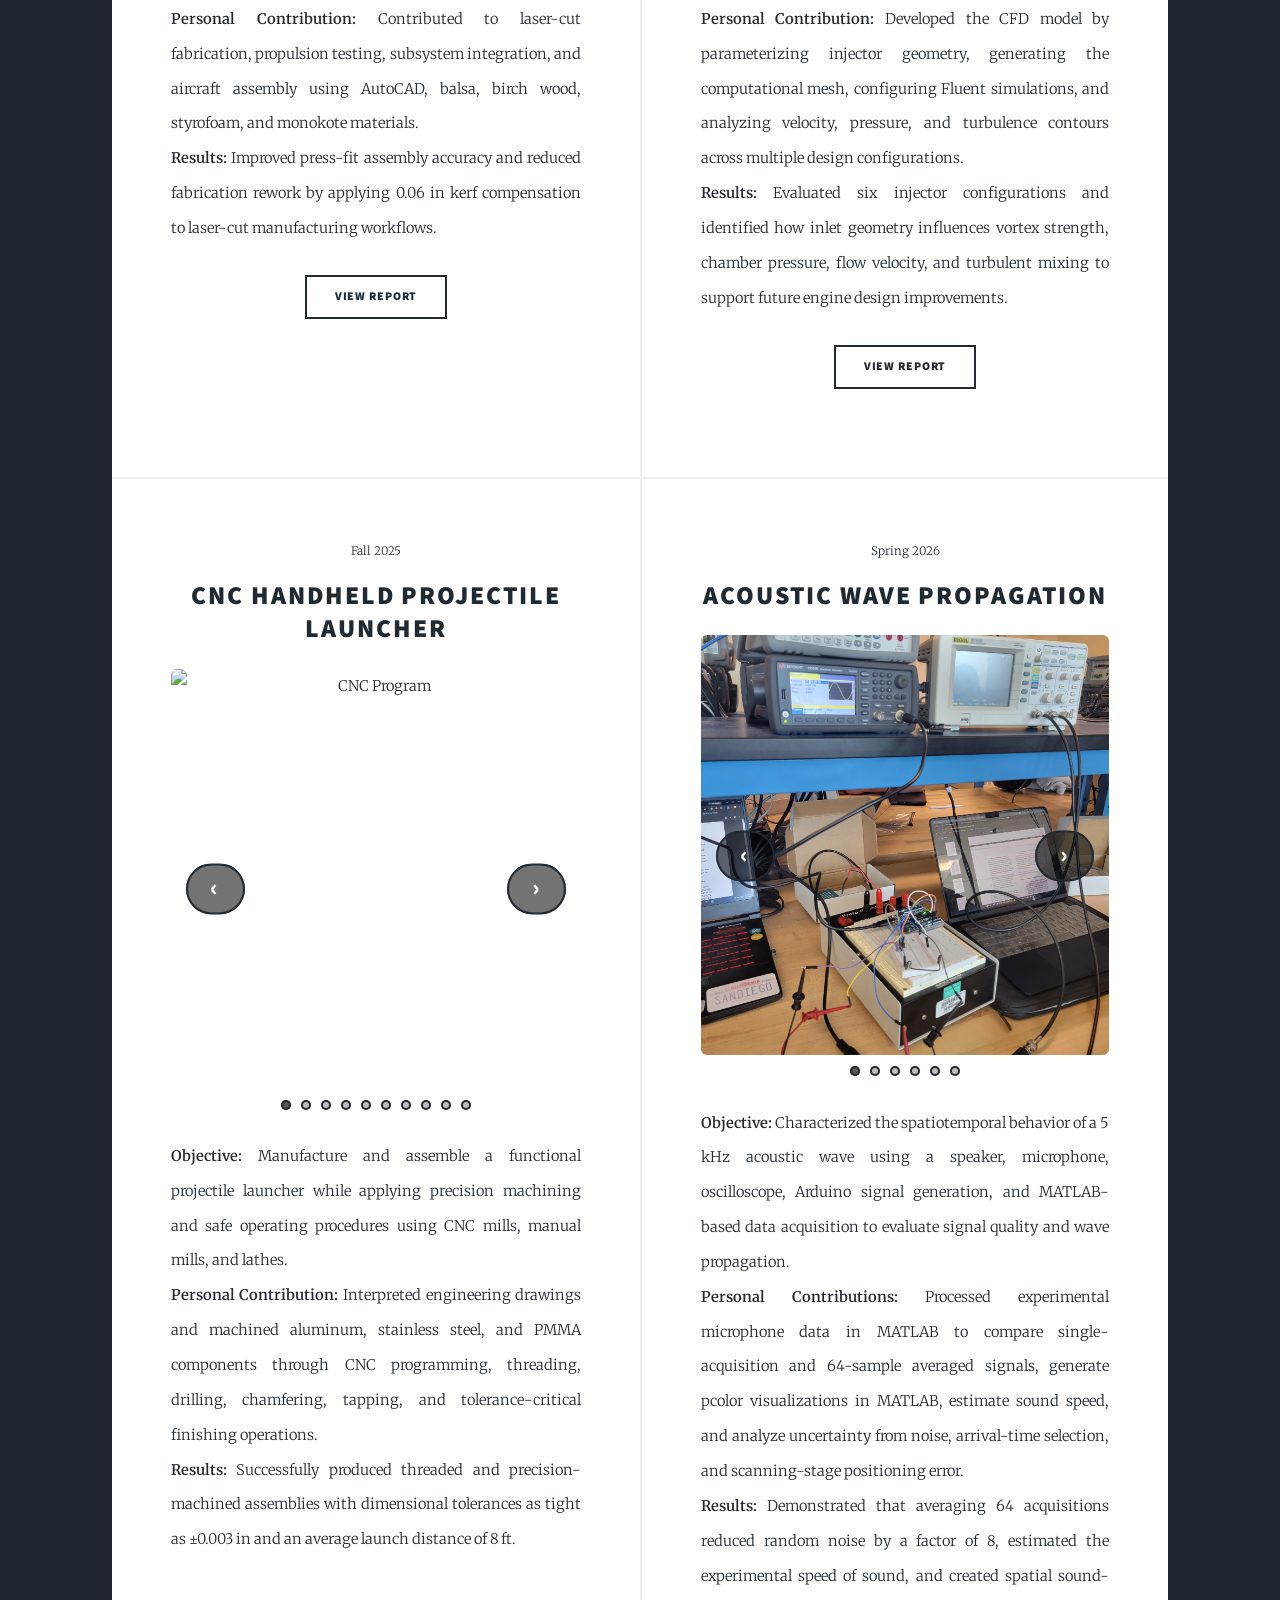
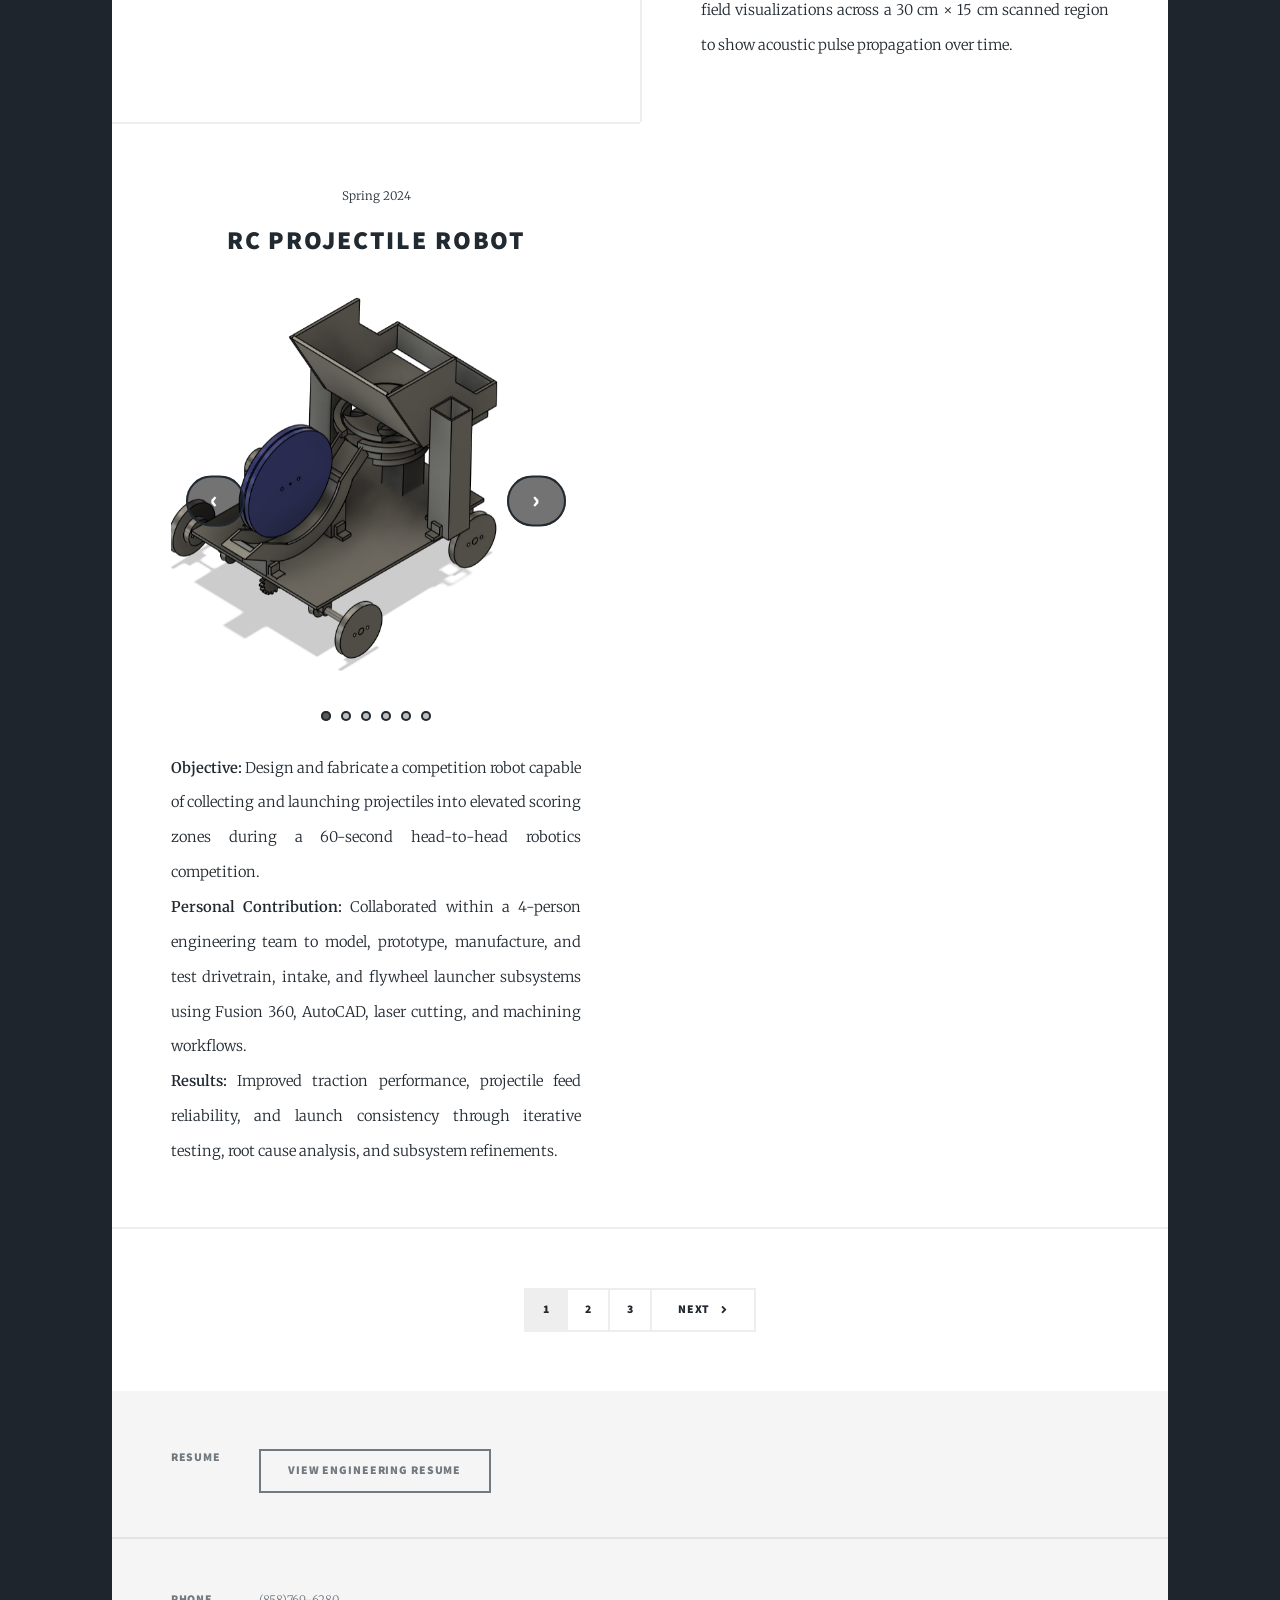
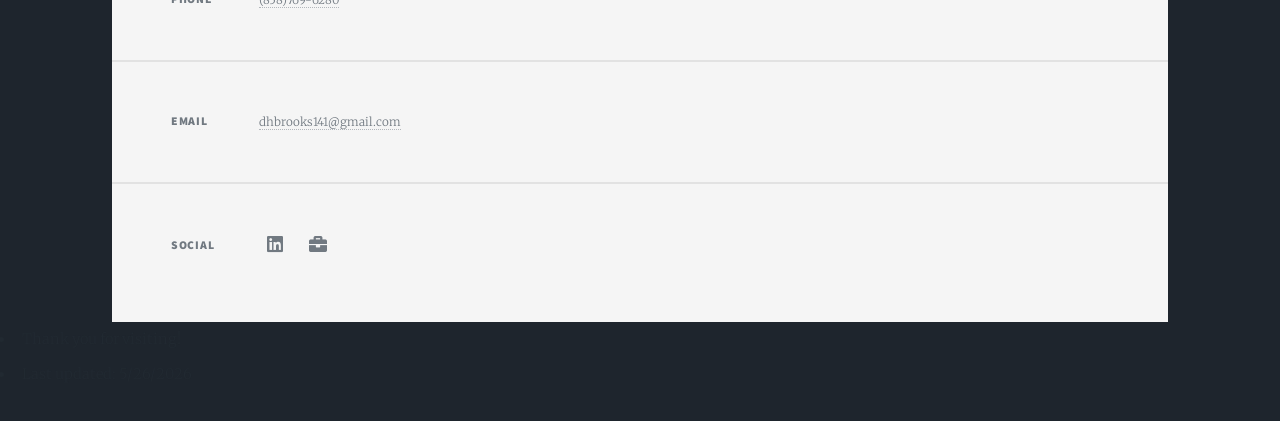
==== commit e94715cb: "Update index.html" ====
--- a/index.html
+++ b/index.html
@@ -107,16 +107,12 @@
 									  <div class="carousel-viewport">
 									    <div class="carousel-track">
 									      
-									      <img src="images/CNC%20Machine%20Program%20Display.jpg" alt="CNC Program">
-									      <img src="images/Vertical%20Milling%20Plate%20Closeup.jpg" alt="Plate Closeup">
-									      <img src="images/Vertical%20Milling%20Plate.jpg" alt="Vertical Milling Plate">
-											<img src="images/CNC_parts_deconstructed.png" alt="CNC Parts Deconstructed">
-								            <img src="images/CNC_parts_partial_build.png" alt="CNC Partial Build">
-											<img src="images/CNC_assembled.png" alt="CNC Assembled">
-											<img src="images/Kinamatic%20Front%20Drawing%20v5.jpg" alt="Kinematic Front Drawing">
-											<img src="images/Base%201%20Drawing%20v5.jpg" alt="Base 1 Drawing">
-									      <img src="images/Pin%201%20Drawing%20v3.jpg" alt="Pin Drawing">
-											<img src="images/uprite%203%20geometry%20shift%20Drawing%20v6.jpg" alt="Uprite 3 Geometry Shift Drawing">
+									      <img src="images/Maelstrom_Rocket.png" alt="Maelstrom Rocket">
+										<img src="images/Mesh_analysis.png" alt="Mesh Analysis">
+										<img src="images/Velocity_Streamlines.png" alt="Velocity Streamlines">
+										<img src="images/Velocity_Contour.png" alt="Velocity Contour">
+										<img src="images/Pressure_Contour.png" alt="Pressure Contour">
+										<img src="images/Turbulence_Kinetic_Energy_Contour.png" alt="Turbulence Kinetic Energy Contour">
 									    </div>
 									  </div>
 									
@@ -129,7 +125,13 @@
 									<p><strong> Objective:</strong> Investigate the effects of fuel and oxidizer injector geometry on vortex formation, pressure, velocity, and turbulent mixing within a vortex-cooled rocket engine using ANSYS Fluent.<br>
 									<strong>Personal Contribution:</strong> Developed the CFD model by parameterizing injector geometry, generating the computational mesh, configuring Fluent simulations, and analyzing velocity, pressure, and turbulence contours across multiple design configurations.<br>
 									<strong>Results:</strong> Evaluated six injector configurations and identified how inlet geometry influences vortex strength, chamber pressure, flow velocity, and turbulent mixing to support future engine design improvements.</p>									<ul class="actions special">
-									
+									<ul class="actions special">
+									<li>
+										<a class="button" href="images/MAE_185_Final_Project_Maelstrom.pdf" target="_blank">
+											View Report
+										</a>
+									</li>
+								</ul>
 									</ul>
 								</article>
 								<article>
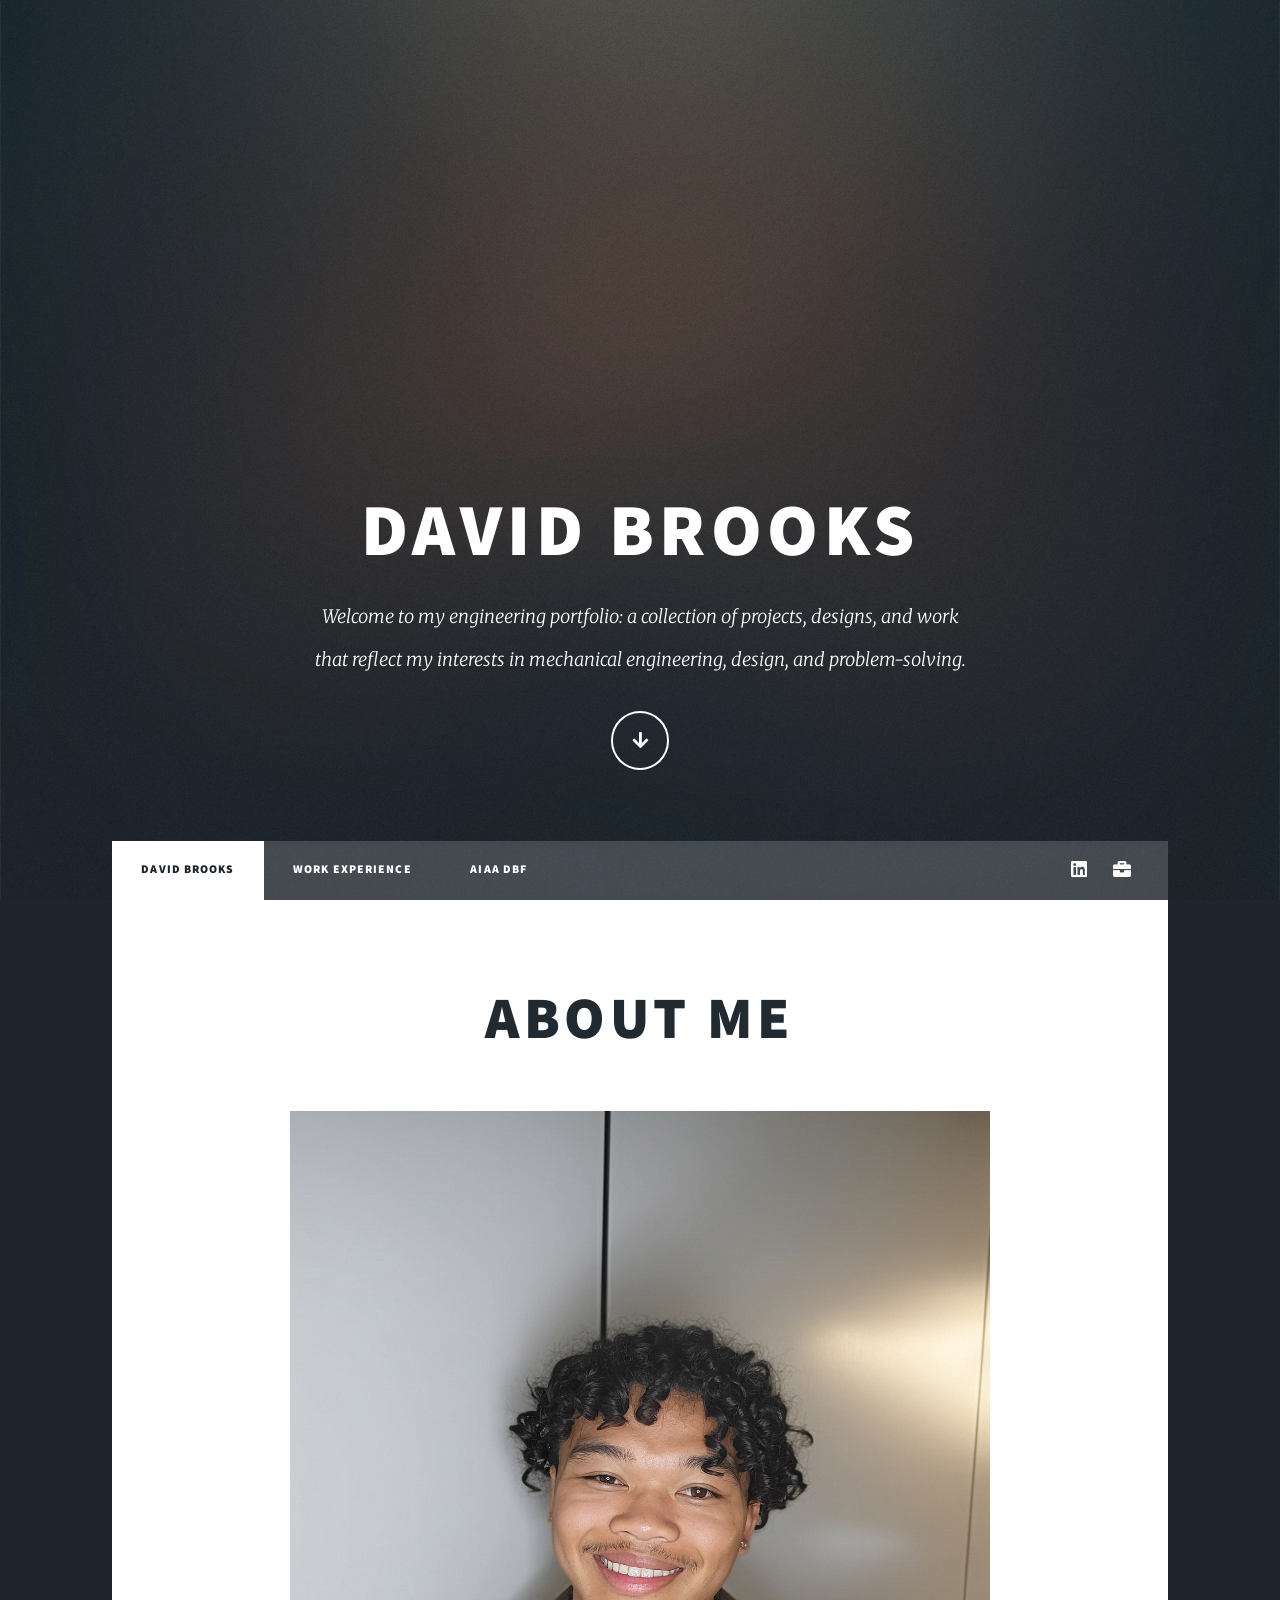
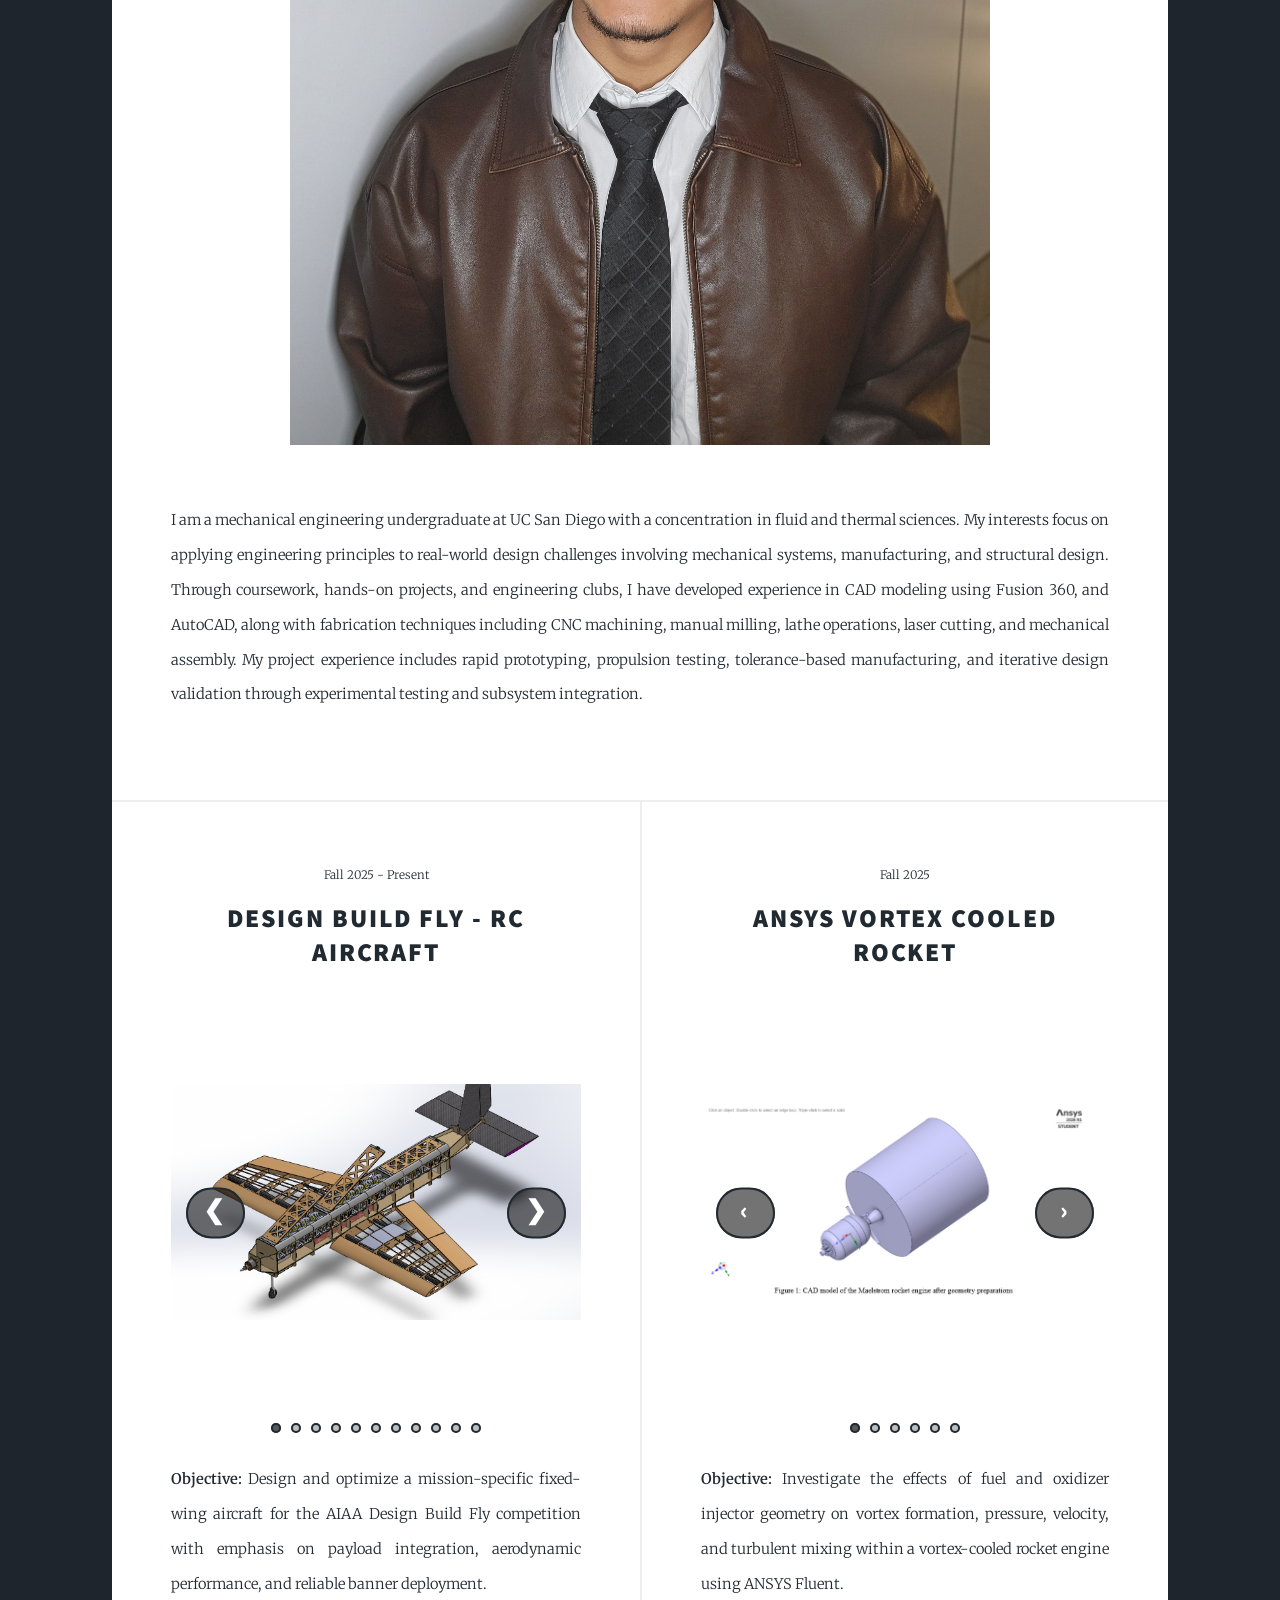
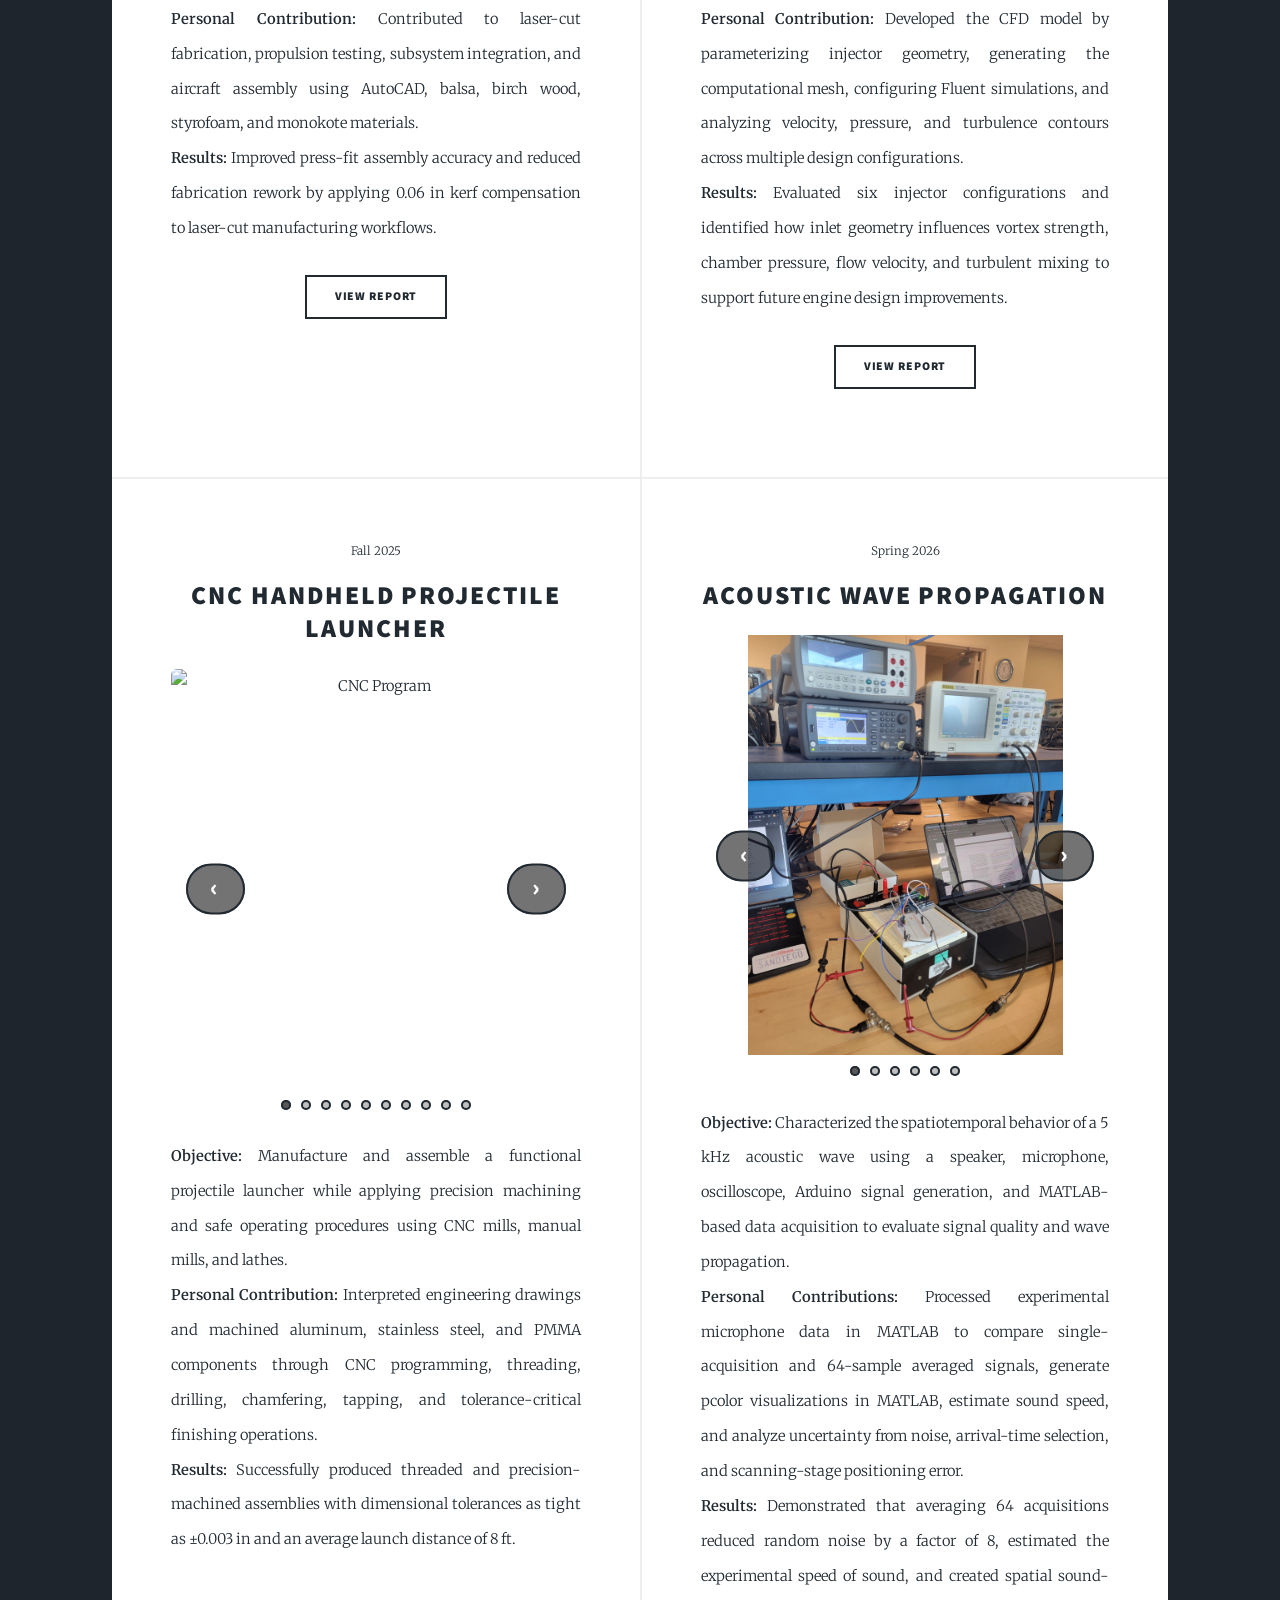
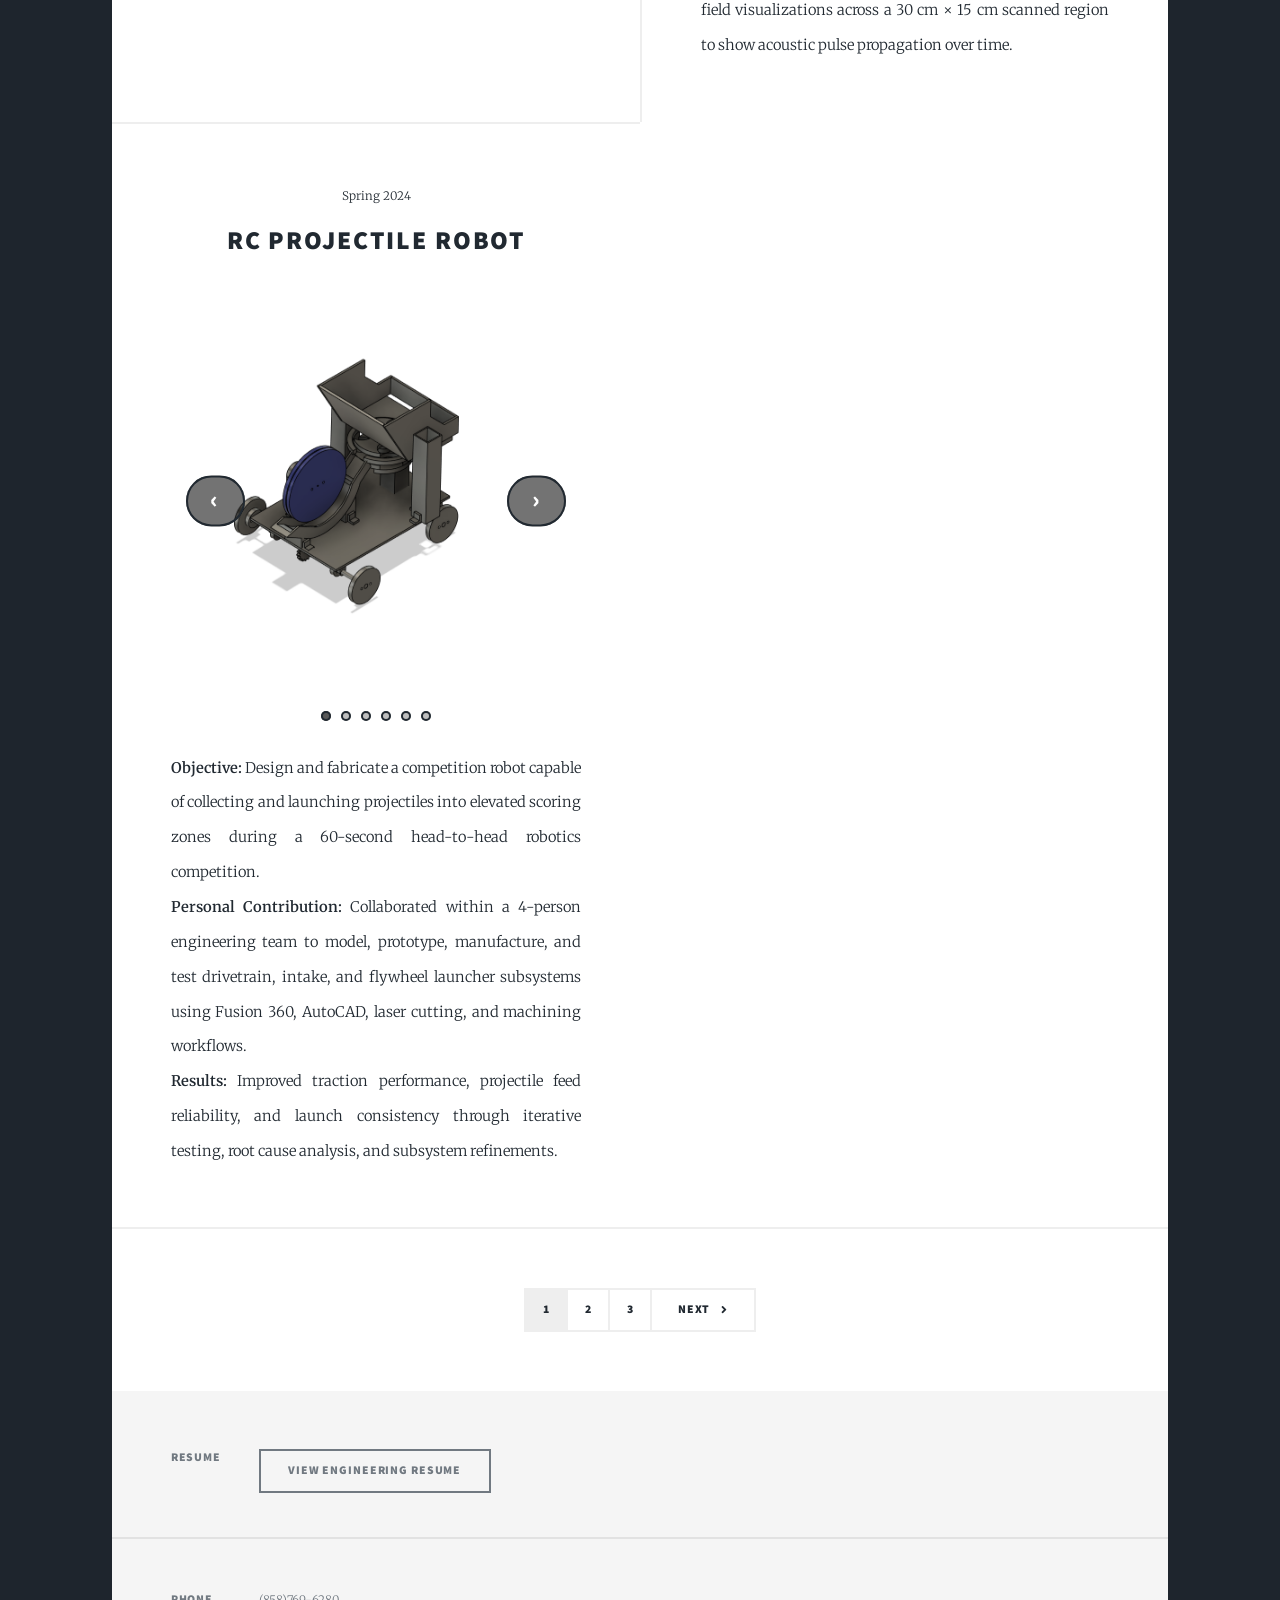
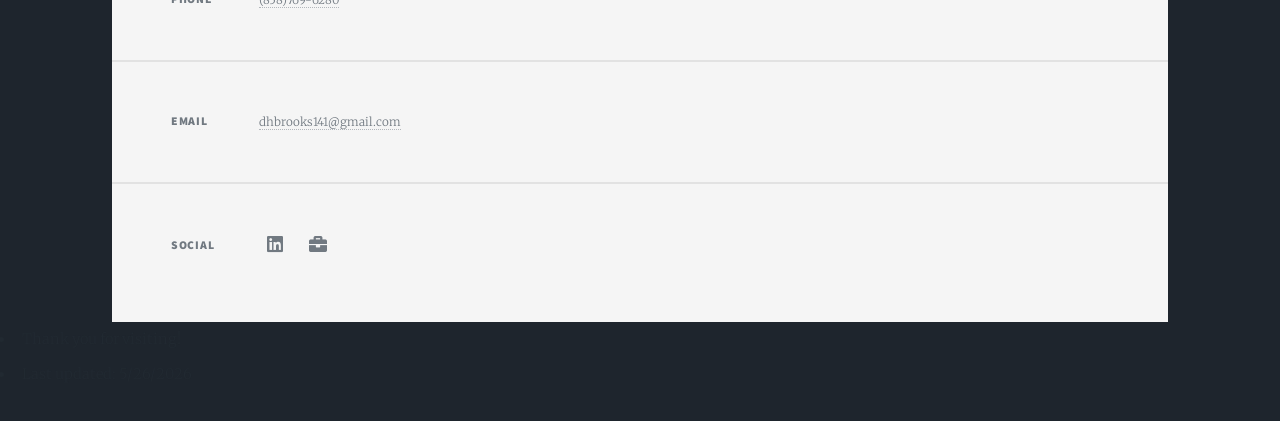
==== commit 8c00fd33: "Update index.html" ====
--- a/index.html
+++ b/index.html
@@ -285,7 +285,10 @@
 			<script src="assets/js/util.js"></script>
 			<script src="assets/js/main.js"></script>
 			<script src="assets/js/carousel.js"></script>
-
+			<div id="lightbox" class="lightbox">
+			    <span class="lightbox-close">&times;</span>
+			    <img class="lightbox-img" src="" alt="">
+			</div>
 	</body>
 
 </html>
--- a/assets/css/main.css
+++ b/assets/css/main.css
@@ -4707,6 +4707,7 @@
 .carousel-viewport {
   overflow: hidden;
   border-radius: 6px;
+  background: #fff;
 }
 
 .carousel-track {
@@ -4718,9 +4719,11 @@
 .carousel-track img {
   flex: 0 0 100%;
   width: 100%;
-  height: 420px;          /* desktop height */
-  object-fit: cover;
+  height: 420px;
+  object-fit: contain;
+  object-position: center;
   display: block;
+  background: #fff;
 }
 
 /* --- Buttons (responsive + always white) --- */
@@ -4835,6 +4838,32 @@
   }
 }
 
-
-
-
+.lightbox {
+    display: none;
+    position: fixed;
+    z-index: 99999;
+    inset: 0;
+    background: rgba(0,0,0,0.9);
+
+    justify-content: center;
+    align-items: center;
+}
+
+.lightbox-img {
+    max-width: 95%;
+    max-height: 95%;
+    object-fit: contain;
+}
+
+.lightbox-close {
+    position: absolute;
+    top: 25px;
+    right: 40px;
+    color: white;
+    font-size: 50px;
+    cursor: pointer;
+    user-select: none;
+} 
+
+
+
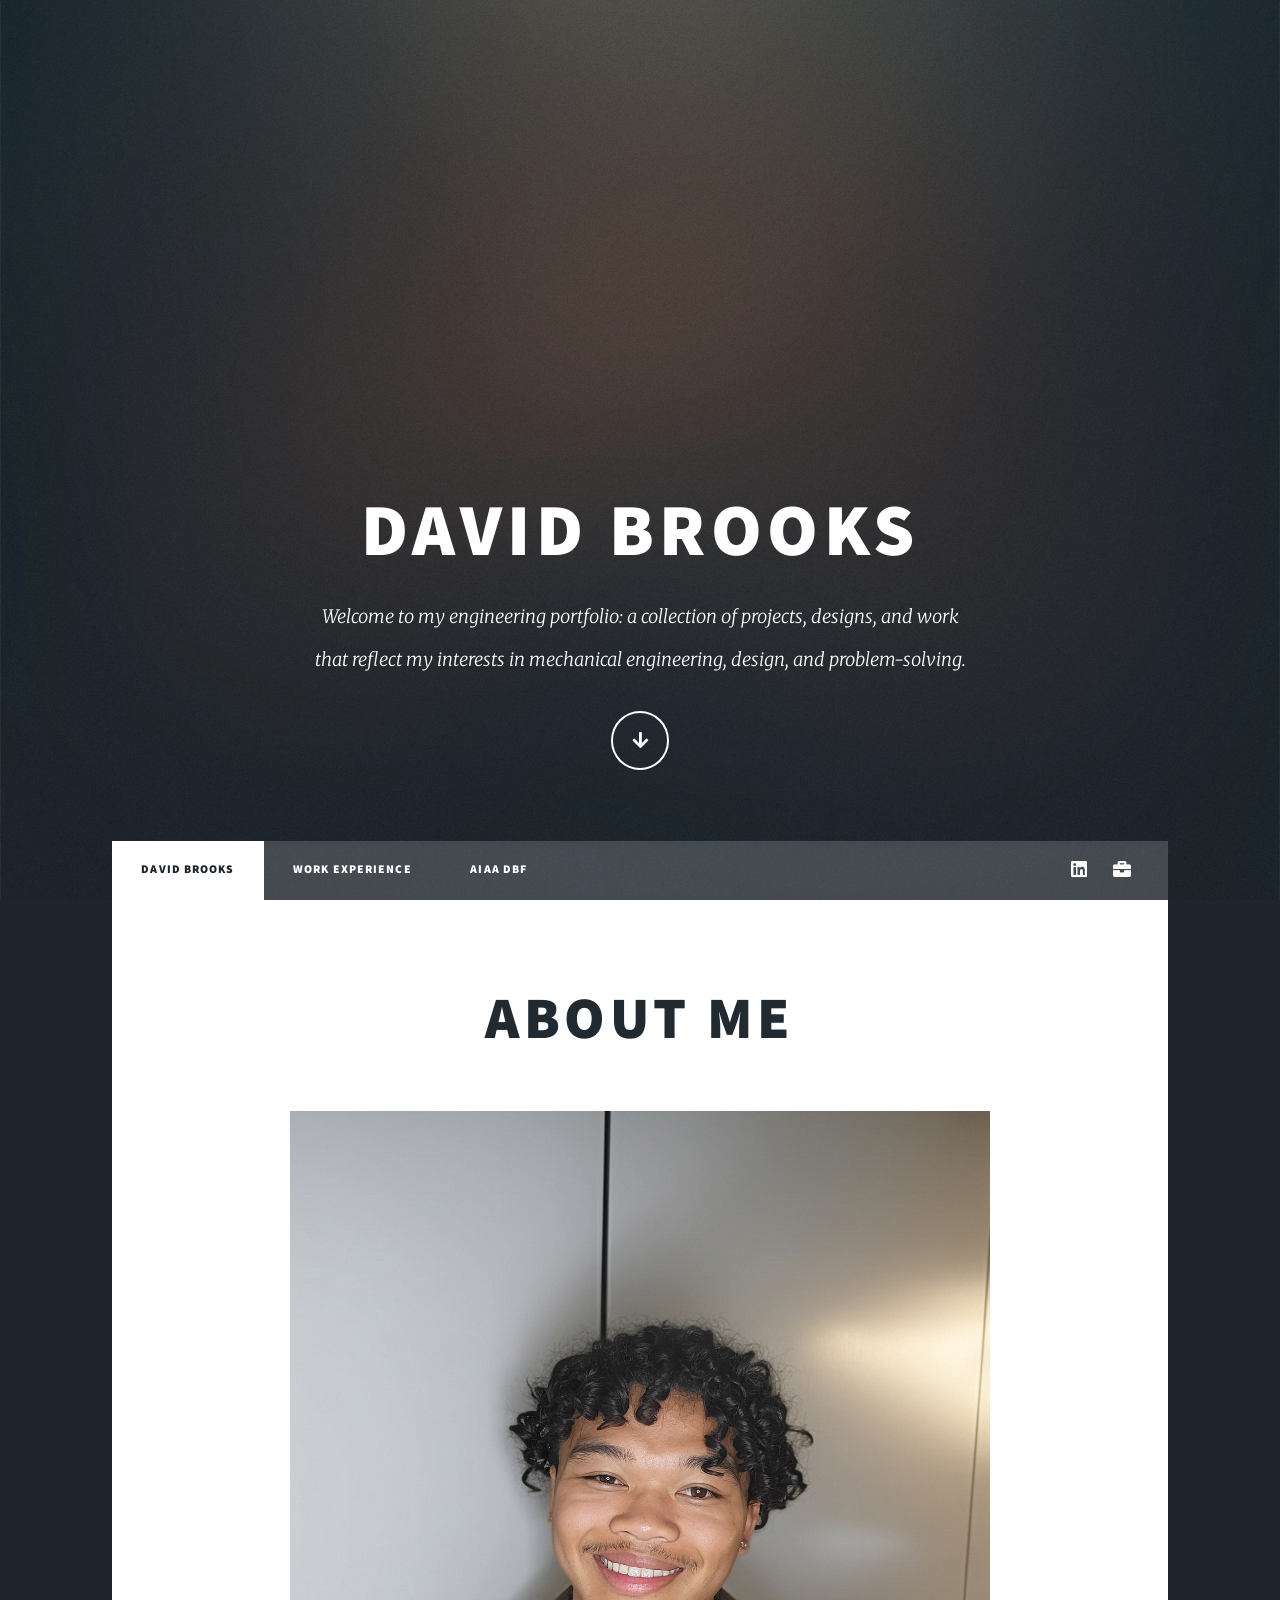
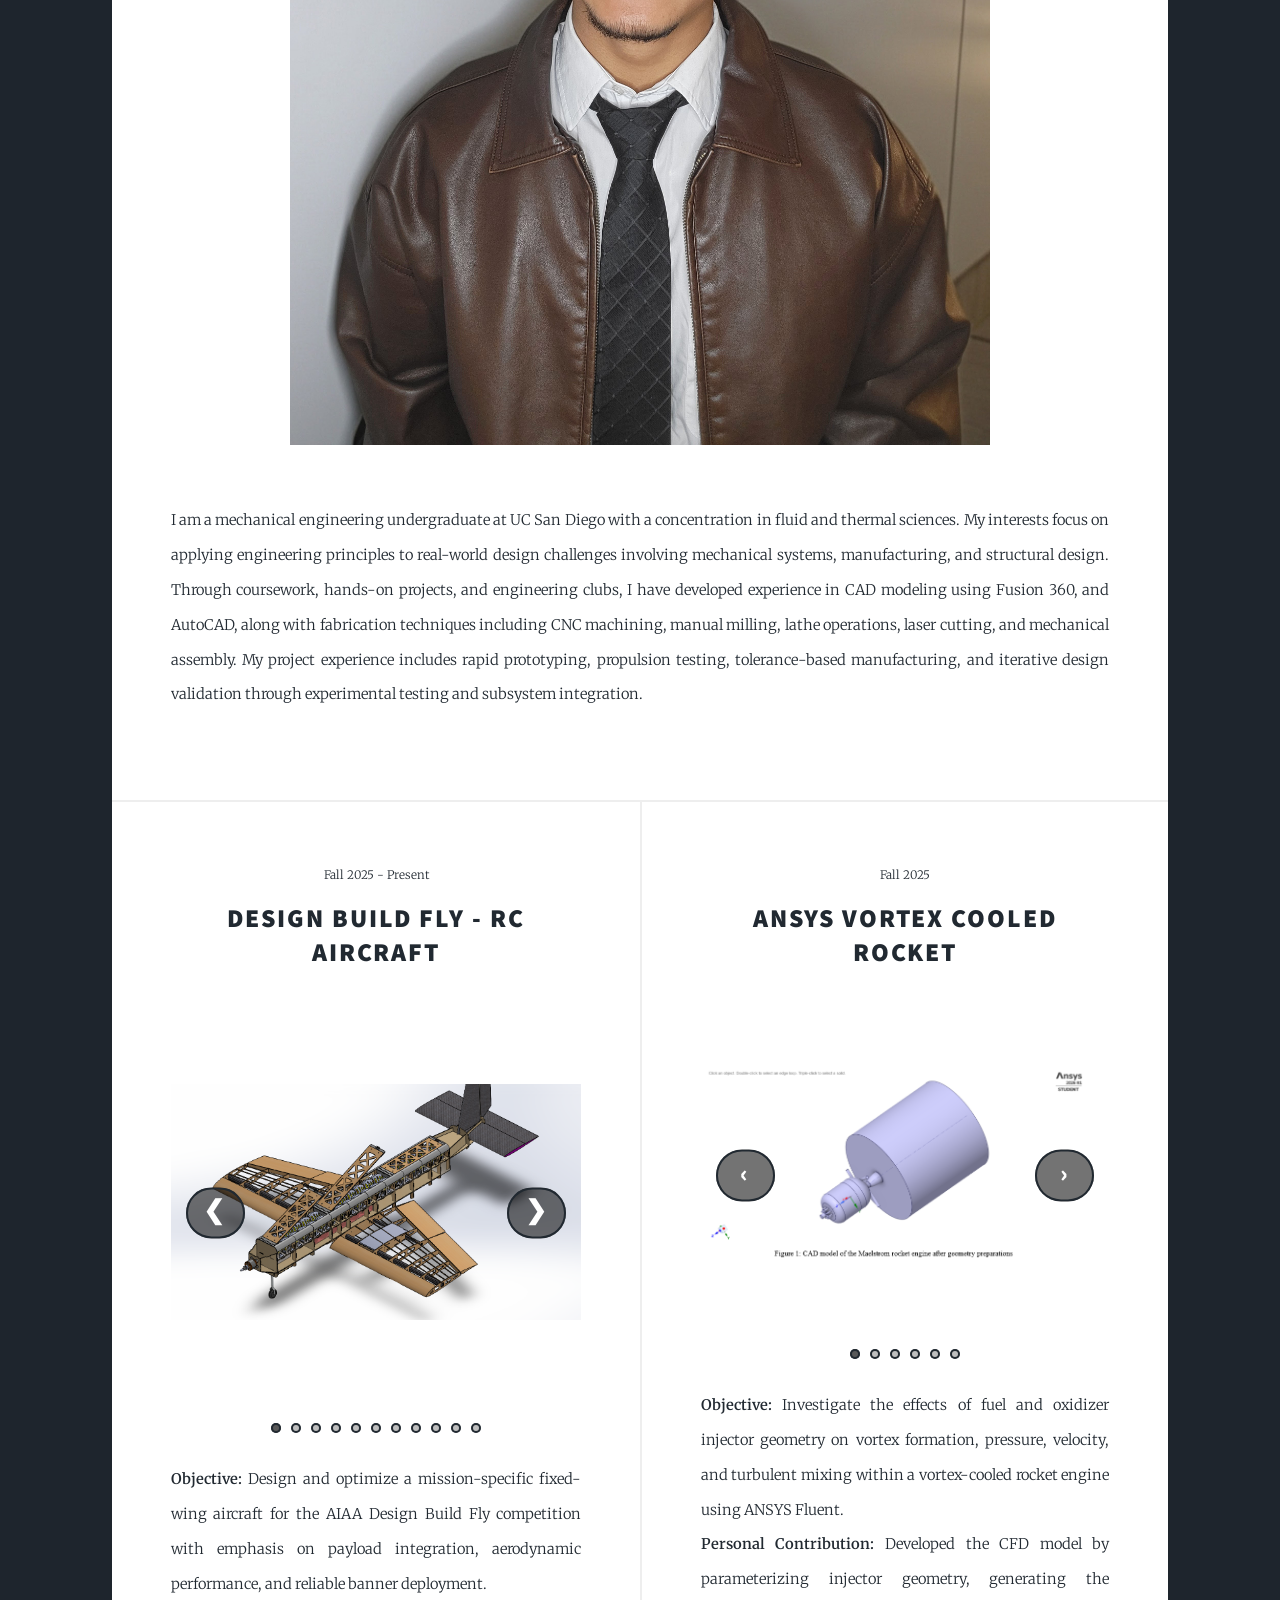
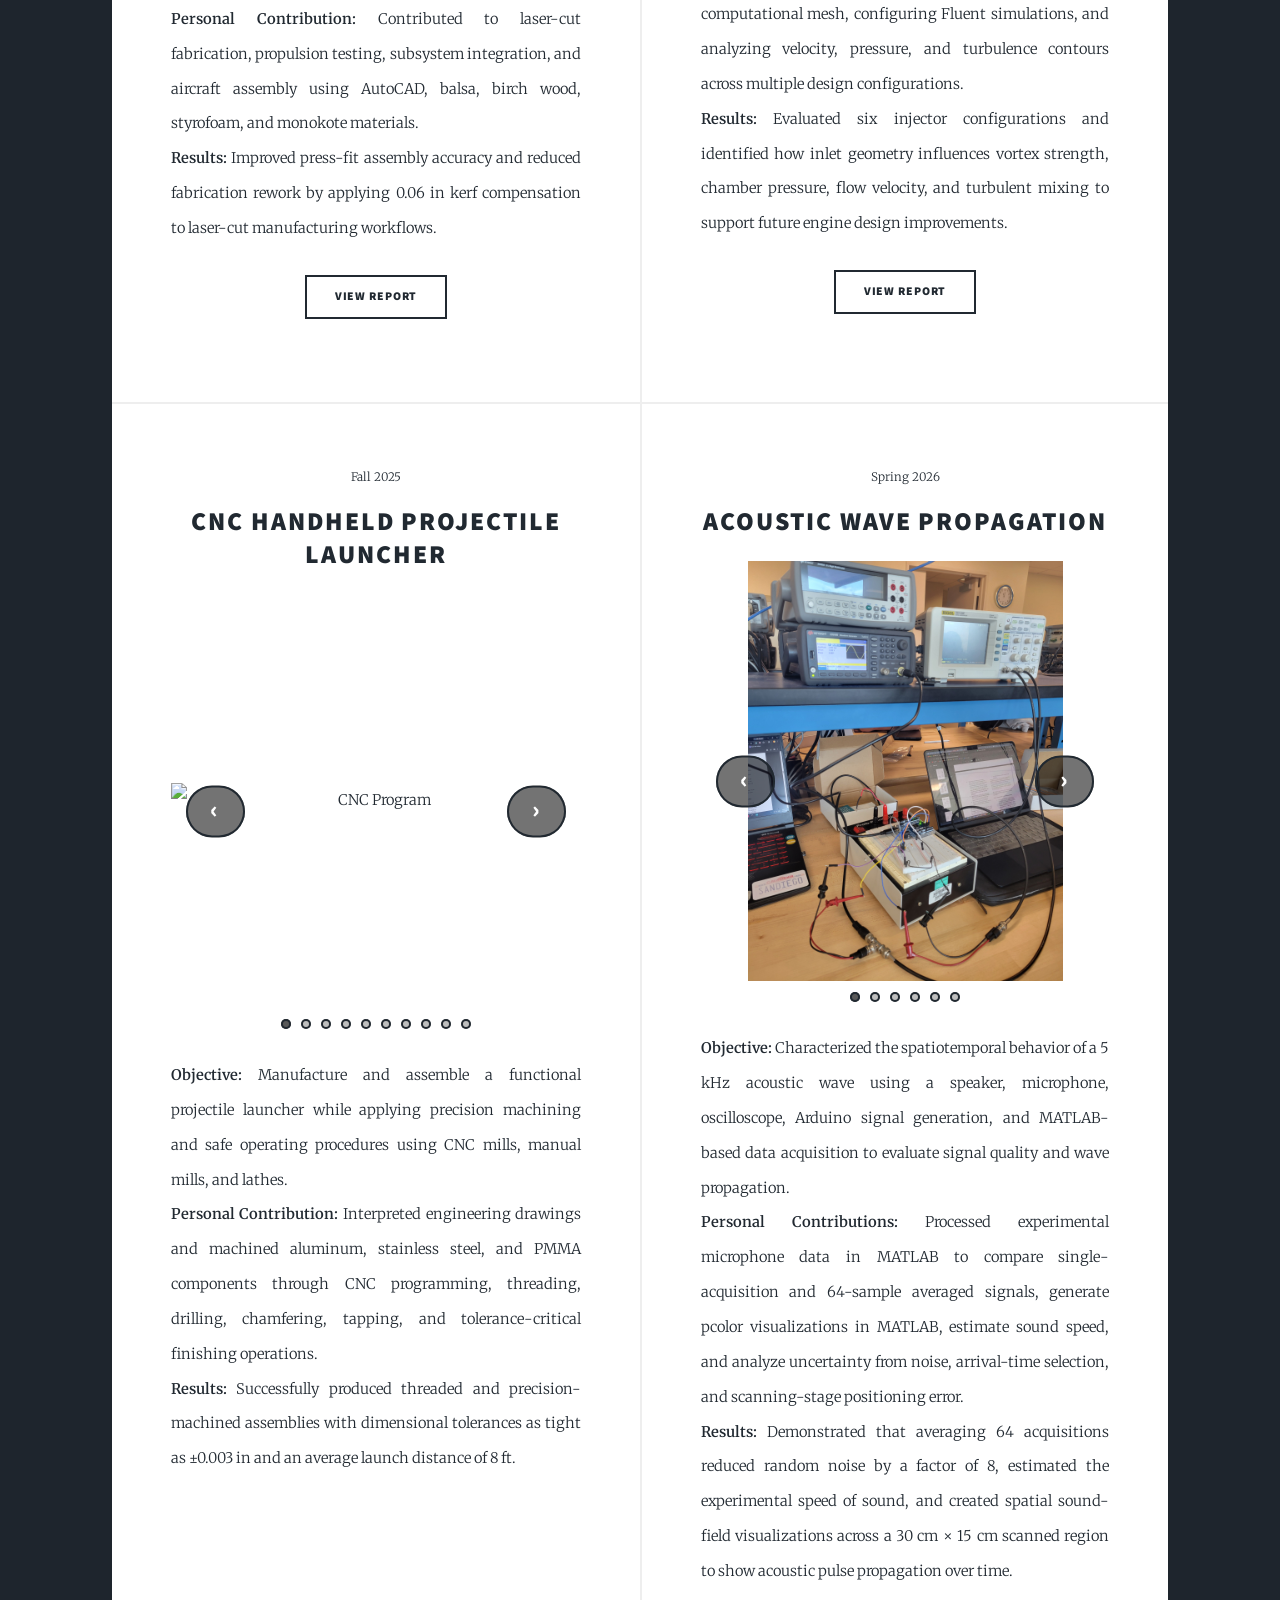
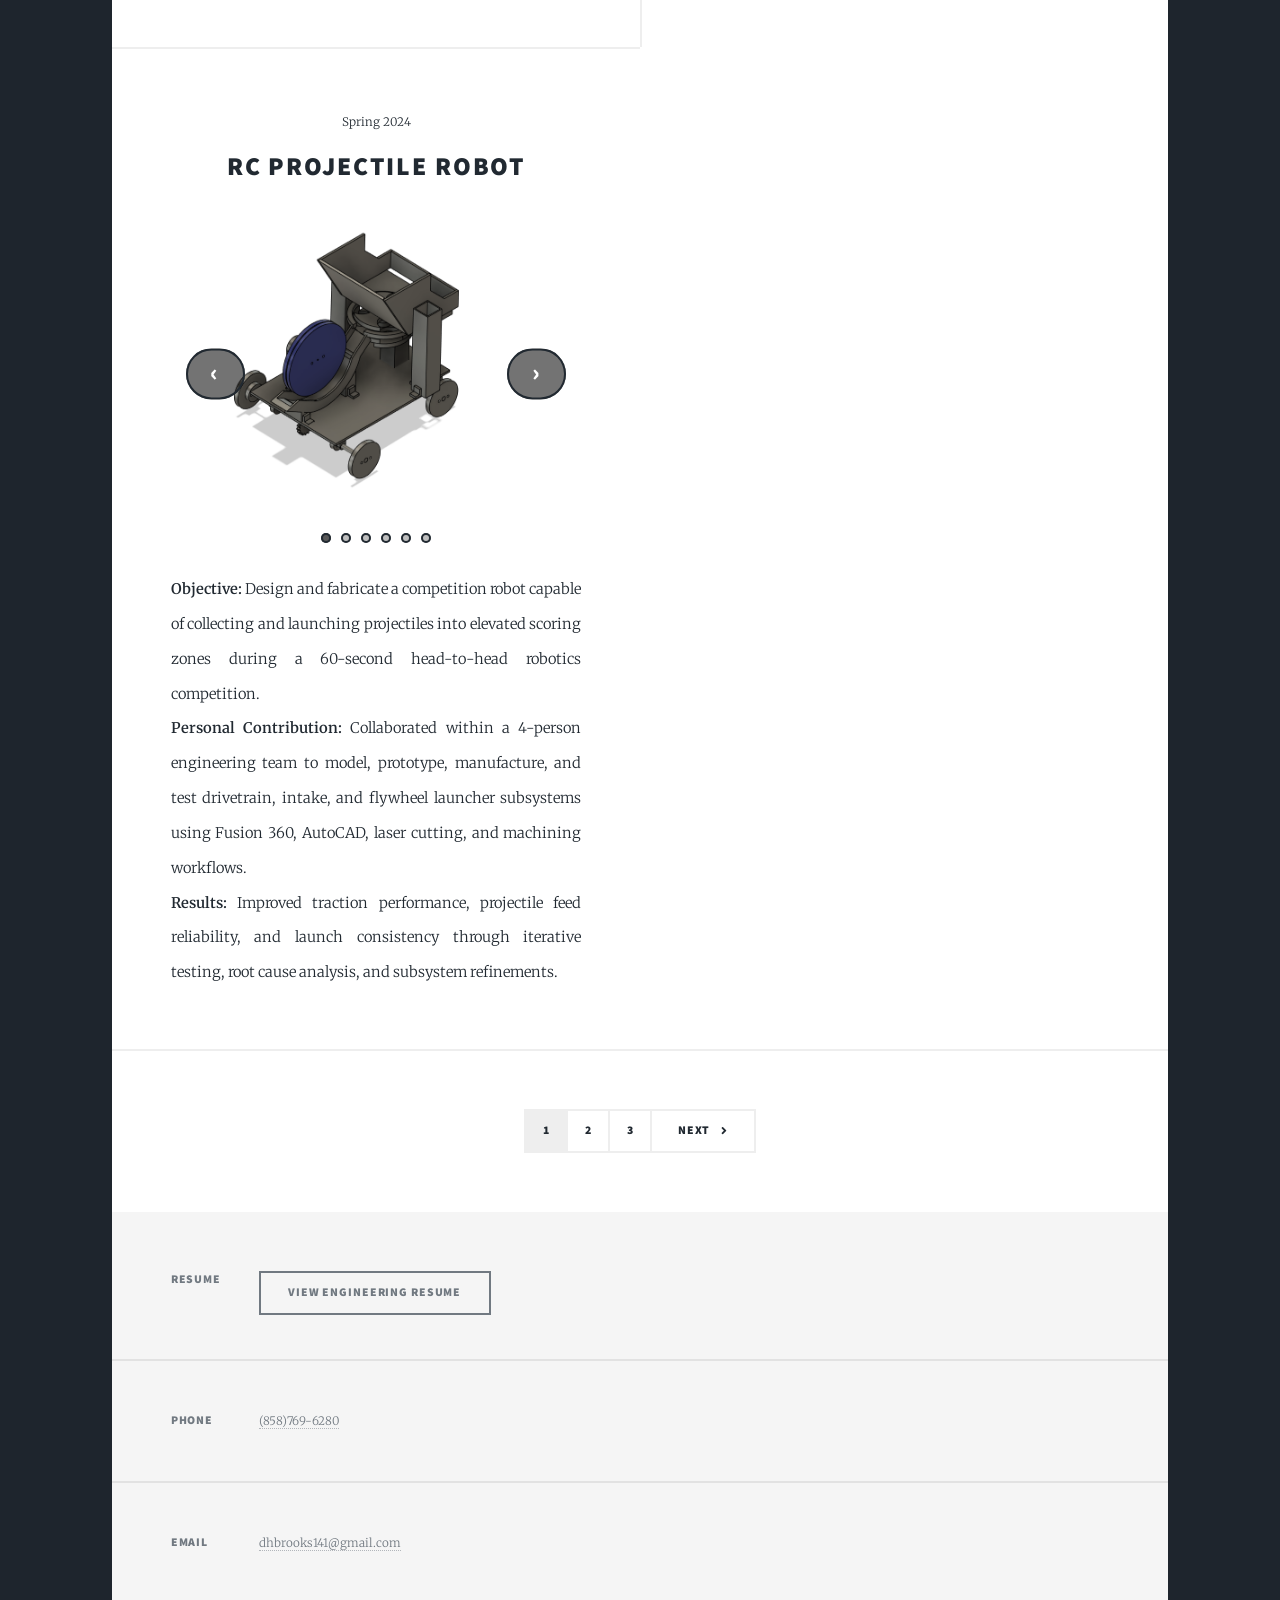
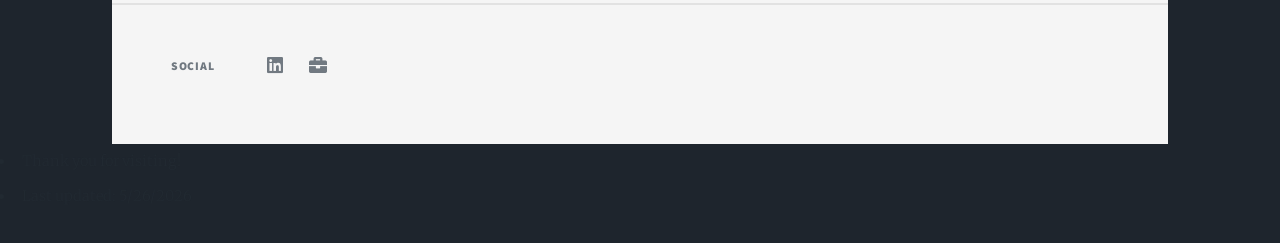
==== commit c487acb8: "Update index.html" ====
--- a/index.html
+++ b/index.html
@@ -285,9 +285,13 @@
 			<script src="assets/js/util.js"></script>
 			<script src="assets/js/main.js"></script>
 			<script src="assets/js/carousel.js"></script>
+			<script src="assets/js/carousel.js"></script>
+			<script src="assets/js/lightbox.js"></script>
 			<div id="lightbox" class="lightbox">
-			    <span class="lightbox-close">&times;</span>
-			    <img class="lightbox-img" src="" alt="">
+				<button class="lightbox-close" type="button" aria-label="Close image">
+					&times;
+				</button>
+				<img class="lightbox-img" src="" alt="">
 			</div>
 	</body>
 
--- a/assets/css/main.css
+++ b/assets/css/main.css
@@ -4712,6 +4712,7 @@
 
 .carousel-track {
   display: flex;
+  align-items: center;
   transition: transform 300ms ease;
   will-change: transform;
 }
@@ -4719,11 +4720,11 @@
 .carousel-track img {
   flex: 0 0 100%;
   width: 100%;
-  height: 420px;
+  height: auto;
+  max-height: 420px;
   object-fit: contain;
   object-position: center;
   display: block;
-  background: #fff;
 }
 
 /* --- Buttons (responsive + always white) --- */
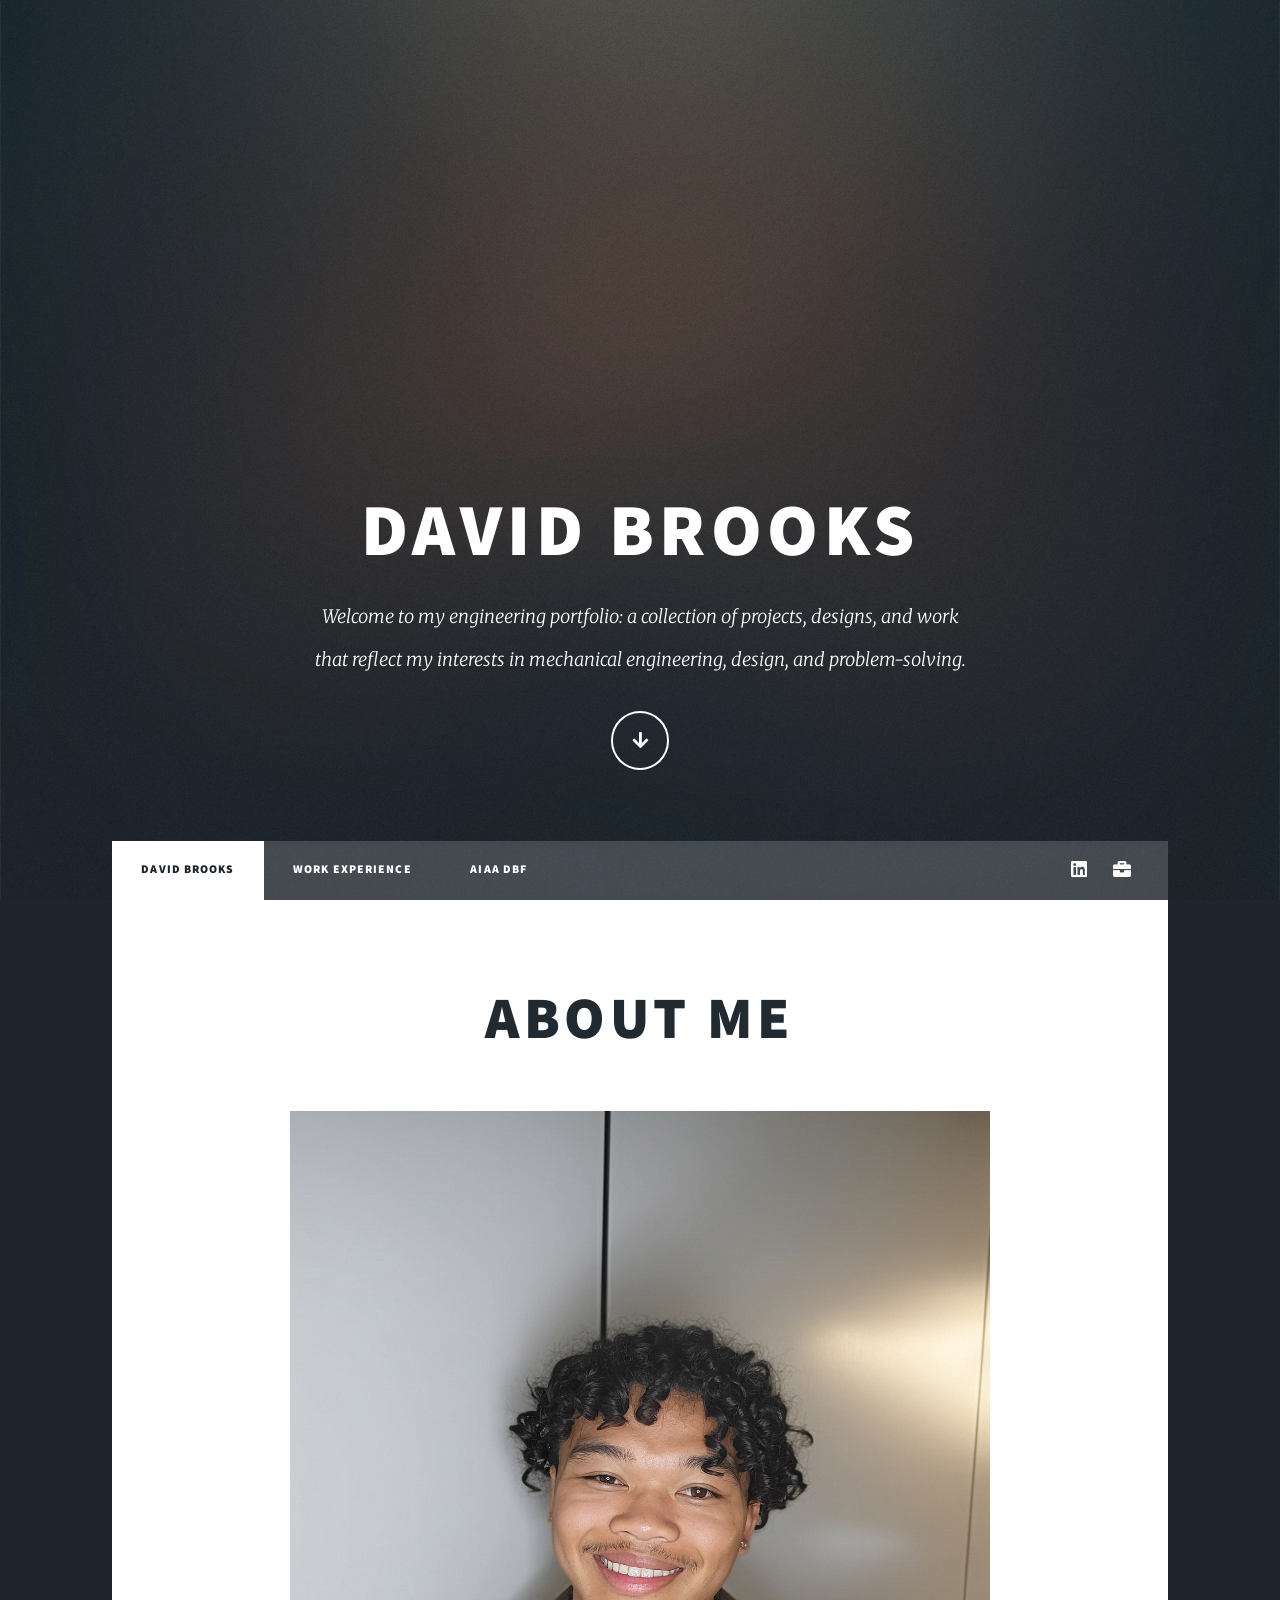
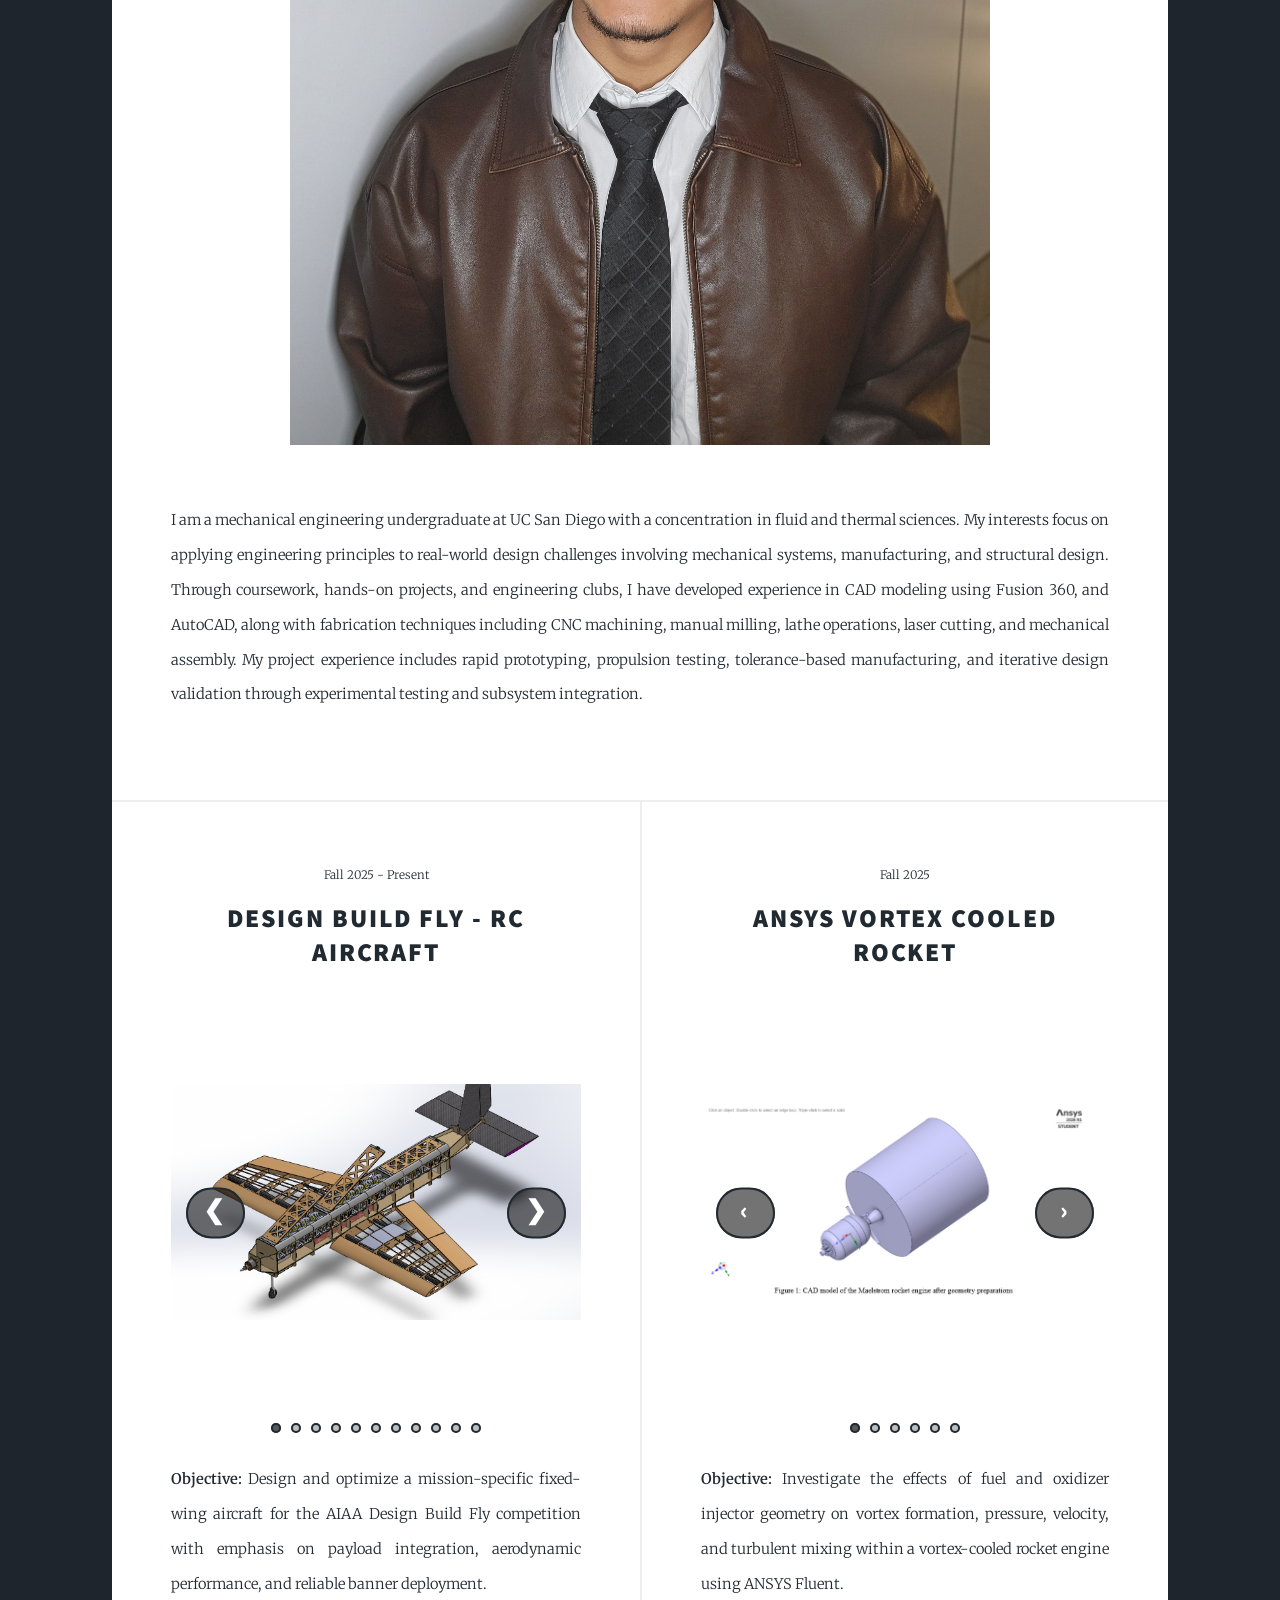
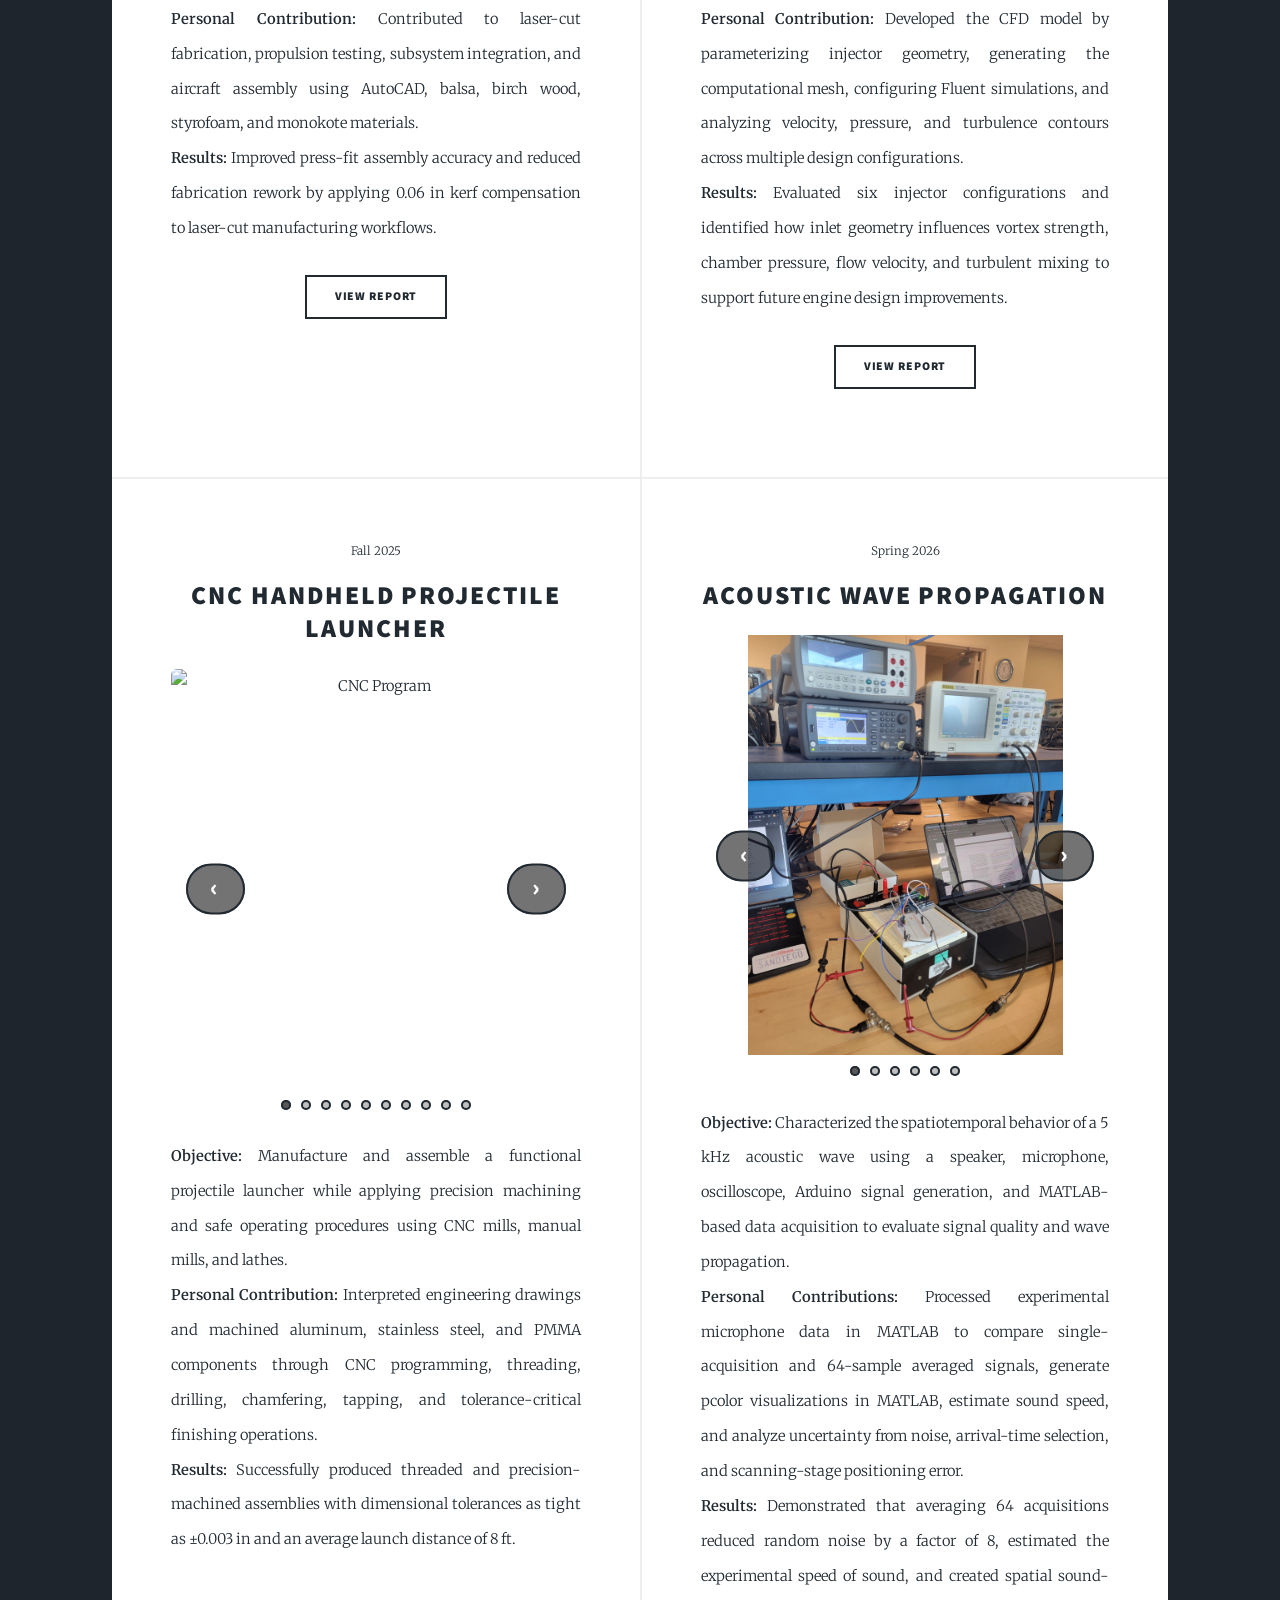
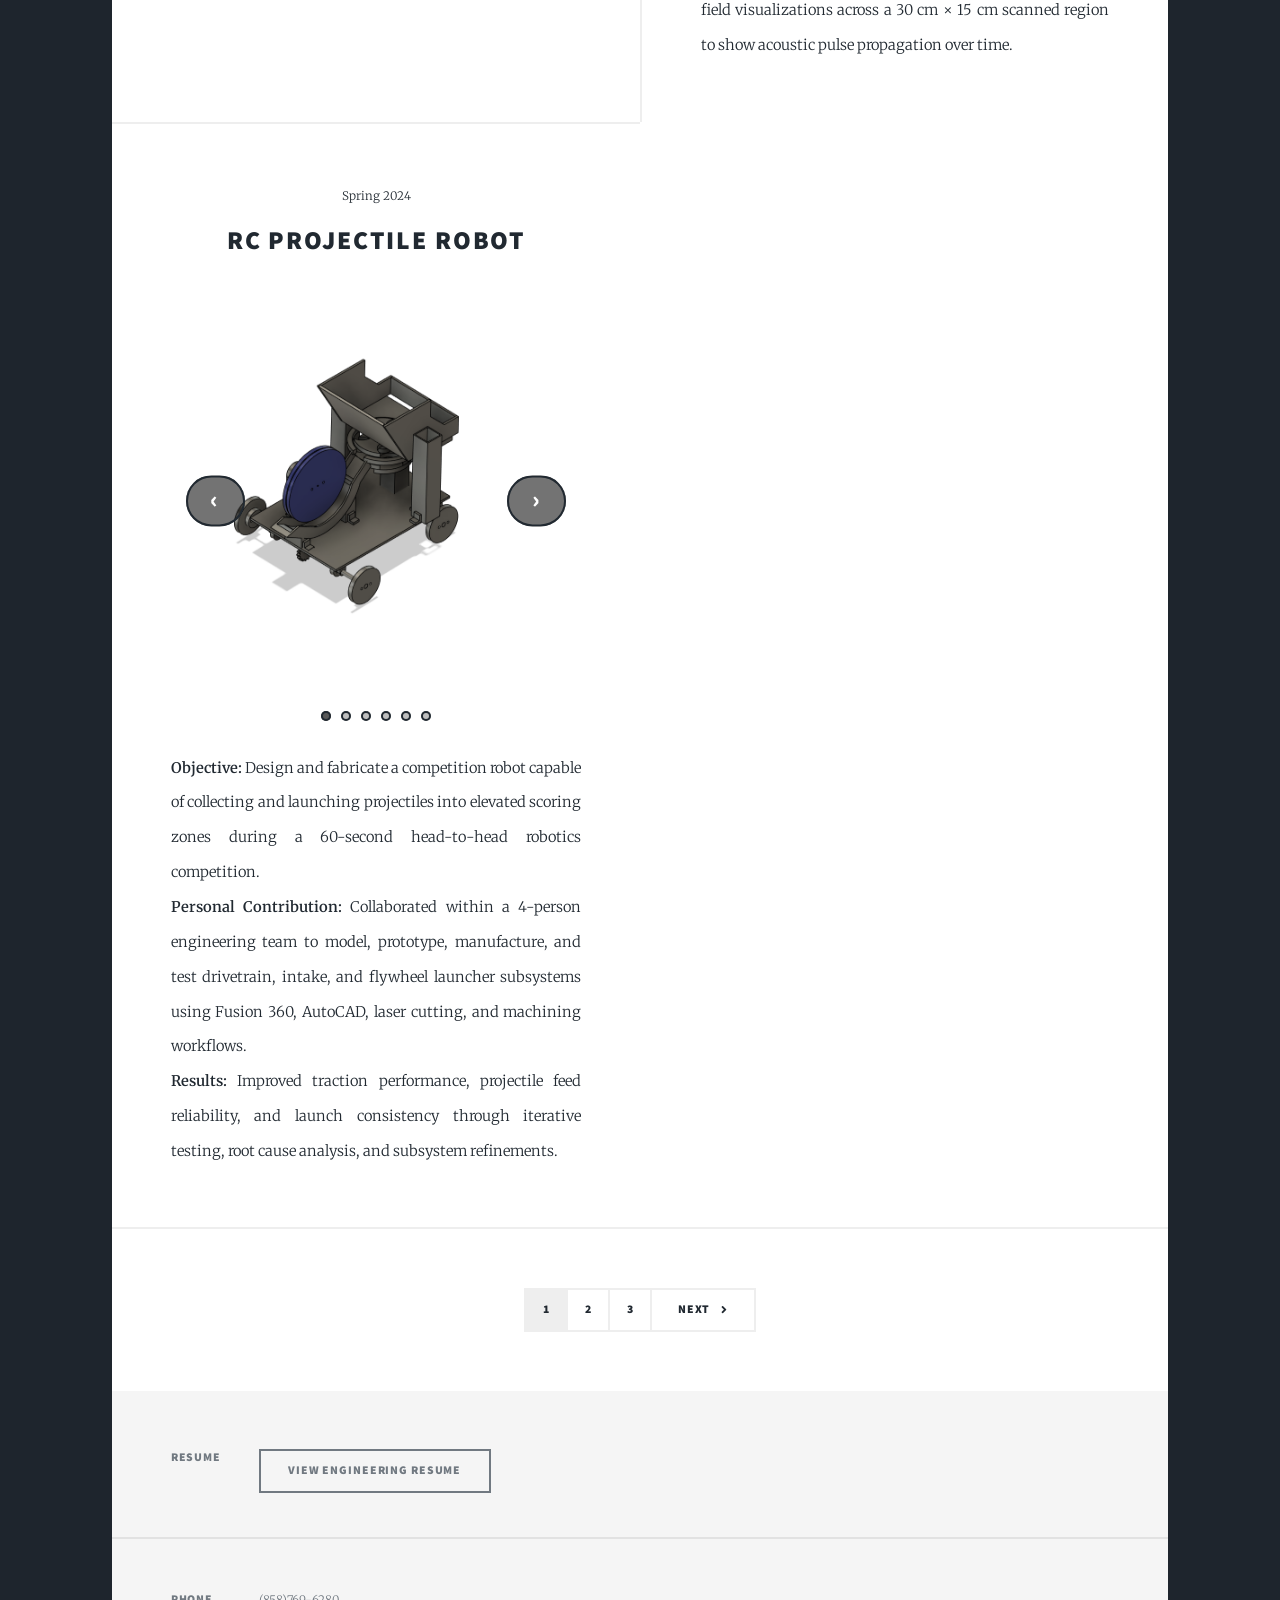
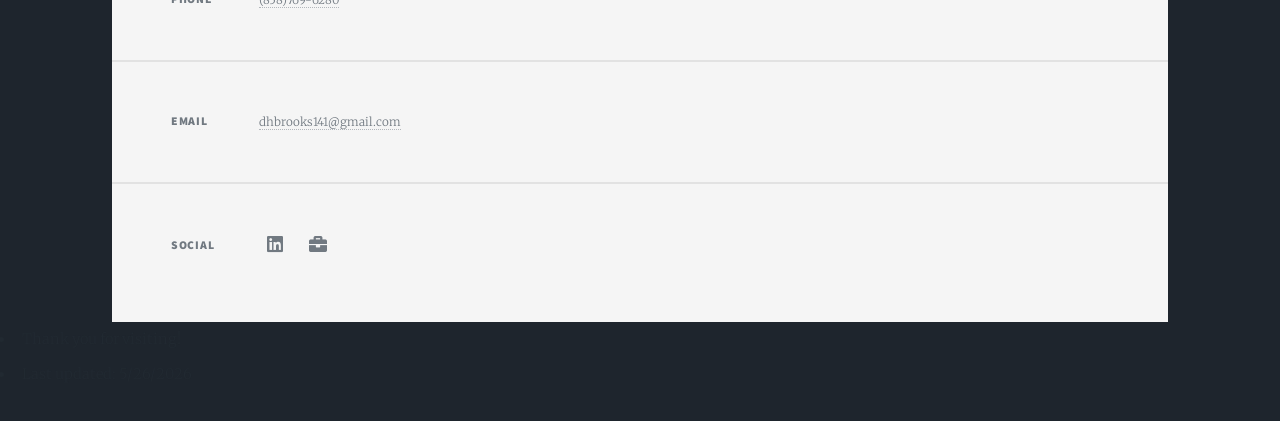
==== commit a6549ef4: "Update index.html" ====
--- a/index.html
+++ b/index.html
@@ -285,15 +285,6 @@
 			<script src="assets/js/util.js"></script>
 			<script src="assets/js/main.js"></script>
 			<script src="assets/js/carousel.js"></script>
-			<script src="assets/js/carousel.js"></script>
-			<script src="assets/js/lightbox.js"></script>
-			<div id="lightbox" class="lightbox">
-				<button class="lightbox-close" type="button" aria-label="Close image">
-					&times;
-				</button>
-				<img class="lightbox-img" src="" alt="">
-			</div>
-	</body>
 
 </html>
 
--- a/assets/css/main.css
+++ b/assets/css/main.css
@@ -26,7 +26,7 @@
 	font: inherit;
 	vertical-align: baseline;}
 
-article, aside, details, figcaption, figure,
+article, aside, details, figcaption, figufre,
 footer, header, hgroup, menu, nav, section {
 	display: block;}
 
@@ -4720,11 +4720,11 @@
 .carousel-track img {
   flex: 0 0 100%;
   width: 100%;
-  height: auto;
-  max-height: 420px;
+  height: 420px;
   object-fit: contain;
   object-position: center;
   display: block;
+  background: #fff;
 }
 
 /* --- Buttons (responsive + always white) --- */
@@ -4839,32 +4839,5 @@
   }
 }
 
-.lightbox {
-    display: none;
-    position: fixed;
-    z-index: 99999;
-    inset: 0;
-    background: rgba(0,0,0,0.9);
-
-    justify-content: center;
-    align-items: center;
-}
-
-.lightbox-img {
-    max-width: 95%;
-    max-height: 95%;
-    object-fit: contain;
-}
-
-.lightbox-close {
-    position: absolute;
-    top: 25px;
-    right: 40px;
-    color: white;
-    font-size: 50px;
-    cursor: pointer;
-    user-select: none;
-} 
-
-
-
+
+
